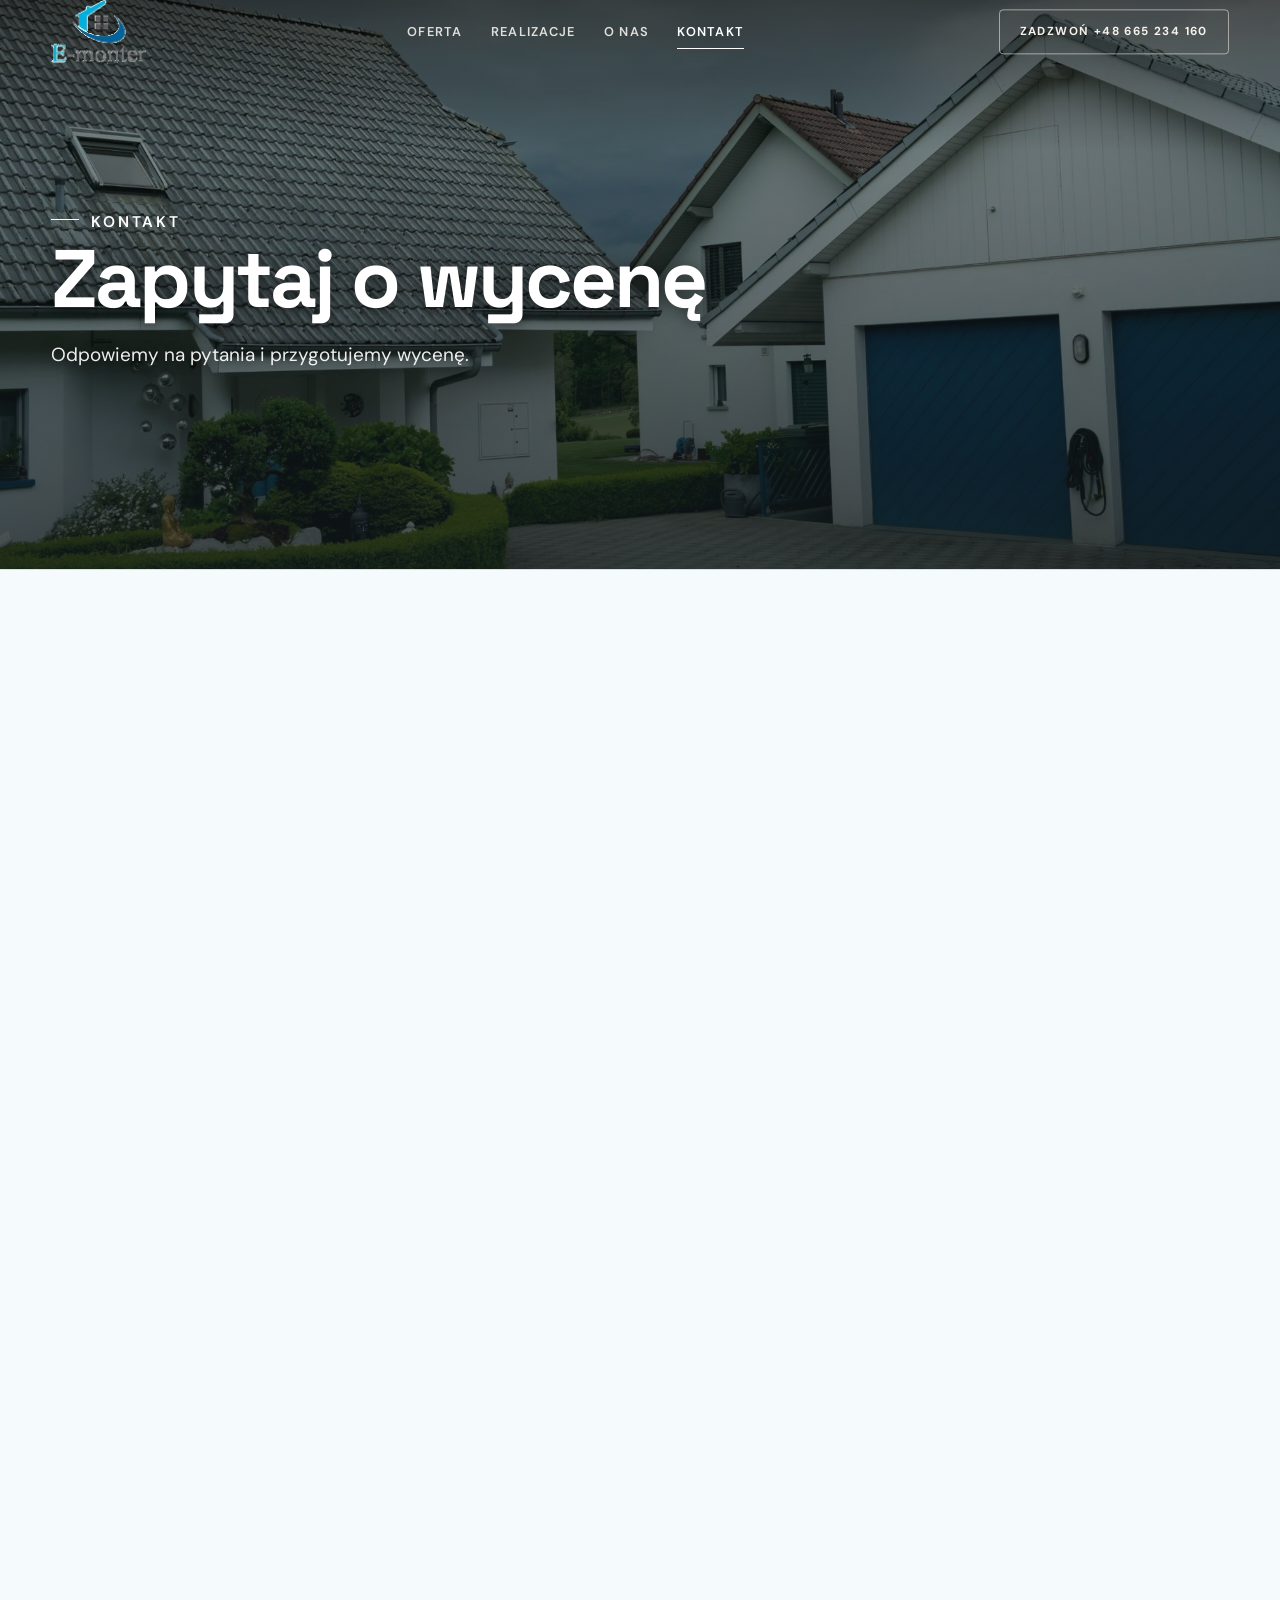
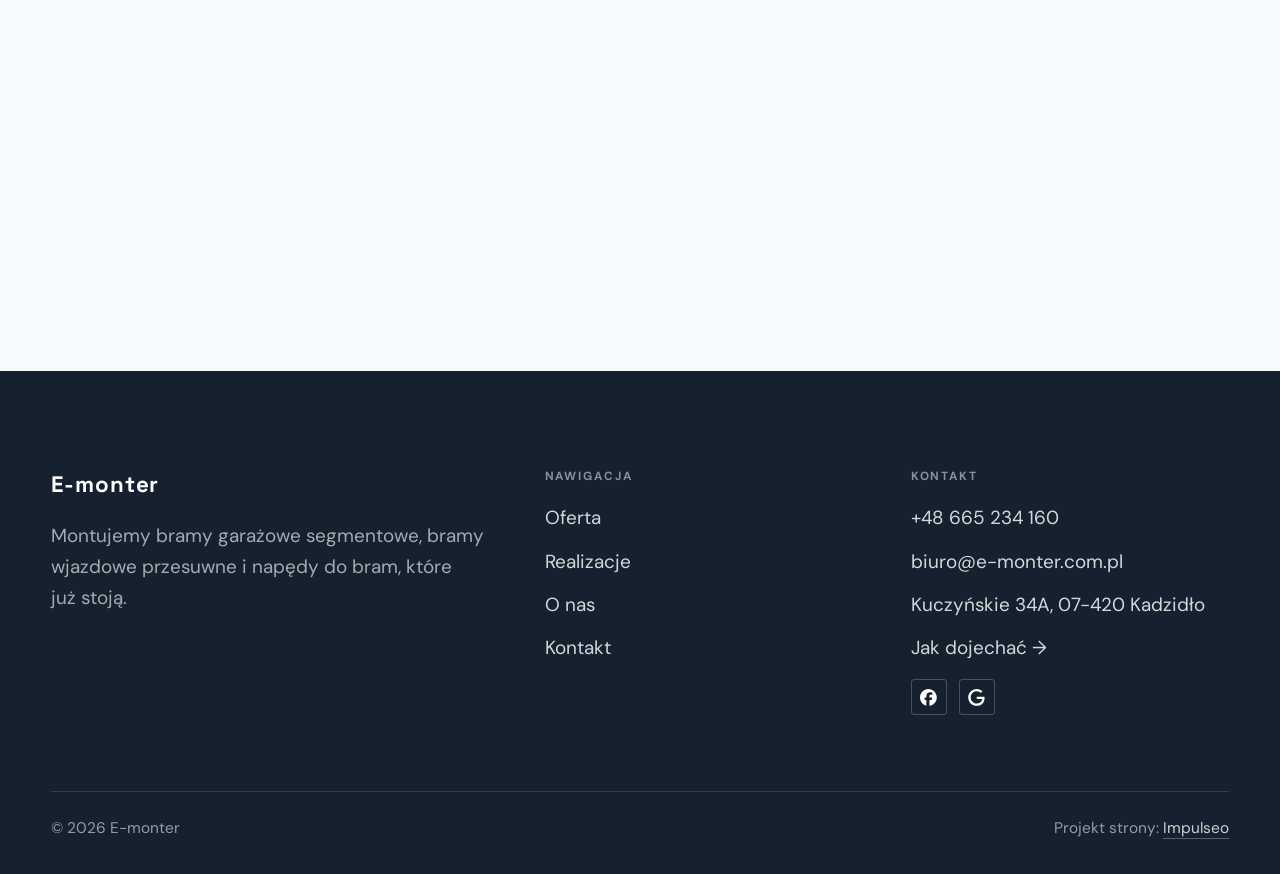
==== kontakt.html @ 19a07882 "Strona demo: e-monter" ====
<!DOCTYPE html>
<html lang="pl">
<head>
<meta charset="UTF-8">
<meta name="viewport" content="width=device-width, initial-scale=1.0">
<title>Kontakt - E-monter</title>
<meta name="description" content="Kontakt E-monter - Kuczyńskie 34A, 07-420 Kadzidło">
<link rel="canonical" href="https://kris20032.github.io/e-monter/kontakt.html">
<meta name="robots" content="noindex, nofollow">
<meta property="og:type" content="website">
<meta property="og:locale" content="pl_PL">
<meta property="og:site_name" content="E-monter">
<meta property="og:title" content="Kontakt - E-monter">
<meta property="og:description" content="Kontakt E-monter - Kuczyńskie 34A, 07-420 Kadzidło">
<meta property="og:url" content="https://kris20032.github.io/e-monter/kontakt.html">
<meta property="og:image" content="https://kris20032.github.io/e-monter/img/og.jpg">
<meta property="og:image:width" content="1200">
<meta property="og:image:height" content="630">
<meta name="twitter:card" content="summary_large_image">
<link rel="preconnect" href="https://fonts.googleapis.com">
<link rel="preconnect" href="https://fonts.gstatic.com" crossorigin>
<link href="https://fonts.googleapis.com/css2?family=Space+Grotesk:wght@500;600;700&family=DM+Sans:opsz,wght@9..40,400;9..40,500;9..40,600&display=swap" rel="stylesheet">
<link rel="stylesheet" href="assets/styles.css?v=79d472e4">
</head>
<body>

<header class="nav">
  <div class="wrap nav-inner">
    <a class="brand brand-has-logo" href="index.html"><img class="brand-logo" src="img/logo.png" alt="E-monter" width="195" height="131" decoding="async"></a>
    <nav class="nav-links">
      <a href="oferta.html">Oferta</a>
      <a href="realizacje.html">Realizacje</a>
      <a href="o-nas.html">O nas</a>
      <a href="kontakt.html" class="active" aria-current="page">Kontakt</a>
      <a href="tel:+48665234160" class="btn btn-accent">Zadzwoń +48 665 234 160</a>
    </nav>
    <button class="nav-toggle" aria-label="Menu"><span></span><span></span><span></span></button>
  </div>
</header>

<main>
<section class="pagehead">
  <img src="img/g11.jpg" alt="E-monter - Zapytaj o wycenę" width="1818" height="1184" decoding="async">
  <div class="wrap">
    <span class="eyebrow">Kontakt</span>
    <h1>Zapytaj o wycenę</h1>
    <p>Odpowiemy na pytania i przygotujemy wycenę.</p>
  </div>
</section>
<section>
  <div class="wrap contact-grid">
    <div class="reveal">
      <span class="eyebrow">Dane kontaktowe</span>
      <h2 style="margin:var(--space-4) 0 var(--space-6)">E-monter</h2>
      <div class="info-list">
        <div class="info-row"><div class="ic"><svg class="ico-tel" width="16" height="16" viewBox="0 0 24 24" fill="none" aria-hidden="true"><path d="M6.6 10.8a15.5 15.5 0 0 0 6.6 6.6l2.2-2.2a1 1 0 0 1 1-.24 11.4 11.4 0 0 0 3.6.58 1 1 0 0 1 1 1V20a1 1 0 0 1-1 1A17 17 0 0 1 3 4a1 1 0 0 1 1-1h3.5a1 1 0 0 1 1 1c0 1.25.2 2.46.58 3.6a1 1 0 0 1-.25 1l-2.23 2.2Z" fill="currentColor"/></svg></div><div><div class="lbl">Telefon</div><a class="val" href="tel:+48665234160">+48 665 234 160</a></div></div>
        <div class="info-row"><div class="ic"><svg class="ico-mail" width="16" height="16" viewBox="0 0 24 24" fill="none" aria-hidden="true"><rect x="3.2" y="5.5" width="17.6" height="13" rx="1.6" stroke="currentColor" stroke-width="1.6"/><path d="M4 7l8 6 8-6" stroke="currentColor" stroke-width="1.6" stroke-linecap="round" stroke-linejoin="round"/></svg></div><div><div class="lbl">E-mail</div><a class="val" href="mailto:biuro@e-monter.com.pl">biuro@e-monter.com.pl</a></div></div>
        <div class="info-row"><div class="ic"><svg class="ico-pin" width="16" height="16" viewBox="0 0 24 24" fill="none" aria-hidden="true"><path d="M12 21s7-6.1 7-11.5A7 7 0 0 0 5 9.5C5 14.9 12 21 12 21Z" stroke="currentColor" stroke-width="1.6" fill="none"/><circle cx="12" cy="9.5" r="2.4" fill="currentColor"/></svg></div><div><div class="lbl">Adres</div><div class="val">Kuczyńskie 34A, 07-420 Kadzidło</div></div></div>
      </div>
    </div>
    <div class="reveal">
      <form class="form" action="https://formsubmit.co/biuro@e-monter.com.pl" method="POST">
        <input type="hidden" name="_subject" value="Zapytanie ze strony E-monter">
        <input type="hidden" name="_captcha" value="false">
        <input type="hidden" name="_template" value="table">
        <div class="fld"><label for="name">Imię / firma</label><input id="name" name="name" type="text" placeholder="np. Jan Kowalski" required></div>
        <div class="fld"><label for="email">E-mail</label><input id="email" name="email" type="email" placeholder="adres@email.pl" required></div>
        <div class="fld"><label for="phone">Telefon</label><input id="phone" name="phone" type="tel" placeholder="+48 ..."></div>
        <div class="fld"><label for="msg">Czego dotyczy zapytanie?</label><textarea id="msg" name="message" placeholder="Napisz krótko, w czym możemy pomóc" required></textarea></div>
        <button type="submit" class="btn btn-accent" style="width:100%;justify-content:center">Wyślij zapytanie <span class="arr">→</span></button>
        <p class="note">Wiadomość trafi bezpośrednio do nas. Można też zadzwonić: +48 665 234 160.</p>
      </form>
    </div>
  </div>
</section>
<section style="padding-top:0">
  <div class="wrap reveal">
    <iframe class="map" title="E-monter - Kadzidło" src="https://maps.google.com/maps?q=53.2176659%2C21.4356311&z=15&output=embed" loading="lazy" referrerpolicy="no-referrer-when-downgrade"></iframe>
  </div>
</section>
</main>

<footer>
  <div class="wrap">
    <div class="foot-grid">
      <div class="foot-brand">
        <div class="name">E-monter</div>
        <p>Montujemy bramy garażowe segmentowe, bramy wjazdowe przesuwne i napędy do bram, które już stoją.</p>
      </div>
      <div class="foot-col">
        <h4>Nawigacja</h4>
        <a href="oferta.html">Oferta</a>
        <a href="realizacje.html">Realizacje</a>
        <a href="o-nas.html">O nas</a>
        <a href="kontakt.html">Kontakt</a>
      </div>
      <div class="foot-col">
        <h4>Kontakt</h4>
        <a href="tel:+48665234160">+48 665 234 160</a>
        <a href="mailto:biuro@e-monter.com.pl">biuro@e-monter.com.pl</a>
        <p>Kuczyńskie 34A, 07-420 Kadzidło</p>
        <a href="https://maps.google.com/?cid=8042903749833878837&g_mp=Cidnb29nbGUubWFwcy5wbGFjZXMudjEuUGxhY2VzLlNlYXJjaFRleHQQAhgEIAA" target="_blank" rel="noopener">Jak dojechać →</a>
      <div class="foot-soc">
        <a class="soc" href="https://www.facebook.com/p/e-monter-Adrian-Bac%C5%82awski-100057310487404/" target="_blank" rel="noopener" aria-label="Facebook - E-monter"><svg viewBox="0 0 24 24" aria-hidden="true" focusable="false"><path d="M9.101 23.691v-7.98H6.627v-3.667h2.474v-1.58c0-4.085 1.848-5.978 5.858-5.978.401 0 .955.042 1.468.103a8.68 8.68 0 0 1 1.141.195v3.325a8.623 8.623 0 0 0-.653-.036 26.805 26.805 0 0 0-.733-.009c-.707 0-1.259.096-1.675.309a1.686 1.686 0 0 0-.679.622c-.258.42-.374.995-.374 1.752v1.297h3.919l-.386 2.103-.287 1.564h-3.246v8.245C19.396 23.238 24 18.179 24 12.044c0-6.627-5.373-12-12-12s-12 5.373-12 12c0 5.628 3.874 10.35 9.101 11.647Z" fill="currentColor"/></svg></a>
        <a class="soc" href="https://maps.google.com/?cid=8042903749833878837&g_mp=Cidnb29nbGUubWFwcy5wbGFjZXMudjEuUGxhY2VzLlNlYXJjaFRleHQQAhgEIAA" target="_blank" rel="noopener" aria-label="Google - E-monter"><svg viewBox="0 0 24 24" aria-hidden="true" focusable="false"><path d="M12.48 10.92v3.28h7.84c-.24 1.84-.853 3.187-1.787 4.133-1.147 1.147-2.933 2.4-6.053 2.4-4.827 0-8.6-3.893-8.6-8.72s3.773-8.72 8.6-8.72c2.6 0 4.507 1.027 5.907 2.347l2.307-2.307C18.747 1.44 16.133 0 12.48 0 5.867 0 .307 5.387.307 12s5.56 12 12.173 12c3.573 0 6.267-1.173 8.373-3.36 2.16-2.16 2.84-5.213 2.84-7.667 0-.76-.053-1.467-.173-2.053H12.48z" fill="currentColor"/></svg></a>
      </div>
      </div>
    </div>
    <div class="foot-bot">
      <span>© 2026 E-monter</span>
      <span>Projekt strony: <a class="foot-credit" href="https://impulseo.pl" target="_blank" rel="noopener">Impulseo</a></span>
    </div>
  </div>
</footer>
<div class="sticky-call"><a class="sc-call" href="tel:+48665234160"><svg class="ico-tel" width="16" height="16" viewBox="0 0 24 24" fill="none" aria-hidden="true"><path d="M6.6 10.8a15.5 15.5 0 0 0 6.6 6.6l2.2-2.2a1 1 0 0 1 1-.24 11.4 11.4 0 0 0 3.6.58 1 1 0 0 1 1 1V20a1 1 0 0 1-1 1A17 17 0 0 1 3 4a1 1 0 0 1 1-1h3.5a1 1 0 0 1 1 1c0 1.25.2 2.46.58 3.6a1 1 0 0 1-.25 1l-2.23 2.2Z" fill="currentColor"/></svg> Zadzwoń</a><a class="sc-quote" href="kontakt.html">Zapytaj o wycenę</a></div>
<div class="demo-wazne" data-do="2026-11-24" data-cykl="3" hidden><svg class="dw-ico" width="13" height="13" viewBox="0 0 24 24" fill="none" aria-hidden="true"><circle cx="12" cy="12" r="8.6" stroke="currentColor" stroke-width="1.8"/><path d="M12 7.2V12l3.3 2" stroke="currentColor" stroke-width="1.8" stroke-linecap="round"/></svg><span class="dw-txt"></span></div>

<script src="assets/main.js"></script>
</body>
</html>
---- assets/styles.css ----
/* ============================================================
   STOLBASZ — premium, architektoniczny B2B fit-out
   Jasna paleta, zero brązu. System wg premium-web-craft.
   Projekt strony: Impulseo (impulseo.pl)
   ============================================================ */

:root{
  /* PALETA — jasna, architektoniczna, chłodna */
  --paper:#F4F6F8;          /* główne tło */
  --paper-2:#E7EBEF;        /* sekcje alternatywne (chłodny jasny szary) */
  --paper-3:#E7EBEF;        /* delikatne wypełnienia */
  --ink:#15212E;            /* tekst główny — chłodny grafit */
  --ink-soft:#243443;       /* nagłówki drugorzędne */
  --muted:#6B7785;          /* tekst poboczny */
  --line:rgba(21,33,46,.12);/* hairline */
  --accent:#E8A317;         /* stonowany petrol-slate — jedyny akcent */
  --accent-d:#C9870C;
  --accent-soft:rgba(232,163,23,.10);
  --dark:#15212E;           /* sekcje ciemne (stopka/CTA) */

  /* HOVER ZDJĘĆ — JEDEN standard dla całego silnika (decyzja K. 04.08.2026, artefakt z wariantami).
     AKTUALNE (K.+Szymon 09.08.2026, wybór z artefaktu 6 wariantów): zoom 1.05 przy 1.4s -
     przy tak długim czasie mocniejszy kadr NIE skacze, tylko „oddycha". Poprzedni standard
     (1.02 / .55s z 04.08) odbierany jako dynamiczny i szybki.
     Spoczynek lekko przygaszony, ale TYLKO tam, gdzie jest mysz (@media hover:hover) —
     na telefonie zdjęcia zostają w pełnej jasności. */
  --img-zoom:1.05;                   /* K.+Szymon 09.08: wariant F z artefaktu porównawczego */
  --img-rest:brightness(.95) saturate(.99);
  --img-hot:brightness(1.06) saturate(1.05);
  --img-dur:1.4s;                    /* K.+Szymon 09.08 (wariant F): powoli = elegancko */
  --img-ease:cubic-bezier(.16,.84,.44,1);  /* miękki ogon, efekt „oddychania" */

  /* ODSTĘPY — skala 4/8 */
  --space-1:4px; --space-2:8px; --space-3:12px; --space-4:16px; --space-5:24px;
  --space-6:32px; --space-7:48px; --space-8:64px; --space-9:96px; --space-10:128px;

  /* TYPOGRAFIA — fluid clamp() (skala podbita 16.07.2026: większe, czytelniejsze litery — uwaga Adama) */
  --text-sm:clamp(.9rem,.87rem + .12vw,1rem);
  --text-base:clamp(1.08rem,1.04rem + .18vw,1.2rem);
  --text-lg:clamp(1.24rem,1.15rem + .34vw,1.44rem);
  --text-h3:clamp(1.34rem,1.22rem + .55vw,1.66rem);
  --text-h2:clamp(2.1rem,1.66rem + 2.1vw,3.1rem);
  --text-h1:clamp(2.9rem,2.1rem + 4vw,5.1rem);

  /* PROMIENIE — architektoniczne, raczej ostre */
  --r-sm:3px; --r-md:6px; --r-lg:10px;

  /* RUCH */
  --ease:cubic-bezier(.25,.46,.45,.94); --dur:.24s;

  /* CIENIE — miękkie, warstwowe */
  --sh-sm:0 1px 2px rgba(16,24,32,.04), 0 2px 8px rgba(16,24,32,.05);
  --sh-md:0 2px 6px rgba(16,24,32,.05), 0 12px 28px -8px rgba(16,24,32,.12);
  --sh-lg:0 6px 14px rgba(16,24,32,.07), 0 26px 56px -18px rgba(16,24,32,.22);

  --hairline:1px solid var(--line);

  --font-display:'Space Grotesk','Inter',sans-serif;
  --font-body:'DM Sans','Inter',sans-serif;
}

*{box-sizing:border-box;margin:0;padding:0}
html{scroll-behavior:smooth}
body{
  font-family:var(--font-body);
  font-size:var(--text-base);
  line-height:1.65;
  color:var(--ink);
  background:var(--paper);
  -webkit-font-smoothing:antialiased;
  text-rendering:optimizeLegibility;
}
img{max-width:100%;height:auto;display:block}  /* height:auto = width/height z atrybutów trzyma proporcje (TOP#12) */
a{color:inherit;text-decoration:none}

.wrap{width:min(92%,1180px);margin-inline:auto}
section{padding-block:clamp(52px,6.5vw,96px)}

h1,h2,h3{font-family:var(--font-display);font-weight:700;line-height:1.08;letter-spacing:-.02em;color:var(--ink)}
h1{font-size:var(--text-h1);letter-spacing:-.035em}
h2{font-size:var(--text-h2);letter-spacing:-.025em}
h3{font-size:var(--text-h3)}
/* MIARA — długość wiersza. WCAG 2.2 SC 1.4.8: max 80 znaków; Butterick: 45–90.
   68ch daje realnie 72–78 znaków polskiego tekstu, czyli z zapasem pod granicą.
   Wcześniej limit miał TYLKO <p> — <li>, <blockquote> i <dd> nie miały żadnego,
   i to jedyny powód, dla którego 23 bloki na dwóch oddanych stronach jadą po
   83–106 znaków w wierszu (pomiar 07.08.2026, bramka `miara`).
   ⚠️ Listy i definicje ograniczamy TYLKO bez klasy: `ul`/`ol` z klasą to u nas
   układ (siatki kafli, menu), a nie tekst ciągły — tam miarę wyznacza układ. */
/* 60ch, nie 68ch (K. 10.08): po zmianie fontów na węższe kroje (DM Sans i spółka)
   w 68ch mieściło się ~90 znaków - bramka pikselowa słusznie zgłaszała przekroczenie
   granicy 80. Pomiar na żywej przeglądarce: 60ch = 90 znaków, 53ch = ~78 znaków, czyli normę WCAG 1.4.8. */
:root{ --miara:53ch }
p{max-width:min(100%,var(--miara))}
blockquote,
ul:not([class])>li, ol:not([class])>li,
dl:not([class])>dd{max-width:min(100%,var(--miara))}

/* ⚠️ Świadomie BEZ wyjątku `.tile p,.card p,.svc p{max-width:none}`, choć nasuwa się sam:
   te akapity BYŁY już ograniczone (stare `p{max-width:65ch}`), więc „wyjątek" nie odblokowałby
   niczego nowego — tylko ROZLUŹNIŁ stan sprzed zmiany na wszystkich demach naraz.
   `figcaption` żadna z reguł wyżej nie dotyczy, więc też nie potrzebuje zwolnienia. */

/* ŁAMANIE. `balance` wyrównuje długości wierszy w nagłówku, `pretty` pilnuje ostatniego
   wiersza akapitu, żeby nie został w nim jeden wyraz. Obsługiwane od Chrome 117 /
   Safari 17.5; starsze przeglądarki po prostu ignorują tę własność.
   `text-wrap:pretty` nie występowało dotąd ANI RAZ w silniku ani w repo klientów. */
h1,h2,h3,.lead,.lede{text-wrap:balance}
p,li,blockquote,dd{text-wrap:pretty}

.eyebrow{
  font-family:var(--font-body);
  font-size:var(--text-sm);
  font-weight:600;
  letter-spacing:.18em;
  text-transform:uppercase;
  color:var(--accent);
  display:inline-flex;align-items:center;gap:var(--space-3);
}
/* flex:none + margin-top = kreska trzyma się PIERWSZEJ linii. Wcześniej align-items:center
   centrowało ją względem całego bloku i przy zawinięciu (długi kicker typu
   „…WNĘTRZ · LESZNO · OD 2019") druga linia lądowała z brzydkim wcięciem. */
.eyebrow{align-items:flex-start}
.eyebrow>*,.eyebrow{text-wrap:balance}   /* dlugi kicker lamal sie na sierote typu samo „2019" w drugiej linii */
.eyebrow::before{content:"";width:28px;height:1px;background:var(--accent);display:inline-block;flex:none;margin-top:.62em}

.muted{color:var(--muted)}
.lead{font-size:var(--text-lg);line-height:1.55;color:var(--ink-soft);max-width:50ch}

/* ---------- BUTTONS ---------- */
.btn{
  display:inline-flex;align-items:center;gap:var(--space-2);
  font-weight:600;font-size:var(--text-sm);letter-spacing:.02em;
  padding:var(--space-4) var(--space-6);
  border-radius:var(--r-sm);
  transition:transform var(--dur) var(--ease),box-shadow var(--dur) var(--ease),background var(--dur) var(--ease);
  cursor:pointer;border:1px solid transparent;
}
.btn-accent{background:var(--accent);color:#fff;box-shadow:var(--sh-sm)}
.btn-accent:hover{background:var(--accent-d);transform:translateY(-2px);box-shadow:var(--sh-md)}
.btn-accent:active{transform:translateY(0);box-shadow:var(--sh-sm)}
.btn-ghost{background:transparent;color:var(--ink);border-color:var(--line)}
.btn-ghost:hover{border-color:var(--accent);color:var(--accent);transform:translateY(-2px)}
.btn-light{background:#fff;color:var(--ink);box-shadow:var(--sh-sm)}
.btn-light:hover{transform:translateY(-2px);box-shadow:var(--sh-md)}
.btn .arr{transition:transform var(--dur) var(--ease)}
.btn:hover .arr{transform:translateX(4px)}

/* ---------- NAV ---------- */
.nav{
  position:sticky;top:0;z-index:50;
  background:color-mix(in srgb,var(--paper) 88%,transparent);
  backdrop-filter:saturate(140%) blur(10px);
  border-bottom:var(--hairline);
}
.nav-inner{display:flex;align-items:center;justify-content:space-between;gap:var(--space-5);height:72px}
/* ANTY-NACHODZENIE (K. 05.08.2026): długa nazwa firmy + przycisk z pełnym numerem nie mieściły się w pasku
   i flex ściskał linki PONIŻEJ ich treści - "Kontakt" wchodził na ramkę "Zadzwoń +48 ...". Teraz ustępuje
   nazwa marki (skrót wielokropkiem), a menu i przycisk nigdy się nie kurczą ani nie zachodzą na siebie. */
.brand{display:flex;flex-direction:column;line-height:1;min-width:0;flex:0 1 auto}
.brand .name{font-family:var(--font-display);font-weight:800;font-size:1.35rem;letter-spacing:.04em;white-space:nowrap;overflow:hidden;text-overflow:ellipsis}
.brand .sub{font-size:.62rem;letter-spacing:.34em;text-transform:uppercase;color:var(--muted);margin-top:5px;white-space:nowrap;overflow:hidden;text-overflow:ellipsis}
.nav-links{display:flex;align-items:center;gap:var(--space-6);flex:0 0 auto}
.nav-links a{font-size:var(--text-sm);font-weight:500;color:var(--ink-soft);position:relative;padding-block:4px;white-space:nowrap;transition:color var(--dur) var(--ease)}
.nav-links a::after{content:"";position:absolute;left:0;bottom:0;width:0;height:1.5px;background:var(--accent);transition:width var(--dur) var(--ease)}
.nav-links a:hover,.nav-links a.active{color:var(--ink)}
.nav-links a:hover::after,.nav-links a.active::after{width:100%}
.nav-links .btn{padding:var(--space-2) var(--space-5)}
/* przyciski w nav: właściwy kolor (przebij .nav-links a) + bez podkreślenia */
.nav-links a.btn-accent{color:#fff}
.nav-links a.btn-ghost,.nav-links a.btn-light{color:var(--ink)}
/* CTA w pasku: NIE podkreślenie spod linków menu, ale ten sam przelatujący błysk,
   co na wszystkich innych przyciskach (zgłoszenie K. 13.08.2026 - „na hero jest efekt
   światła przechodzącego przez przycisk, na navbarze go nie ma, a mają być identyczne").
   Reguła `.nav-links a::after` jest silniejsza od `.btn::after`, więc trzeba jej
   geometrię wyzerować i wpisać połysk z nazwy - samo `display:none` gasiło efekt. */
.nav-links a.btn::after{
  display:block;content:"";position:absolute;inset:0;z-index:-1;pointer-events:none;
  width:auto;height:auto;border-radius:inherit;   /* kasuje geometrię podkreślenia (width:0;height:1.5px) */
  background:linear-gradient(100deg,transparent 32%,rgba(255,255,255,.20) 50%,transparent 68%);
  translate:-120% 0}
@media (prefers-reduced-motion:no-preference){
  .nav-links a.btn:hover::after{translate:120% 0;transition:translate .75s var(--mt-ease,cubic-bezier(.16,.84,.44,1))}
}
.nav-toggle{display:none;background:none;border:none;cursor:pointer;flex-direction:column;gap:5px;padding:8px}
.nav-toggle span{width:24px;height:2px;background:var(--ink);transition:var(--dur)}
/* Ciasny zakres MIĘDZY menu mobilnym a pełnym pulpitem: zbijamy odstępy i nazwę marki,
   żeby wszystko zmieściło się naturalnie, zanim w ogóle dojdzie do skracania wielokropkiem. */
@media(max-width:1280px) and (min-width:921px){
  .nav-links{gap:var(--space-4)}
  .nav-links .btn{padding:var(--space-2) var(--space-4)}
  .brand .name{font-size:1.15rem}
}

/* ---------- HERO (split) ---------- */
.hero{position:relative;overflow:hidden;border-bottom:var(--hairline)}
.hero-grid{display:grid;grid-template-columns:1.05fr .95fr;gap:clamp(24px,4vw,60px);align-items:center;
  padding-block:clamp(36px,4.5vw,64px)}
.hero-copy .eyebrow{margin-bottom:var(--space-5)}
.hero-copy h1{margin-bottom:var(--space-5)}
.hero-copy .lead{margin-bottom:var(--space-7)}
.hero-actions{display:flex;flex-wrap:wrap;gap:var(--space-4)}
.hero-art{position:relative;aspect-ratio:4/3;border-radius:var(--r-lg);overflow:hidden;box-shadow:var(--sh-lg)}
.hero-art img{width:100%;height:100%;object-fit:cover}
.hero-art::after{content:"";position:absolute;inset:0;background:linear-gradient(180deg,transparent 55%,rgba(18,24,28,.28))}
.hero-badge{position:absolute;left:var(--space-5);bottom:var(--space-5);z-index:2;
  background:rgba(252,252,251,.94);backdrop-filter:blur(4px);
  border-radius:var(--r-md);padding:var(--space-4) var(--space-5);box-shadow:var(--sh-md);max-width:78%}
.hero-badge strong{display:block;font-family:var(--font-display);font-size:1rem;letter-spacing:-.01em}
.hero-badge span{font-size:var(--text-sm);color:var(--muted)}

/* ---------- HERO duży / kinowy (strona główna) ---------- */
.hero-cine{position:relative;min-height:clamp(560px,82vh,840px);min-height:clamp(560px,82svh,840px);display:flex;align-items:center;overflow:hidden;border-bottom:var(--hairline)}
.hero-cine>img{position:absolute;inset:0;width:100%;height:100%;object-fit:cover;z-index:0}
.hero-cine::after{content:"";position:absolute;inset:0;z-index:1;
  background:linear-gradient(95deg,rgba(13,18,23,.86) 0%,rgba(13,18,23,.64) 32%,rgba(13,18,23,.24) 62%,rgba(13,18,23,.04) 100%)}
.hero-cine .wrap{position:relative;z-index:2;padding-block:var(--space-8)}
.hero-cine .hero-copy{max-width:660px}
.hero-cine .eyebrow{color:#fff;margin-bottom:var(--space-5)}
.hero-cine .eyebrow::before{background:#fff}
.hero-cine h1{color:#fff;margin-bottom:var(--space-5);font-size:clamp(2.9rem,2rem + 4.4vw,5.2rem);text-wrap:balance}
.hero-cine .lead{color:rgba(255,255,255,.92);max-width:48ch;margin-bottom:var(--space-7)}
.hero-cine .hero-actions{display:flex;flex-wrap:wrap;gap:var(--space-4)}
/* NISKIE OKNO (laptop z dokiem i paskami przeglądarki ma ~700-780 px wysokości widoku):
   H1 do 5.2rem + długi lead nie mieściły się i przyciski wypadały POD krawędź ekranu -
   klient widział stronę bez ani jednego CTA. Skalujemy w dół, zamiast przycinać treść. */
@media(min-width:821px) and (max-height:820px){
  .hero-cine{min-height:clamp(520px,94svh,780px)}
  .hero-cine .wrap{padding-block:var(--space-6)}
  .hero-cine h1{font-size:clamp(2.2rem,1.5rem + 2.6vw,3.6rem);margin-bottom:var(--space-4)}
  .hero-cine .eyebrow{margin-bottom:var(--space-4)}
  .hero-cine .lead{margin-bottom:var(--space-5);max-width:44ch}
}
@media(max-width:680px){
  .hero-cine{min-height:clamp(520px,76vh,640px);min-height:clamp(520px,76svh,640px);align-items:flex-end}
  .hero-cine::after{background:linear-gradient(0deg,rgba(13,18,23,.9) 6%,rgba(13,18,23,.45) 55%,rgba(13,18,23,.25) 100%)}
  .hero-cine .wrap{padding-bottom:var(--space-9)}
  /* TELEFON (~90% oglądających): lead potrafił zająć 8 linii i zepchnąć CTA poza pierwszy ekran.
     Zwężamy interlinię i skalę - treści nie ucinamy, bo to ona sprzedaje. */
  .hero-cine .lead{font-size:.98rem;line-height:1.5;margin-bottom:var(--space-5)}
  .hero-cine .eyebrow{font-size:.72rem;letter-spacing:.13em;margin-bottom:var(--space-4)}
  .hero-cine .eyebrow::before{width:20px}
  .hero-cine h1{margin-bottom:var(--space-4)}
}

/* full-bleed hero variant (podstrony) */
.pagehead{position:relative;min-height:46vh;min-height:46svh;display:flex;align-items:flex-end;overflow:hidden;border-bottom:var(--hairline)}
.pagehead img{position:absolute;inset:0;width:100%;height:100%;object-fit:cover}
/* 10.08.2026 (decyzja K.): mocniejsze przyciemnienie + cień pod tekstem. Bramka mierzyła na
   nagłówkach podstron 3,38-3,43:1 przy wymaganych 4,5 — jasne zdjęcie (hala, śnieg, niebo)
   podchodziło pod biały tekst. Zdjęcia klientów są różne, więc kontrast musi dawać WARSTWA,
   a nie szczęśliwy dobór kadru. */
.pagehead::after{content:"";position:absolute;inset:0;background:linear-gradient(180deg,rgba(18,24,28,.40),rgba(18,24,28,.76))}
.pagehead .wrap{position:relative;z-index:2;padding-block:var(--space-9);color:#fff}
.pagehead h1{color:#fff;max-width:18ch;text-shadow:0 2px 16px rgba(0,0,0,.55)}
.pagehead .eyebrow{color:#fff}
.pagehead .eyebrow::before{background:#fff}
.pagehead p{color:rgba(255,255,255,.92);margin-top:var(--space-4);max-width:54ch;text-shadow:0 1px 12px rgba(0,0,0,.5)}

/* ---------- STRIP (pasek skrótów / liczby) ---------- */
.strip{background:var(--dark);color:#fff}
/* PASEK HASEŁ — standard 04.08.2026 (decyzja K.): 5 haseł w JEDNYM rzędzie, tekst WYŚRODKOWANY,
   węższe marginesy boczne niż reszta strony (pasek ma iść szerzej), równe wysokości kolumn. */
.strip .wrap{width:min(96%,1440px);display:grid;grid-template-columns:repeat(5,1fr);
  gap:var(--space-5);padding-block:var(--space-7);align-items:stretch}
.strip .item .k{font-family:var(--font-display);font-size:clamp(1.05rem,.82rem + .85vw,1.55rem);
  font-weight:800;letter-spacing:-.02em;color:#fff;line-height:1.18;text-wrap:balance}
.strip .item .v{font-size:var(--text-sm);color:rgba(255,255,255,.66);margin-top:var(--space-2);line-height:1.4}
.strip .item{border-left:2px solid var(--accent);padding-inline:var(--space-4);
  text-align:center;display:flex;flex-direction:column;justify-content:center}
/* liczba kolumn = liczba haseł, żeby ostatnie nie zostawało samo w drugim rzędzie.
   Klasę n-N nadaje multipage.py; domyślnie (bez klasy) pasek jest 5-kolumnowy. */
.strip.n-2 .wrap{grid-template-columns:repeat(2,1fr)}
.strip.n-3 .wrap{grid-template-columns:repeat(3,1fr)}
.strip.n-4 .wrap{grid-template-columns:repeat(4,1fr);gap:var(--space-6)}
.strip.n-4 .item .k{font-size:clamp(1.3rem,1rem + 1.1vw,2rem)}
.strip.n-6 .wrap{grid-template-columns:repeat(6,1fr);gap:var(--space-4)}
.strip.n-6 .item .k{font-size:clamp(.98rem,.8rem + .7vw,1.35rem)}
/* równe łamanie: zamiast "długa linia + jedno słowo" obie linie zbliżonej długości */
.strip .item .k{text-wrap:balance}

/* ---------- SECTION HEAD ---------- */
.head{max-width:48rem;margin-bottom:var(--space-8)}
.head.center{margin-inline:auto;text-align:center}
.head .eyebrow{margin-bottom:var(--space-4)}
.head h2{margin-bottom:var(--space-4)}
.head p{color:var(--muted);font-size:var(--text-lg);line-height:1.55}
.head.center p{margin-inline:auto}

/* ---------- INTRO SPLIT ---------- */
.split{display:grid;grid-template-columns:.92fr 1.08fr;gap:clamp(28px,5vw,80px);align-items:center}
.split.rev{grid-template-columns:1.08fr .92fr}
.split.rev .split-art{order:-1}
.split-art{position:relative;aspect-ratio:5/4;border-radius:var(--r-lg);overflow:hidden;box-shadow:var(--sh-lg)}
.split-art img{width:100%;height:100%;object-fit:cover}
.split-copy h2{margin-bottom:var(--space-5)}
.split-copy p+p{margin-top:var(--space-4)}
.split-copy .btn{margin-top:var(--space-6)}

/* ---------- SERVICES (zakres) ---------- */
.svc-grid{display:grid;grid-template-columns:repeat(auto-fit,minmax(280px,1fr));gap:var(--space-5)}
.svc{background:#fff;border:var(--hairline);border-radius:var(--r-md);padding:var(--space-7) var(--space-6);
  transition:transform var(--dur) var(--ease),box-shadow var(--dur) var(--ease),border-color var(--dur) var(--ease);
  position:relative;overflow:hidden}
.svc::before{content:"";position:absolute;left:0;top:0;width:3px;height:0;background:var(--accent);transition:height var(--dur) var(--ease)}
.svc:hover{transform:translateY(-4px);box-shadow:var(--sh-md);border-color:transparent}
.svc:hover::before{height:100%}
.svc .ic{font-family:var(--font-display);font-size:.8rem;font-weight:700;letter-spacing:.12em;color:var(--accent);margin-bottom:var(--space-4)}
.svc h3{margin-bottom:var(--space-3);font-size:1.22rem}
.svc p{color:var(--muted);font-size:var(--text-base);line-height:1.6}

/* big detailed service rows */
.svc-row{display:grid;grid-template-columns:.8fr 1.2fr;gap:clamp(20px,4vw,60px);align-items:center;padding-block:var(--space-8)}
.svc-row+.svc-row{border-top:var(--hairline)}
.svc-row.rev{grid-template-columns:1.2fr .8fr}
/* Naprzemienny układ wierszy oferty: co drugi wiersz ma zdjęcie po PRAWEJ.
   Było `order:-1` — martwy kod, bo zdjęcie i tak jest pierwszym dzieckiem w HTML,
   więc wszystkie wiersze wyglądały identycznie (zdjęcie zawsze z lewej), a `rev`
   zmieniało tylko szerokość kolumn. Znalezione 29.07.2026 przy różnicowaniu kierunków
   animacji (pomiar pozycji: art.mid 390/502 przy row.mid 756 — zawsze lewa strona). */
.svc-row.rev .svc-row-art{order:2}
.svc-row-art{aspect-ratio:4/3;border-radius:var(--r-md);overflow:hidden;box-shadow:var(--sh-md)}
.svc-row-art img{width:100%;height:100%;object-fit:cover}
.svc-row h3{font-size:1.5rem;margin-bottom:var(--space-4)}
.svc-row .num{font-family:var(--font-display);font-size:.85rem;font-weight:700;letter-spacing:.14em;color:var(--accent);display:block;margin-bottom:var(--space-3)}
.svc-row ul{list-style:none;margin-top:var(--space-4);display:flex;flex-direction:column;gap:var(--space-2)}
.svc-row li{position:relative;padding-left:var(--space-5);color:var(--muted);font-size:var(--text-base)}
.svc-row li::before{content:"";position:absolute;left:0;top:.62em;width:8px;height:1px;background:var(--accent)}

/* ---------- GALLERY (realizacje) ---------- */
.gallery{display:grid;grid-template-columns:repeat(12,1fr);gap:var(--space-4);grid-auto-rows:200px}
/* GALERIA MASONRY — pionowe zdjęcia (portrety beauty/wellness) bez przycinania: kolumny, height auto */
.gallery-masonry{column-count:3;column-gap:var(--space-4)}
@media(max-width:900px){.gallery-masonry{column-count:2}}
@media(max-width:560px){.gallery-masonry{column-count:1}}
.gallery-masonry .m-tile{break-inside:avoid;margin:0 0 var(--space-4);padding:0;position:relative;overflow:hidden;border-radius:var(--r-md);border:1px solid var(--line)}
.gallery-masonry .m-tile img{width:100%;height:auto;display:block}
.gallery-masonry .m-tile .cap{position:absolute;left:0;right:0;bottom:0;padding:var(--space-4);color:#fff;background:linear-gradient(0deg,rgba(0,0,0,.55),transparent);font-size:var(--text-sm)}
.gallery-masonry .m-tile .cap small{display:block;font-weight:400;opacity:.78;letter-spacing:.04em;text-transform:uppercase;font-size:.66rem;margin-top:3px}
.tile{position:relative;overflow:hidden;border-radius:var(--r-md);box-shadow:var(--sh-sm);
  transition:transform var(--dur) var(--ease),box-shadow var(--dur) var(--ease)}
.tile img{width:100%;height:100%;object-fit:cover;
  transition:transform var(--img-dur) var(--img-ease),filter var(--img-dur) var(--img-ease)}
.tile:hover{box-shadow:var(--sh-md)}
.tile .cap{position:absolute;left:0;right:0;bottom:0;padding:var(--space-5) var(--space-4) var(--space-4);
  /* mocniejszy spad + cien pod tekstem: na JASNYCH zdjeciach klienta (biale fronty, sciany)
     slaby gradient dawal kontrast ~1.5:1 zamiast wymaganych 3.6:1 (bramka wygladu, 10.08.2026) */
  background:linear-gradient(transparent 10%,rgba(18,24,28,.55) 40%,rgba(18,24,28,.88) 68%,rgba(18,24,28,.99));color:#fff;
  text-shadow:0 1px 2px rgba(0,0,0,.85),0 2px 10px rgba(0,0,0,.55);
  font-size:var(--text-sm);font-weight:600;letter-spacing:.01em;
  opacity:0;transform:translateY(8px);transition:var(--dur) var(--ease)}
.tile:hover .cap{opacity:1;transform:translateY(0)}
.tile .cap small{display:block;font-weight:400;opacity:.78;letter-spacing:.04em;text-transform:uppercase;font-size:.66rem;margin-top:3px}
/* bento spans */
.t-wide{grid-column:span 6}
.t-tall{grid-column:span 6;grid-row:span 2}
.t-std{grid-column:span 6}
.t-third{grid-column:span 4}
.t-two3{grid-column:span 8}

/* ---------- TRUST / WIARYGODNOŚĆ ---------- */
.trust{background:var(--paper-2)}
.trust-grid{display:grid;grid-template-columns:repeat(auto-fit,minmax(240px,1fr));gap:var(--space-5);margin-top:var(--space-7)}
.trust-card{background:#fff;border-radius:var(--r-md);padding:var(--space-7) var(--space-6);box-shadow:var(--sh-sm);border-top:3px solid var(--accent)}
.trust-card .big{font-family:var(--font-display);font-size:clamp(1.8rem,1.3rem + 1.6vw,2.6rem);font-weight:800;letter-spacing:-.02em;color:var(--ink);line-height:1}
.trust-card h3{font-size:1.12rem;margin:var(--space-3) 0 var(--space-2)}
.trust-card p{color:var(--muted);font-size:var(--text-base);line-height:1.55}

/* ---------- CTA band ---------- */
.cta{background:var(--dark);color:#fff;position:relative;overflow:hidden}
/* telefon w CTA: na ciemnym tle biały (domyślnie), rodziny z JASNYM tłem CTA
   nadpisują to u siebie - wcześniej kolor siedział w stylu inline i wygrywał z rodziną. */
.cta .btn-ghost-cta{color:#fff;border-color:rgba(255,255,255,.3)}
.cta .wrap{display:grid;grid-template-columns:1.4fr .6fr;gap:var(--space-7);align-items:center;position:relative;z-index:2}
.cta h2{color:#fff;max-width:20ch}
.cta p{color:rgba(255,255,255,.74);margin-top:var(--space-4)}
.cta-actions{display:flex;flex-direction:column;gap:var(--space-3);align-items:flex-start}
.cta::before{content:"";position:absolute;right:-80px;top:-80px;width:360px;height:360px;border-radius:50%;
  background:radial-gradient(circle,var(--accent-soft),transparent 70%)}

/* ---------- CONTACT ---------- */
.contact-grid{display:grid;grid-template-columns:.85fr 1.15fr;gap:clamp(28px,4vw,56px);align-items:start}
.info-list{display:flex;flex-direction:column;gap:var(--space-2)}
.info-row{display:flex;gap:var(--space-4);align-items:flex-start;padding-block:var(--space-4);border-bottom:var(--hairline)}
.info-row .ic{flex:none;width:42px;height:42px;display:grid;place-items:center;border-radius:50%;
  background:var(--accent-soft);color:var(--accent);font-size:1.05rem}
.info-row .lbl{font-size:.72rem;letter-spacing:.14em;text-transform:uppercase;color:var(--muted)}
.info-row .val{font-weight:600;font-size:var(--text-base);margin-top:2px}
.info-row a.val:hover{color:var(--accent)}
.map{border:none;border-radius:var(--r-lg);box-shadow:var(--sh-md);width:100%;height:100%;min-height:380px;filter:grayscale(.2) contrast(1.02)}
.form{background:#fff;border:var(--hairline);border-radius:var(--r-lg);padding:clamp(24px,3vw,40px);box-shadow:var(--sh-sm)}
.form .fld{margin-bottom:var(--space-5)}
.form label{display:block;font-size:var(--text-sm);font-weight:600;margin-bottom:var(--space-2)}
.form input,.form textarea{width:100%;font-family:inherit;font-size:var(--text-base);color:var(--ink);
  padding:var(--space-4);border:var(--hairline);border-radius:var(--r-sm);background:var(--paper);transition:border-color var(--dur)}
.form input:focus,.form textarea:focus{outline:none;border-color:var(--accent);background:#fff}
.form textarea{resize:vertical;min-height:120px}
.form .note{font-size:var(--text-sm);color:var(--muted);margin-top:var(--space-3)}

/* ---------- FOOTER ---------- */
footer{background:var(--dark);color:#fff;padding-block:var(--space-9) var(--space-6)}
.foot-grid{display:grid;grid-template-columns:1.4fr 1fr 1fr;gap:var(--space-7);margin-bottom:var(--space-8)}
.foot-brand .name{font-family:var(--font-display);font-weight:800;font-size:1.4rem;letter-spacing:.04em}
.foot-brand p{color:rgba(255,255,255,.62);margin-top:var(--space-4);font-size:var(--text-base);max-width:38ch}
.foot-col h4{font-size:.74rem;letter-spacing:.16em;text-transform:uppercase;color:rgba(255,255,255,.5);margin-bottom:var(--space-4)}
.foot-col a,.foot-col p{display:block;color:rgba(255,255,255,.82);font-size:var(--text-base);margin-bottom:var(--space-3)}
.foot-col a:hover{color:#fff}
.foot-bot{border-top:1px solid rgba(255,255,255,.12);padding-top:var(--space-5);display:flex;justify-content:space-between;flex-wrap:wrap;gap:var(--space-3);
  font-size:var(--text-sm);color:rgba(255,255,255,.55)}
.foot-bot a:hover{color:#fff}
/* Podpis w stopce = klikalny link do impulseo.pl (31.07.2026). Ma być WIDOCZNIE klikalny,
   ale nie krzyczeć - stąd sam kolor jaśniejszy + delikatne podkreślenie na najeździe. */
.foot-bot a.foot-credit{color:rgba(255,255,255,.78);text-decoration:none;border-bottom:1px solid rgba(255,255,255,.28)}
.foot-bot a.foot-credit:hover{color:#fff;border-bottom-color:#fff}

/* ---------- REVEAL ---------- */
.reveal{opacity:0;transform:translateY(22px);transition:opacity .6s var(--ease),transform .6s var(--ease)}
.reveal.in{opacity:1;transform:none}

/* ---------- RESPONSIVE ---------- */
@media(max-width:920px){
  .hero-grid,.split,.split.rev,.svc-row,.svc-row.rev,.cta .wrap,.contact-grid,.foot-grid{grid-template-columns:1fr}
  .split.rev .split-art,.svc-row.rev .svc-row-art{order:0}
  .hero-art{aspect-ratio:16/10;max-height:420px}
  .strip .wrap,.strip.n-2 .wrap,.strip.n-3 .wrap,.strip.n-4 .wrap,.strip.n-6 .wrap{grid-template-columns:repeat(2,1fr);gap:var(--space-6)}
  .strip .item .k,.strip.n-6 .item .k{font-size:clamp(1.3rem,1.1rem + 1vw,2rem)}
  .gallery{grid-auto-rows:180px}
  .t-wide,.t-tall,.t-std,.t-third,.t-two3{grid-column:span 6}
  .t-tall{grid-row:span 1}
  .cta-actions{flex-direction:row;flex-wrap:wrap}
  .foot-grid{gap:var(--space-6)}
}
@media(max-width:680px){
  .nav-links{position:fixed;inset:72px 0 auto 0;background:var(--paper);flex-direction:column;align-items:stretch;
    gap:0;padding:var(--space-4) 6%;border-bottom:var(--hairline);box-shadow:var(--sh-md);
    transform:translateY(-120%);transition:transform var(--dur) var(--ease)}
  .nav-links.open{transform:translateY(0)}
  .nav-links a{padding-block:var(--space-4);border-bottom:var(--hairline)}
  .nav-links .btn{margin-top:var(--space-3);justify-content:center}
  .nav-toggle{display:flex}
  .strip .wrap,.strip.n-2 .wrap,.strip.n-3 .wrap,.strip.n-4 .wrap,.strip.n-6 .wrap{grid-template-columns:1fr}
  .gallery{grid-template-columns:repeat(6,1fr)}
  .foot-grid{grid-template-columns:1fr}
}
@media(prefers-reduced-motion:reduce){
  /* audyt 09.08 TOP#14: samo skrócenie duration przy animacji INFINITE = stroboskop
     (pętla .01ms miga ekranem); iteration-count:1 gasi pętlę naprawdę. Pseudoelementy
     też - tła hero (gastro/studio) animują ::before/img, blanket na * ich nie łapał. */
  *,*::before,*::after{animation-duration:.01ms!important;animation-iteration-count:1!important;animation-delay:0s!important;transition:none!important}
  .reveal{opacity:1!important;transform:none!important}
  html{scroll-behavior:auto}
}

/* ============================================================
   PREMIUM LAYER — destylat deep-researchu branż (anty-AI, spokój).
   Zmienne STOLBASZ (--accent/--ink/--paper/--line/--dark). Ruch ledwo
   zauważalny, krzywa cubic-bezier(.16,.84,.44,1); prefers-reduced-motion
   pokryte blanketem wyżej. Karty hairline zamiast cieni = #1 sygnał „nie-AI".
   ============================================================ */

/* więcej oddechu między sekcjami (liderzy: 110-130px) */
section{padding-block:clamp(64px,8vw,128px)}

/* 1) Aksamitny reveal — dłuższa, miękka krzywa zamiast „skoku" */
.reveal{transition:opacity .9s cubic-bezier(.16,.84,.44,1),transform .9s cubic-bezier(.16,.84,.44,1);will-change:opacity,transform}
/* stagger TYLKO w galerii (tam pozycja = porządek dzieci) */
.gallery .reveal:nth-child(2){transition-delay:.07s}
.gallery .reveal:nth-child(3){transition-delay:.14s}
.gallery .reveal:nth-child(4){transition-delay:.21s}
.gallery .reveal:nth-child(5){transition-delay:.28s}
.gallery .reveal:nth-child(6){transition-delay:.35s}

/* 2) Hero STATYCZNY na .hero-cine — Ken Burns CAŁKIEM WYŁĄCZONY 26.06 (3. zgłoszenie Szymona).
   GENEZA: animowanie scale na <img> hero z teksturami (cegły/framugi) re-samplinguje obraz
   klatka po klatce → na części ekranów drobne drganie/shimmer = „heroshot się trzęsie".
   translateY usunięto wcześniej, scale-only + will-change/GPU NIE wystarczyły do GWARANCJI gładkości.
   Krzysztof zażądał pewności („make sure, że błąd się nie pojawi") > efekt. Zero animacji = 0% drgania.
   Delikatny zoom zostaje TYLKO w pełnoekranowych hero gastro/studio (hg-bg/hs-bg — tło, inny
   mechanizm, chwalone, nigdy nie zgłaszane). NIE wracać do KB na .hero-cine bez realnego testu
   na sprzęcie klienta — to ryzyko regresji „trzęsienia”. */
/* BEZPIECZNY "wow" na hero = jednorazowy FADE-IN (opacity), nie zoom.
   opacity nie dotyka bitmapy → gładkie na KAŻDYM zdjęciu/ekranie/GPU, zero ryzyka migotania.
   Geometryczny ruch (scale/translate) na .hero-cine jest ZAKAZANY (bramka pilnuje). */
@keyframes heroFade{from{opacity:0}to{opacity:1}}
.hero-cine>img{transform:none;animation:heroFade 1.1s ease-out both}

/* 3) Akcentowy hairline pod nagłówkiem sekcji, który „rysuje się" przy wejściu */
.head h2{position:relative;padding-bottom:18px}
.head h2::after{content:"";position:absolute;left:0;bottom:0;height:1px;width:0;background:var(--accent);transition:width 1s cubic-bezier(.16,.84,.44,1) .15s}
.head.center h2::after{left:50%;transform:translateX(-50%)}
.head.reveal.in h2::after,.head.center.reveal.in h2::after{width:54px}

/* 4) Karty HAIRLINE zamiast cieni/zaokrągleń (najmocniejszy anty-AI detal) */
.svc{background:transparent;border:1px solid var(--line);border-radius:var(--r-sm);box-shadow:none}
.svc:hover{box-shadow:none;border-color:var(--accent);transform:translateY(-3px)}
.trust-card{background:transparent;box-shadow:none;border:1px solid var(--line);border-top:2px solid var(--accent);border-radius:var(--r-sm)}
.tile{box-shadow:none;border-radius:var(--r-sm)}
.tile:hover{box-shadow:none}

/* 5) Sticky-nav kondensuje się po przewinięciu (sygnał dopracowania) */
.nav{transition:box-shadow .4s ease,background .4s ease}
.nav.is-stuck{box-shadow:0 1px 0 var(--line),0 14px 30px -24px rgba(0,0,0,.45)}
.nav-inner{transition:height .35s var(--ease)}
.nav.is-stuck .nav-inner{height:60px}

/* 6) MANIFESTO — pełnoekranowy cytat-bohater (zastępuje generyczne „Dlaczego my") */
.manifesto{background:var(--paper-2);text-align:center}
.manifesto .wrap{max-width:60rem}
.manifesto p{font-family:var(--font-display);font-style:italic;font-size:clamp(1.6rem,1rem + 2.4vw,2.8rem);line-height:1.32;color:var(--ink-soft);margin-inline:auto;max-width:26ch;position:relative;padding-top:var(--space-8)}
.manifesto p::before{content:"";position:absolute;top:0;left:50%;transform:translateX(-50%);width:54px;height:1px;background:var(--accent)}
.manifesto p span{color:var(--accent);font-style:italic}

/* 7) GATEWAYS — 3 duże bramy-zdjęcia (zamiast paska menu usług) */
.gateways{display:grid;grid-template-columns:repeat(3,1fr);gap:var(--space-4)}
.gateway{position:relative;aspect-ratio:3/4;overflow:hidden;border-radius:var(--r-sm);display:block}
.gateway img{width:100%;height:100%;object-fit:cover;
  transition:transform var(--img-dur) var(--img-ease),filter var(--img-dur) var(--img-ease)}
.gateway::after{content:"";position:absolute;inset:0;background:linear-gradient(180deg,transparent 38%,rgba(18,24,28,.74))}
/* ===== HOVER ZDJĘĆ — jedno miejsce dla WSZYSTKICH kafli ze zdjęciem (K. 04.08.2026) ===== */
@media(hover:hover){
  .tile img,.gateway img,.m-tile img{filter:var(--img-rest)}
  .tile:hover img,
  .gateway:hover img,
  .m-tile:hover img{transform:scale(var(--img-zoom));filter:var(--img-hot)}
}
.m-tile img{transition:transform var(--img-dur) var(--img-ease),filter var(--img-dur) var(--img-ease)}
.gateway .g-ttl{position:absolute;left:0;right:0;bottom:0;z-index:2;padding:var(--space-6) var(--space-5);color:#fff;font-family:var(--font-display);font-size:1.45rem;letter-spacing:-.01em;line-height:1.15}
.gateway .g-ttl small{display:block;font-family:var(--font-body);font-size:var(--text-sm);font-weight:400;opacity:.82;letter-spacing:.03em;margin-top:5px}
@media(max-width:760px){.gateways{grid-template-columns:1fr}.gateway{aspect-ratio:16/10}}

/* 8) LOGO klienta w nagłówku (gdy podane --logo) */
/* 52px domyślnie (feedback Bartka 06.07.2026: 40px ginęło, uwaga padła 3x; ~56px sprawdzone na żywym demie anna-borowiec-makeup) */
.brand-logo{height:64px;width:auto;max-width:300px;object-fit:contain;display:block}
.nav.is-stuck .brand-logo{height:52px}
@media(max-width:680px){.brand-logo{height:46px;max-width:210px}}


/* === RWD: nagłówki na wąskich ekranach (dodane 17.07.2026 razem z fixem clamp) ===
   Po przywróceniu działania clamp() dolna granica --text-h1 (2.9rem) rozpychała
   dokument przy długich polskich słowach na telefonach. Tu ją zjeżdżamy. */
@media (max-width:560px){
  :root{
    --text-h1:clamp(1.9rem, 1.15rem + 4.4vw, 2.7rem);
    --text-h2:clamp(1.5rem, 1rem + 3vw, 2.1rem);
  }
  .hero-cine h1{font-size:clamp(1.9rem, 1.15rem + 4.4vw, 2.7rem)}
  h1,h2{overflow-wrap:break-word}
}

/* GODZINY (godziny_grid z briefu) — dzień po lewej, godziny po prawej. Wcześniej BRAK stylu
   powodował sklejenie "Poniedziałek-Piątek8:00-20:00" (dodane 2026-07-21). Neutralne dla dem bez grafiku. */
.godz{display:flex;flex-direction:column;gap:2px;max-width:440px;margin-top:8px}
.godz-row{display:flex;justify-content:space-between;align-items:baseline;gap:24px;padding:10px 0;border-bottom:1px solid var(--line)}
.godz-row:last-child{border-bottom:0}
.godz-row b{font-weight:600;color:var(--ink)}
.godz-row span{color:var(--muted);white-space:nowrap}

/* === FAQ (lekcja 08.08.2026) ===
   Sekcja faq_klinika() trafia NIE tylko do rodziny „klinika" (multipage.py: także układ FACHOWCY),
   a style leżały wyłącznie w families/klinika.css — u hydraulika/dekarza FAQ renderowało się jako
   goła lista <details> z domyślnym trójkącikiem przeglądarki (wpadka: demo Instalatorstwo Gała).
   Dlatego baza. Rodzina może to nadpisać na wierzchu. */
.faq-list{max-width:48rem;margin:var(--space-8) auto 0;display:flex;flex-direction:column;gap:var(--space-3)}
.faq-item{border:1px solid var(--line);border-radius:var(--r-md);background:var(--paper);padding:var(--space-4) var(--space-5)}
.faq-item summary{font-family:var(--font-display);font-weight:600;color:var(--ink);cursor:pointer;list-style:none;display:flex;justify-content:space-between;gap:1rem}
.faq-item summary::-webkit-details-marker{display:none}
.faq-item summary::after{content:"+";color:var(--accent-d);font-weight:700;font-size:1.2rem;line-height:1}
.faq-item[open] summary::after{content:"-"}
.faq-item p{color:var(--ink-soft);font-size:var(--text-base);line-height:1.6;margin:var(--space-3) 0 0}

/* === LICZBA OPINII PRZY SEKCJI OPINII (08.08.2026, wzorzec irismeble.pl, decyzja K.) ===
   Trzy cytaty bez kontekstu czyta się jak „firma ma trzy opinie". Ta linijka mówi wprost,
   ile ich jest naprawdę - dane i tak przychodzą z reconu i szły dotąd wyłącznie do hero.
   Baza, nie rodzina: sekcja opinii renderuje się we WSZYSTKICH układach, a style opinii
   leżą per rodzina - bez tego u części rodzin linijka byłaby gołym tekstem (ta sama pułapka
   co z FAQ wyżej). Rodzina może nadpisać na wierzchu. */
.op-meta{
  text-align:center;margin:calc(var(--space-3) * -1) 0 var(--space-6);
  color:var(--muted);font-size:var(--text-base);letter-spacing:.01em;
}
.op-meta .ico-star{color:var(--accent-d);margin-right:2px}

/* --- licznik ważności DEMA (pomysł K. 09.08) - tylko wersje pokazowe --- */
.demo-wazne{position:fixed;top:calc(var(--nav-h, 64px) + 14px);right:14px;z-index:95;
  display:inline-flex;align-items:center;gap:.45em;
  background:rgba(21,25,28,.82);color:#fff;font-size:.72rem;font-weight:600;letter-spacing:.01em;
  padding:.42em .8em .42em .62em;border-radius:999px;backdrop-filter:saturate(140%) blur(8px);
  border:1px solid rgba(255,255,255,.14);box-shadow:0 10px 24px -14px rgba(0,0,0,.6);
  pointer-events:none;
  /* NIE pokazuje się przy wejściu (K. 09.08) - wjeżdża dopiero po zejściu z hero */
  opacity:0;transform:translateY(-10px);
  transition:opacity .7s var(--ease),transform .7s var(--ease)}
.demo-wazne.is-on{opacity:1;transform:none}
.demo-wazne .dw-ico{flex:none;opacity:.85}
.demo-wazne b{font-weight:700;font-variant-numeric:tabular-nums;color:#FFD9A3}
.demo-wazne .dw-zeg{font-variant-numeric:tabular-nums;font-feature-settings:"tnum";
  opacity:.72;margin-left:.15em;letter-spacing:.01em}
.demo-wazne.is-pilne{background:rgba(150,32,28,.9);border-color:rgba(255,255,255,.2)}
.demo-wazne .dw-pilne{color:#FFE0DE}
@media(max-width:820px){.demo-wazne{top:auto;bottom:70px;right:10px}}

/* --- pasek mini-opinii pod hero (audyt 09.08 TOP#27) - tylko przy realnych recenzjach --- */
.opinie-mini{padding-block:0;border-bottom:var(--hairline)}
.opinie-mini .om-row{display:grid;grid-template-columns:repeat(3,1fr);gap:var(--space-6);padding-block:var(--space-5)}
.opinie-mini .om-item blockquote{font-size:var(--text-sm);color:var(--ink-soft);line-height:1.5;margin:0}
.opinie-mini .om-autor{display:block;margin-top:var(--space-2);font-size:.78rem;font-weight:600;color:var(--muted);letter-spacing:.04em}
@media(max-width:820px){.opinie-mini .om-row{grid-template-columns:1fr;gap:var(--space-4)}
  .opinie-mini .om-item:nth-child(n+3){display:none}}

/* --- AKCENT-TEKST (audyt 09.08 TOP#11/12, decyzja K.) ---------------------------
   Kolor firmowy jest jasny, dopóki nie musi być literą. --accent zostaje żywy
   (kreski, przyciski, pasek haseł); litera akcentowa na JASNYM tle bierze
   --accent-text (dokleja palette_auto; domyślnie accent-d). Tylko color -
   border/background/pseudo zostają żywe. Ciemna sekcja CTA = wyjątek. */
:root{--accent-text:var(--accent-d)}
.eyebrow, .svc .ic, .svc-row .num, .info-row .ic, .info-row a.val:hover,
.manifesto p span, .faq-item summary::after, .op-meta .ico-star, .op-star,
.fu-cta, .obszar-list li:hover, .btn-ghost:hover, .nav.nav-solid .brand .sub,
.proces-os .pc-cur, .os-on .proces-os .proces-line > li.os-done .pno { color:var(--accent-text) }
.cta .eyebrow { color:var(--accent) }

/* --- dostępność (audyt 09.08 TOP#23, podzbiór bezpieczny) --- */
html{scroll-padding-top:84px}                       /* kotwice nie chowają się pod sticky-nav */
:focus-visible{outline:2px solid var(--accent-text);outline-offset:2px}  /* widoczny fokus tylko z klawiatury */
main{display:block}

/* --- kafelek „Zobacz opinie w Google" (K. 09.08) - znak marki zamiast gołego linku --- */
.op-meta{text-align:center;max-width:none;margin-inline:auto}
.op-google{display:inline-flex;align-items:center;gap:.6em;
  padding:.62em 1.15em;border:1px solid var(--line);border-radius:999px;
  background:var(--paper);color:var(--ink);font-size:var(--text-sm);font-weight:600;
  transition:border-color var(--dur) var(--ease),box-shadow var(--dur) var(--ease),transform var(--dur) var(--ease)}
.op-google .op-g-ico{flex:none}                        /* oficjalny 4-kolorowy znak Google */
.op-google .arr{transition:transform var(--dur) var(--ease)}
.op-google:hover{border-color:var(--accent);box-shadow:var(--sh-sm);transform:translateY(-1px)}
.op-google:hover .arr{transform:translateX(3px)}

/* ============================================================
   HOVER KART I KAFLI - JEDEN STANDARD DLA WSZYSTKICH RODZIN (K. 10.08:
   „każde demo ma wyglądać tak premium"). Wcześniej premium-hover miała tylko
   rodzina fachowców (.fu-row), reszta rodzin renderowała karty bez reakcji.
   Zasada ta sama: reakcja NATYCHMIAST (0s), gaśnięcie łagodne; ledwie widoczne
   tło, kreska akcentu z lewej, strzałka rusza. Zero cieni-poduszek.
   ⛔ Świadomie POMIJAMY kafle ze zdjęciem (.tile/.gateway/.m-tile) - tam działa
   już zoom 1.05/1.4s i dokładanie ramek by go zabiło.
   ============================================================ */
.card, .svc, .gateway-txt, .menu-cat, .prod-card, .pak-card, .faq-item, .obj-tile{
  position:relative;transition:background .22s ease-out,border-color .22s ease-out}
.card::before, .menu-cat::before, .prod-card::before, .pak-card::before{
  content:"";position:absolute;left:0;top:0;bottom:0;width:3px;background:var(--accent);
  transform:scaleY(0);transform-origin:top;transition:transform .09s ease-out;border-radius:2px}
@media(hover:hover){
  .card:hover, .svc:hover, .menu-cat:hover, .prod-card:hover, .pak-card:hover{
    background:color-mix(in srgb,var(--accent) 9%,transparent);
    border-color:color-mix(in srgb,var(--accent) 45%,var(--line));
    transition-duration:0s}
  .card:hover::before, .menu-cat:hover::before,
  .prod-card:hover::before, .pak-card:hover::before{transform:scaleY(1)}
  .card:hover .arr, .svc:hover .arr, .menu-cat:hover .arr{transform:translateX(.3rem)}
}
.card .arr, .svc .arr, .menu-cat .arr{display:inline-block;transition:transform .1s ease-out}

/* ============================================================
   PLAKIETKA OPINII GOOGLE (K. 13.08.2026, wzór od Marcelego)
   Jedna forma we WSZYSTKICH układach hero (hg/hk/hs/ha/hd/tb/kt) zamiast
   gołego tekstu „★ Ocena 4,4 w Google · 7 opinii". Cudza ocena to najmocniejszy
   dowód zaufania na stronie - ma wyglądać jak odznaka, nie jak podpis.
   Tło i obwódka liczone z KOLORU TEKSTU, więc ta sama plakietka działa na
   ciemnym zdjęciu (biały napis → jasna mgiełka) i na jasnej sekcji (ciemny
   napis → delikatny szary). Zero osobnych wariantów do utrzymania.
   ============================================================ */
.g-badge{
  display:inline-flex;align-items:center;gap:.62em;
  padding:.52em 1em;border-radius:999px;
  background:color-mix(in srgb,currentColor 8%,transparent);
  border:1px solid color-mix(in srgb,currentColor 20%,transparent);
  -webkit-backdrop-filter:blur(6px);backdrop-filter:blur(6px);
  font-size:.98rem;line-height:1;font-weight:500;letter-spacing:.01em;
  white-space:nowrap;vertical-align:middle;max-width:100%}
.g-badge .gb-ico,.g-badge .gb-stars{flex:none}
.g-badge .gb-ocena{font-weight:700;font-size:1.08em;letter-spacing:.01em}
.g-badge .gb-txt{opacity:.92}
@media(max-width:560px){
  .g-badge{gap:.45em;padding:.45em .8em;font-size:.86rem}
  .g-badge .gb-stars{width:62px;height:12.4px}
  .g-badge .gb-ico{width:16px;height:16px}
}

/* === rodzina: fachowcy === */
/* ============================================================
   RODZINA: FACHOWCY (hydraulik/elektryk/remont/brukarstwo/ogrodzenia)
   Doklejane NA WIERZCH base.css. Dziedziczy paletę/fonty skórki (trade/elektryk).
   Filozofia: telefon-bohater + zaufanie + „bezpłatna wycena". Spokój, nie krzyk.
   (count-up i podwójny iframe mapy świadomie pominięte - krytyka blueprintu.)
   ============================================================ */

/* --- PROCES - oś „jak pracujemy" (podpis rodziny, czego nie ma w meblach) --- */
.proces{background:var(--paper-2)}
.proces-line{list-style:none;display:grid;grid-template-columns:repeat(4,1fr);gap:var(--space-5);position:relative;margin:0;padding:0}
.proces-line li{position:relative;padding-top:var(--space-7)}
.proces-line li::before{content:"";position:absolute;top:14px;left:0;right:0;height:1px;background:var(--line)}
.proces-line li:last-child::before{right:50%}
.proces-line li:first-child::before{left:50%}
.proces-line li::after{content:"";position:absolute;top:9px;left:calc(50% - 6px);width:11px;height:11px;border-radius:50%;background:var(--accent);box-shadow:0 0 0 4px var(--paper-2)}
.proces-line .pno{font-family:var(--font-display);font-weight:800;font-size:1.5rem;color:var(--accent);letter-spacing:-.02em;display:block;margin-bottom:var(--space-3);text-align:center}
.proces-line h3{font-size:1.1rem;margin-bottom:var(--space-2);text-align:center}
.proces-line p{color:var(--muted);font-size:var(--text-sm);line-height:1.5;text-align:center;max-width:26ch;margin-inline:auto}
@media(max-width:820px){
  .proces-line{grid-template-columns:1fr;gap:0}
  .proces-line li{padding:var(--space-5) 0 var(--space-5) var(--space-7)}
  .proces-line li::before{left:5px;right:auto;top:0;bottom:0;width:1px;height:auto}
  .proces-line li:first-child::before,.proces-line li:last-child::before{left:5px;right:auto}
  .proces-line li::after{top:var(--space-6);left:0}
  .proces-line .pno,.proces-line h3,.proces-line p{text-align:left;margin-inline:0}
}

/* --- OBSZAR DZIAŁANIA - lokalność (chipy z REALNEGO miasta, bez drugiego iframe) --- */
.obszar .head{text-align:center;margin-inline:auto}
.obszar .head .eyebrow{justify-content:center}
.obszar-list{list-style:none;display:flex;flex-wrap:wrap;justify-content:center;gap:var(--space-3);margin:0;padding:0;max-width:60rem;margin-inline:auto}
.obszar-list li{border:1px solid var(--line);border-radius:999px;padding:var(--space-2) var(--space-5);
  font-size:var(--text-sm);font-weight:600;color:var(--ink-soft);transition:border-color .24s var(--ease),color .24s var(--ease)}
.obszar-list li:hover{border-color:var(--accent);color:var(--accent)}
.obszar-list li.is-home{background:var(--accent);border-color:var(--accent);color:#fff}

/* --- STICKY-CALL - dolny pasek mobile (najważniejszy konwerter tej rodziny) --- */
.sticky-call{display:none}
@media(max-width:820px){
  .sticky-call{display:grid;grid-template-columns:1fr 1fr;gap:1px;position:fixed;left:0;right:0;bottom:0;z-index:90;
    background:var(--line);box-shadow:0 -6px 20px -10px rgba(0,0,0,.4);padding-bottom:env(safe-area-inset-bottom,0px);transition:transform .25s ease,opacity .25s ease}
  .sticky-call.schowany{transform:translateY(110%);opacity:0;pointer-events:none}
  .sticky-call a{padding:15px 8px;text-align:center;font-weight:700;font-size:.95rem;letter-spacing:.01em}
  .sc-call{background:var(--accent);color:#fff}
  .sc-quote{background:var(--paper);color:var(--ink)}
  body{padding-bottom:calc(64px + env(safe-area-inset-bottom,0px))}
}

/* --- Blok „Awaria? Dzwoń” (opcjonalny, hydraulik/elektryk) --- */
.awaria{background:var(--dark);color:#fff}
.awaria .wrap{display:flex;flex-wrap:wrap;align-items:center;justify-content:space-between;gap:var(--space-5);padding-block:var(--space-7)}
.awaria h3{color:#fff;font-size:clamp(1.3rem,1rem + 1.2vw,1.8rem)}
.awaria p{color:rgba(255,255,255,.72);margin-top:var(--space-2)}
.awaria .btn-accent{white-space:nowrap}

/* === CERTYFIKATY / CZYM PRACUJEMY (gated: renderuje sie tylko gdy brief poda certy/marki/gwarancja) - mocny lever dla dekarzy === */
.auto-marki .marki-list{display:flex;flex-wrap:wrap;justify-content:center;gap:clamp(.8rem,2.5vw,1.6rem);list-style:none;margin:var(--space-7) 0 0;padding:0}
.auto-marki .marki-list li{font-family:var(--font-display);text-transform:uppercase;letter-spacing:.12em;font-weight:600;
  font-size:clamp(.82rem,1.5vw,1rem);color:var(--ink-soft);padding:.5rem 1rem;border:1px solid var(--line);border-radius:var(--r-sm)}
.marki-gwar{text-align:center;color:var(--muted);font-size:var(--text-sm);margin-top:var(--space-6)}

/* ============================================================
   FAZA 3 - OSOBNY UKŁAD FACHOWCY (research wf_e4ed63db + krytyka z policzonym WCAG). Doklejane na wierzch.
   Tożsamość: ZAUFANIE + DUŻY TELEFON + DOWÓD. Dwublok hero (zdjęcie | lity panel), bezpośrednio, solidnie.
   ============================================================ */

/* --- P0 KONTRAST: bursztyn jako TEKST na jasnym = 2.0 FAIL (policzone). Naprawy (bursztyn->ciemny tekst / ink). --- */
.btn-accent{color:#14171c}                                  /* bursztyn + ciemny tekst = 8.28 PASS */
.sticky-call .sc-call{color:#14171c}                        /* sticky bursztyn + ciemny tekst */
.obszar-list li.is-home{background:var(--ink);border-color:var(--ink);color:#fff}  /* było bursztyn+biel 2.17 -> ink+biel 16.29 */
.proces-line .pno{color:var(--ink-soft)}                    /* numery procesu: było bursztyn 2.0 -> ink-soft (czytelne); kropka osi zostaje bursztyn (grafika) */

/* --- Ikona telefonu (uzywana w hero hf-phone-num; nav styluje silnik NAV NOBU) --- */
.ico-tel{vertical-align:-2px;margin-right:.3em}

/* === HERO FACHOWCY — WARIANT A „PEŁNY EKRAN" (wybór K. 27.07.2026; zastąpił dwublok 46%/54%).
   Powód zmiany: stary dwublok nie dobijał do końca ekranu (zostawał pusty pas nad promise-bar),
   zdjęcie było ucięte w wąski pasek, a dowód (ocena/gwarancja) siedział dopiero niżej w trust-bar.
   Teraz: zdjęcie na pełny ekran + gradient od lewej (tekst czytelny NIE przez wycięty panel,
   tylko przez policzony overlay), gigant-telefon, dowód w pierwszym ekranie.
   Zdjęcie zostaje PIERWSZYM dzieckiem sekcji (blur-guard + mobilny fallback). STATYCZNE, bez Ken Burns.
   Poprzednia wersja: fachowcy.css.bak-20260727-201952-przed-heroA === */
.hero-fach{position:relative;isolation:isolate;display:flex;align-items:center;
  min-height:clamp(560px,92vh,900px);min-height:clamp(560px,92svh,900px)}
.hf-photo{position:absolute;inset:0;width:100%;height:100%;object-fit:cover;display:block;
  background:var(--dark);z-index:-2}                          /* EAGER, bez animacji (zero janku) */
/* Gradient trzyma ciemno DO ~62% szerokości, bo dotąd sięga najdłuższa linia tekstu (.hf-inner 46rem).
   Wcześniejsza wersja jaśniała już od 34% i końcówki linii lądowały na jasnym tle. */
/* 08.08.2026 (lekcja 2026-08-08-010, K.: „czemu hero jest takie ciemne?"): zasłona rozjaśniona.
   Poprzednio 0.95→0.26 przykrywało CAŁY kadr i zdjęcie było ledwo widoczne — a lekcja 2026-08-06-004
   mówi wprost: „nigdy pełne przyciemnienie zdjęcia, zabija kadr". Teraz ciemno tylko POD TEKSTEM
   (lewa część, gdzie stoi .hf-inner), prawa strona prawie odsłonięta. Czytelność napisów dokłada
   text-shadow niżej — cień zamiast koca na całym zdjęciu. */
.hero-fach::after{content:"";position:absolute;inset:0;z-index:-1;
  background:linear-gradient(102deg,rgba(14,17,21,.86) 0%,rgba(14,17,21,.78) 30%,rgba(14,17,21,.52) 55%,rgba(14,17,21,.2) 78%,rgba(14,17,21,.06) 100%)}
/* Cień pod napisami hero — pozwala trzymać zasłonę lekką, a tekst nadal czytelny na jaśniejszym kadrze. */
.hf-kicker,.hf-title,.hf-lead,.hf-phone,.hf-trust{text-shadow:0 1px 2px rgba(0,0,0,.55),0 2px 12px rgba(0,0,0,.35)}
.hf-panel{width:min(92%,1180px);margin-inline:auto;color:#fff;   /* ta sama miara co .wrap w base.css */
  padding:clamp(6.5rem,13vh,9rem) 0 clamp(2.6rem,6vh,3.6rem)}
.hf-inner{max-width:46rem}
/* Akcent SKÓRKI rozjaśniony do czytelności na ciemnym tle. NIE hardkodować bursztynu:
   każda skórka ma swój akcent (elektryk=niebieski, dach=czerwony...), a stały kolor rozjeżdżał
   się z przyciskami. Pierwsza deklaracja = fallback dla przeglądarek bez color-mix.
   Dwa poziomy, bo WCAG stawia różne progi: --accent-lit dla MAŁEGO tekstu (kicker, próg 4.5:1;
   62% daje 7.5 na tle hero), --accent-strong dla DUŻEGO (akcent w H1, próg 3:1; 74% daje 6.1
   i jest wyraźnie widoczny - przy 62% ginął i wyglądał po prostu na biały). Policzone, nie na oko. */
.hero-fach{--accent-lit:rgba(255,255,255,.92);--accent-strong:rgba(255,255,255,.96)}
@supports (color:color-mix(in srgb,red,#fff)){
  .hero-fach{--accent-lit:color-mix(in srgb,var(--accent) 62%,#fff);
             --accent-strong:color-mix(in srgb,var(--accent) 74%,#fff)}
}
.hf-kicker{font-family:var(--font-display);font-weight:700;text-transform:uppercase;letter-spacing:.2em;
  font-size:clamp(.74rem,1.4vw,.88rem);color:var(--accent-lit);display:flex;align-items:center;gap:.8rem}
.hf-kicker::before{content:"";width:34px;height:2px;background:var(--accent-lit);flex:none}
.hf-title{color:#fff;font-family:var(--font-display);font-weight:800;line-height:1.02;letter-spacing:-.022em;
  font-size:clamp(2.3rem,1.6rem + 3.2vw,4.3rem);margin:var(--space-4) 0 var(--space-4);text-wrap:balance}
.hf-title em{font-style:normal;color:var(--accent-strong)}        /* druga część H1 = akcent skórki, rozjaśniony */
.hf-lead{color:rgba(255,255,255,.86);font-size:clamp(1rem,.96rem + .3vw,1.18rem);line-height:1.6;max-width:38rem}
.hf-phone{display:inline-flex;flex-direction:column;gap:.2rem;margin:var(--space-6) 0 var(--space-5);width:fit-content}
.hf-phone-lab{font-size:.74rem;text-transform:uppercase;letter-spacing:.18em;color:rgba(255,255,255,.62);font-weight:600}
.hf-phone-num{font-family:var(--font-display);font-weight:800;color:#fff;font-variant-numeric:tabular-nums;white-space:nowrap;
  font-size:clamp(2rem,1.5rem + 2.4vw,3.05rem);line-height:1;display:inline-flex;align-items:center}
.hf-phone-num .ico-tel{width:.7em;height:.7em;color:var(--accent);margin-right:.35em}   /* ikona bursztyn, cyfry białe */
.hf-phone:hover .hf-phone-num{color:var(--accent-lit)}
.hf-actions{display:flex;flex-wrap:wrap;gap:var(--space-3)}
.hf-ghost{color:#fff;border-color:rgba(255,255,255,.5)}
.hf-trust{margin-top:var(--space-6);padding-top:var(--space-4);border-top:1px solid rgba(255,255,255,.18);
  color:rgba(255,255,255,.9);font-weight:600;font-size:var(--text-sm);letter-spacing:.01em;max-width:38rem}
@media(max-width:820px){
  .hero-fach{min-height:clamp(520px,88svh,760px)}
  /* 08.08.2026: na telefonie było .72→.95, czyli zdjęcia praktycznie nie było widać. Teraz góra kadru
     zostaje odsłonięta, ciemnieje dopiero pod tekstem (tekst na telefonie stoi na dole). */
  .hero-fach::after{background:linear-gradient(178deg,rgba(14,17,21,.28) 0%,rgba(14,17,21,.6) 55%,rgba(14,17,21,.86) 100%)}
  .hf-panel{padding-top:clamp(5.5rem,16vh,7rem)}
  .hf-lead{font-size:1rem}
}
@media(prefers-reduced-motion:reduce){.hero-fach *{animation:none!important}}

/* === PROMISE BAR: zawsze-obecna sygnatura usługowa (anty recon-collapse) === */
.fach-promise{background:var(--paper-2);border-bottom:var(--hairline);padding-block:0}
.fach-promise .wrap{padding-block:var(--space-4)}
.fp-row{list-style:none;margin:0;padding:0;display:flex;flex-wrap:wrap;justify-content:center;align-items:center;gap:clamp(.6rem,2.4vw,2rem)}
.fp-row li{font-family:var(--font-display);font-weight:700;text-transform:uppercase;letter-spacing:.08em;
  font-size:clamp(.72rem,1.3vw,.85rem);color:var(--ink-soft);display:flex;align-items:center}
.fp-row li:not(:last-child)::after{content:"";width:6px;height:6px;border-radius:50%;background:var(--accent);margin-left:clamp(.6rem,2.4vw,2rem)}

/* === TRUST BAR (gated): jasne pasmo, cyfry INK (NIE bursztyn=2.0 FAIL), bursztyn jako kreska pod liczbą === */
.trust-bar{background:var(--paper);border-bottom:var(--hairline)}
.trust-bar .wrap{display:flex;flex-wrap:wrap;align-items:center;justify-content:center;gap:clamp(1rem,3vw,2.6rem);padding-block:var(--space-7)}
.tb-stats{display:flex;flex-wrap:wrap;gap:clamp(1rem,3vw,2.6rem)}
.tb-stat{display:flex;flex-direction:column;align-items:center;text-align:center;padding-bottom:var(--space-2);border-bottom:3px solid var(--accent)}
.tb-num{font-family:var(--font-display);font-weight:800;font-size:clamp(2rem,3vw,2.8rem);line-height:1;color:var(--ink);font-variant-numeric:tabular-nums}
.tb-lab{font-size:.74rem;text-transform:uppercase;letter-spacing:.08em;color:var(--muted);margin-top:.3rem}
.tb-google{font-weight:700;color:var(--ink);font-size:var(--text-base);background:var(--paper-2);border:var(--hairline);border-radius:999px;padding:.5rem 1.1rem;font-variant-numeric:tabular-nums}
.tb-seal{font-family:var(--font-display);font-weight:700;text-transform:uppercase;letter-spacing:.06em;font-size:.85rem;
  color:var(--ink);border:1px solid var(--accent);border-radius:var(--r-sm);padding:.5rem 1rem}

/* === LISTA USŁUG (zamiast bram-nastrojowych): konkret "co + zakres + wycena" === */
.fach-uslugi .fu-list{list-style:none;margin:var(--space-8) 0 0;padding:0;display:flex;flex-direction:column}
.fu-row{display:grid;grid-template-columns:minmax(11rem,1fr) 2fr auto;gap:clamp(1rem,3vw,2.5rem);align-items:center;
  padding-block:var(--space-5);border-top:1px solid var(--line)}
.fu-row:last-child{border-bottom:1px solid var(--line)}
.fu-name{font-family:var(--font-display);font-weight:700;font-size:1.15rem;color:var(--ink)}
.fu-desc{color:var(--muted);font-size:var(--text-sm);line-height:1.55}
.fu-cta{font-weight:700;font-size:var(--text-sm);color:var(--accent-text);white-space:nowrap}
.fu-cta .arr{display:inline-block;transition:transform .1s ease-out}

/* HOVER WIERSZA USŁUGI (K. 09.08: „żeby więcej się działo, ale nie do przesady").
   Cały wiersz jest linkiem, więc reaguje CAŁY: ledwo widoczne rozjaśnienie tła, nazwa
   przesuwa się o włos w stronę czytania, kreska akcentu wjeżdża z lewej, strzałka rusza.
   Zero cieni i ramek - premium to spokojny ruch, nie podświetlony kafel. */
/* reakcja NATYCHMIASTOWA (K. 09.08: „mniejsze opóźnienie") - kursor jest na wierszu,
   więc podświetlenie ma nadążać za palcem; powolne tempo zostaje dla ZDJĘĆ, nie dla UI */
/* Podświetlenie zapala się NATYCHMIAST (0s) i gaśnie łagodnie (.22s) - klasyczny chwyt
   z dobrych interfejsów: reakcja ma wyprzedzać oko, a znikanie nie może mrugać.
   Szybciej już się nie da - to jest zero. */
.fu-row{position:relative;transition:background .22s ease-out}
.fu-row::before{content:"";position:absolute;left:0;top:-1px;bottom:0;width:3px;
  background:var(--accent);transform:scaleY(0);transform-origin:top;
  transition:transform .09s ease-out}
.fu-row .fu-name{transition:transform .1s ease-out,color .1s ease-out}
@media(hover:hover){
  .fu-row:hover{background:color-mix(in srgb,var(--accent) 11%,transparent);transition-duration:0s}
  .fu-row:hover::before{transform:scaleY(1)}
  .fu-row:hover .fu-name{transform:translateX(.42rem)}
  .fu-row:hover .fu-cta{color:var(--accent-text)}
  .fu-row:hover .fu-cta .arr{transform:translateX(.3rem)}
}
.fu-row:focus-within{background:color-mix(in srgb,var(--accent) 11%,transparent)}
.fu-row:focus-within::before{transform:scaleY(1)}
@media(max-width:760px){.fu-row{grid-template-columns:1fr;gap:var(--space-2)}.fu-cta{justify-self:start}}

/* === OPINIE (gated): realne cytaty z reconu === */
.opinie-grid{display:grid;grid-template-columns:repeat(auto-fit,minmax(16rem,1fr));gap:var(--space-6);margin-top:var(--space-8)}
.op-card{margin:0;background:var(--paper);border:1px solid var(--line);border-radius:var(--r-md);padding:var(--space-6);display:flex;flex-direction:column;gap:var(--space-3)}
.op-star{color:var(--accent-d);letter-spacing:.1em;font-size:.95rem}
.op-card blockquote{margin:0;color:var(--ink-soft);font-size:var(--text-base);line-height:1.6}
.op-autor{font-family:var(--font-display);font-weight:700;color:var(--ink);font-size:.95rem}

/* === SUWAK PRZED/PO (kopia z auto.css - CSS nie dziedziczy się między rodzinami; krytyka 5b) === */
.auto-ba .ba-slider{position:relative;--ba-pos:50%;max-width:62rem;margin:var(--space-8) auto 0;aspect-ratio:16/9;
  overflow:hidden;border-radius:var(--r-sm);border:1px solid var(--line);touch-action:none;user-select:none;cursor:ew-resize}
.ba-slider img{position:absolute;inset:0;width:100%;height:100%;object-fit:cover;display:block}
.ba-before-wrap{position:absolute;inset:0;clip-path:inset(0 calc(100% - var(--ba-pos)) 0 0)}
.ba-lab{position:absolute;top:var(--space-4);z-index:3;font-family:var(--font-display);text-transform:uppercase;
  letter-spacing:.1em;font-size:.7rem;color:#fff;background:rgba(10,12,15,.6);padding:.3rem .6rem;border-radius:2px}
.ba-lab-l{left:var(--space-4)}
.ba-lab-r{right:var(--space-4)}
.ba-handle{position:absolute;top:0;bottom:0;left:var(--ba-pos);width:2px;background:var(--accent);transform:translateX(-1px);z-index:4;pointer-events:none}
.ba-handle span{position:absolute;top:50%;left:50%;transform:translate(-50%,-50%);width:38px;height:38px;border-radius:50%;
  background:var(--accent);box-shadow:0 2px 12px rgba(0,0,0,.4);display:flex;align-items:center;justify-content:center}
.ba-handle span::before,.ba-handle span::after{content:"";position:absolute;width:0;height:0;border-block:5px solid transparent}
.ba-handle span::before{left:9px;border-right:6px solid #14171c}
.ba-handle span::after{right:9px;border-left:6px solid #14171c}
.ba-podpis{text-align:center;color:var(--muted);font-size:var(--text-sm);margin-top:var(--space-5)}

/* ============================================================
   SEKCJA OBJAWÓW "Co się dzieje?" (audyt 09.08 TOP#31, klepnięta przez K.).
   Kafle-objawy pod paskiem obietnic; GATED na pack["objawy"].
   ZERO wypełnień kolorem - akcent tylko jako kreska i strzałka.
   Dół 0: odstęp do pasa zdjęć robi padding kolejnej sekcji.
   ============================================================ */
.objawy{padding-block:clamp(48px,6vw,80px) 0}
.objawy .obj-grid{display:grid;grid-template-columns:repeat(3,1fr);gap:var(--space-4)}
.obj-tile{display:flex;flex-direction:column;gap:var(--space-4);
  min-height:6.6rem;padding:var(--space-5);
  background:#fff;border:1px solid var(--line);border-radius:var(--r-md);
  color:var(--ink);text-decoration:none;
  transition:border-color var(--dur) var(--ease),box-shadow var(--dur) var(--ease),transform var(--dur) var(--ease)}
.obj-tile::before{content:"";width:22px;height:1px;background:var(--accent);flex:none;
  transition:width var(--dur) var(--ease)}
.ot-row{margin-top:auto;display:flex;align-items:flex-end;justify-content:space-between;gap:var(--space-4)}
.ot-name{font-family:var(--font-display);font-weight:700;font-size:1.08rem;line-height:1.25;
  letter-spacing:-.01em;text-wrap:balance}
.ot-arr{flex:none;color:var(--accent-text);font-size:1.05rem;line-height:1.25;
  transition:transform var(--dur) var(--ease)}
.obj-tile:hover{border-color:var(--accent);box-shadow:var(--sh-sm);transform:translateY(-2px)}
.obj-tile:hover::before{width:100%}   /* K. 09.08: kreska ma przejechać cały kafel, nie drgnąć */
.obj-tile:hover .ot-arr{transform:translateX(4px)}
.obj-tile:focus-visible{outline:2px solid var(--accent);outline-offset:3px}
@media(max-width:900px){
  .objawy .obj-grid{grid-template-columns:repeat(2,1fr)}
  .obj-tile{min-height:6.4rem}
}

/* === NAV NOBU (silnik): fachowcy === */
.nav{position:fixed;left:0;right:0;backdrop-filter:none;border-bottom:1px solid transparent;z-index:100;transition:transform .35s var(--ease),background .35s ease,box-shadow .35s ease}
.nav.nav-hidden{transform:translateY(-100%)}
.nav.is-stuck{background:transparent;box-shadow:none;border-bottom-color:transparent}
.nav.is-stuck .nav-inner{height:64px}
.nav .brand{flex-direction:row;align-items:baseline;gap:.6rem;line-height:1}
.nav .brand .name{font-family:var(--font-display);font-weight:600;font-size:1.5rem;text-transform:uppercase;letter-spacing:.14em}
.nav .brand .sub{margin-top:0;padding-left:.65rem;border-left:1px solid currentColor;font-size:.66rem;font-weight:600;letter-spacing:.22em;text-transform:uppercase}
.nav .nav-links a{font-size:.8rem;font-weight:600;text-transform:uppercase;letter-spacing:.1em;padding-block:6px}
.nav .nav-links a::after{height:1px}
.nav .nav-links a.btn-accent{font-size:.73rem;font-weight:700;text-transform:uppercase;letter-spacing:.12em;padding:.5rem 1.1rem;border-radius:4px;box-shadow:none}
.nav .nav-links a.btn-accent{background:var(--accent);border:1px solid var(--accent);color:#14171c}
.nav .nav-links a.btn-accent:hover{background:var(--accent);border-color:var(--accent);color:#14171c;filter:brightness(1.07)}
.nav{background:transparent}
.nav::after{content:"";position:absolute;left:0;right:0;top:0;height:150px;z-index:-1;pointer-events:none;transition:opacity .35s ease;background:linear-gradient(180deg,rgba(8,6,4,.55) 0%,rgba(8,6,4,0) 100%)}
.nav.nav-solid::after{opacity:0}
.nav .brand .name{color:#f5f1ea}
.nav .brand .sub{color:rgba(245,241,234,.82)}
.nav .nav-links a:not(.btn-accent){color:rgba(245,241,234,.9)}
.nav .nav-links a:not(.btn-accent):hover,.nav .nav-links a.active:not(.btn-accent){color:#fff}
.nav .nav-links a:not(.btn-accent)::after{background:#fff}
.nav .nav-toggle span{background:#f5f1ea}
.nav.nav-solid{background:color-mix(in srgb,var(--paper) 94%,transparent);backdrop-filter:saturate(140%) blur(10px);border-bottom:var(--hairline)}
.nav.nav-solid .brand .name{color:var(--ink)}
.nav.nav-solid .brand .sub{color:var(--accent-d)}
.nav.nav-solid .nav-links a:not(.btn-accent){color:var(--ink-soft)}
.nav.nav-solid .nav-links a:not(.btn-accent):hover,.nav.nav-solid .nav-links a.active:not(.btn-accent){color:var(--ink)}
.nav.nav-solid .nav-links a:not(.btn-accent)::after{background:var(--accent-d)}
.nav.nav-solid .nav-toggle span{background:var(--ink)}
.nav.nav-solid.nav-hidden{background:transparent;box-shadow:none;border-bottom-color:transparent}
@media(min-width:681px){
.nav .nav-inner{position:relative;height:64px}
.nav .nav-links{flex:1;justify-content:center;gap:clamp(1rem,2.2vw,1.9rem);padding-right:15.5rem}
.nav .nav-links a.btn-accent{position:absolute;right:0;top:50%;transform:translateY(-50%);--klocek-stoi:translateY(-50%);margin:0}
.nav:not(.nav-solid) .nav-links a.btn-accent{background:transparent;border-color:rgba(245,241,234,.55);color:#f5f1ea}
.nav:not(.nav-solid) .nav-links a.btn-accent:hover{background:var(--accent);border-color:var(--accent);color:#14171c;transform:translateY(-50%)}
}
@media(max-width:680px){
.nav .nav-links:not(.open){transform:translateY(-160%);visibility:hidden}
.nav .nav-links.open{visibility:visible}
.nav .brand .name{font-size:1.12rem;letter-spacing:.1em;line-height:1.15}
.nav .brand .sub{display:none}
.nav .brand{min-width:0;overflow:hidden;padding-right:.6rem}
.nav .nav-links{background:var(--paper)}
.nav .nav-links a:not(.btn-accent){color:var(--ink-soft)}
.nav .nav-links a:not(.btn-accent):hover,.nav .nav-links a.active:not(.btn-accent){color:var(--ink)}
}
@media(max-width:430px){
.nav .brand .name{font-size:.95rem;letter-spacing:.06em}
}

/* === WARSTWA PREMIUM (silnik, 08.08.2026) === */
/* ============================================================
   OŚ PROCESU „PREMIUM" + OKNO NA NIERUCHOME TŁO + ODZNAKI + POWRÓT NA GÓRĘ
   (08.08.2026 — wdrożenie decyzji K. z warsztatu ruchu II)

   ⚠️ TEN PLIK JEST DOKLEJANY **PO** PLIKU RODZINY.
   Powód: strukturę `.proces-line` stylują cztery rodziny (fachowcy, dom, klinika,
   studio) jako poziomy rząd kart. Nowy układ musi je nadpisać, a base.css ładuje
   się PRZED rodziną, więc tam by przegrał. Kolejność w multipage.py:
       base.css → rodzina → TEN PLIK → motion.css → hero-fit.css

   ZASADA BEZPIECZEŃSTWA (jak w całej warstwie ruchu):
   stany „ukryte" nadaje WYŁĄCZNIE JavaScript przez klasę na <html>. Bez skryptu
   albo przy jego błędzie strona wygląda jak przed tą zmianą — nigdy pusty ekran.
   ============================================================ */

/* ---------------- 1) OŚ PROCESU ---------------- */
.proces-os .proc-grid{
  display:grid;grid-template-columns:34% 1fr;gap:var(--space-8);align-items:start;
}
.proces-os .proc-side{position:sticky;top:calc(72px + var(--space-6))}
.proces-os .proc-side .head{text-align:left;margin:0}
.proces-os .proc-side .head h2{margin-bottom:var(--space-3)}
.proces-os .proc-side .head p{margin:0}

.proces-os .proc-count{display:flex;align-items:baseline;gap:var(--space-2);margin-top:var(--space-6)}
.proces-os .pc-cur{
  font-family:var(--font-display);font-size:2.6rem;line-height:1;color:var(--accent-d);
  font-variant-numeric:tabular-nums;
}
.proces-os .pc-all{font-size:var(--text-base);color:var(--muted);font-variant-numeric:tabular-nums}
.proces-os .proc-bar{
  height:2px;background:var(--line);border-radius:2px;overflow:hidden;
  max-width:14rem;margin-top:var(--space-3);
}
.proces-os .proc-bar > i{display:block;height:100%;width:0;background:var(--accent-d)}
.proces-os .proc-now{
  color:var(--muted);font-size:var(--text-sm);margin:var(--space-3) 0 0;min-height:2.4em;
}

/* ⚠️ TWARDY RESET OZDOBNIKÓW RODZINY (naprawa po teście 08.08.2026, demo hydraulika)
   Rodziny nie tylko układają kroki w rząd — DORYSOWUJĄ do nich własną grafikę:
   fachowcy.css ma poziomą kreskę (li::before), kropkę na osi (li::after), środkowanie
   tekstu i `.pno` jako wielki numer nad tytułem. Po nałożeniu pionowej osi zostawało
   z tego pobojowisko: numery w kółkach po lewej, a tytuły wyśrodkowane po prawej
   z wiszącymi kropkami i liniami.
   Nadpisujemy z `!important`, bo to jedyny sposób, żeby ta warstwa wygrała z CZTEREMA
   rodzinami naraz (fachowcy, dom, klinika, studio), a każda dorysowuje coś innego.
   Zasięg jest wąski — wyłącznie wnętrze `.proces-os`. */
.proces-os .proces-line > li::before,
.proces-os .proces-line > li::after{content:none !important;display:none !important}
.proces-os .proces-line > li{padding:0 !important;position:relative}
.proces-os .proces-line > li .pno,
.proces-os .proces-line > li h3,
.proces-os .proces-line > li p{text-align:left !important;margin-inline:0 !important;max-width:min(100%,var(--miara)) !important}
.proces-os .proces-line > li .pno{
  font-family:var(--font-body,inherit) !important;font-weight:500 !important;
  font-size:var(--text-sm) !important;letter-spacing:0 !important;margin-bottom:0 !important;
}

/* lista: z poziomego rzędu rodziny na pionową oś */
/* DROGA PRZEWIJANIA NA KROK (K. 09.08: „przy scrollu mega szybko przeskakuje").
   NIE spowalniamy animacji - podświetlenie musi trzymać się palca, inaczej strona
   sprawia wrażenie zacinającej się. Zamiast tego każdy krok dostaje własny kawałek
   ekranu do przewinięcia: 4 kroki x ~34vh = ~1,4 ekranu zamiast jednego machnięcia.
   Tylko duży ekran - na telefonie sticky-kolumna i tak jest wyłączona, a rozciąganie
   sekcji zamieniłoby ją w tunel. */
.proces-os .proces-line{
  display:flex;flex-direction:column;gap:var(--space-5);
  position:relative;margin:0;padding:0;list-style:none;counter-reset:none;
  grid-template-columns:none;
}
.proces-os .proces-line:before{
  content:"";position:absolute;left:1.19rem;top:1.2rem;bottom:1.2rem;width:1px;background:var(--line);
}
/* nakładka: ta sama linia, ale w kolorze akcentu, dociągnięta do aktywnego kroku.
   Wysokość ustawia skrypt (--os-fill) - oś POKAZUJE postęp zamiast tylko podświetlać kropkę. */
.proces-os .proces-line:after{
  content:"";position:absolute;left:1.19rem;top:1.2rem;width:1px;background:var(--accent);
  height:var(--os-fill, 0%);transition:height .7s cubic-bezier(.16,.84,.44,1);
  opacity:.85;pointer-events:none;
}
.proces-os .proces-line > li{
  display:grid;grid-template-columns:2.4rem 1fr;gap:var(--space-4);align-items:start;
  background:none;border:0;padding:0;margin:0;box-shadow:none;
}
.proces-os .proces-line > li .pno{
  grid-row:1 / span 3;width:2.4rem;height:2.4rem;border-radius:50%;
  display:flex;align-items:center;justify-content:center;
  background:var(--paper);border:1px solid var(--line);color:var(--muted);
  font-size:var(--text-sm);font-variant-numeric:tabular-nums;position:relative;z-index:1;
  top:auto;left:auto;right:auto;bottom:auto;transform:none;
}
.proces-os .proces-line > li h3,
.proces-os .proces-line > li p{grid-column:2;margin:0}
.proces-os .proces-line > li h3{margin-bottom:var(--space-2)}
.proces-os .proces-line > li p{color:var(--ink-soft);max-width:min(100%,var(--miara))}

/* karta kroku — tło i ramka na kolumnie treści, nie na całym <li> */
.proces-os .proces-line > li h3,
.proces-os .proces-line > li p{padding-left:0}
.proces-os .proces-line > li > h3{
  padding-top:.15rem;
}

/* ---- stany sterowane skryptem (klasa .os-on na <html>) ---- */
.os-on .proces-os .proces-line > li{
  opacity:.3;
  transition:opacity .8s cubic-bezier(.16,.84,.44,1);
}
/* krok przeczytany zostaje czytelny, ale ustępuje aktywnemu - hierarchia zamiast migotania */
.os-on .proces-os .proces-line > li.os-seen{opacity:.62}
.os-on .proces-os .proces-line > li.os-live{opacity:1}
.os-on .proces-os .proces-line > li h3,
.os-on .proces-os .proces-line > li p{
  transform:translateX(var(--os-dx, 1.4rem));
  transition:transform .65s cubic-bezier(.16,.84,.44,1);
}
.os-on .proces-os .proces-line > li.os-seen{opacity:1}
.os-on .proces-os .proces-line > li.os-seen h3,
.os-on .proces-os .proces-line > li.os-seen p{transform:translateX(0)}
.os-on .proces-os .proces-line > li.os-live .pno{
  background:var(--accent-d);border-color:var(--accent-d);color:var(--paper);
  transition:background .45s ease,color .45s ease,border-color .45s ease;
}
.os-on .proces-os .proces-line > li.os-done .pno{border-color:var(--accent-d);color:var(--accent-d)}
.os-on .proces-os .proc-bar > i{transition:width .45s cubic-bezier(.16,.84,.44,1)}

@media (min-width:901px){
  /* Droga przewijania na krok - ale treść ZAWSZE razem z numerem (błąd 09.08: kropka
     przyklejona do środka ekranu odrywała się od swojego nagłówka = chaos).
     Zapas robimy padding-bottom pod treścią, nie rozpychaniem wiersza. */
  .proces-os .proces-line{gap:0}
  .proces-os .proces-line > li{padding-bottom:clamp(150px, 26vh, 280px) !important}
  .proces-os .proces-line > li:last-child{padding-bottom:0 !important}
}
@media (max-width:900px){
  .proces-os .proc-grid{grid-template-columns:1fr;gap:var(--space-6)}
  .proces-os .proc-side{position:static}          /* przyklejony tytuł zjadałby górę ekranu */
  .proces-os .proc-count{margin-top:var(--space-4)}
  .proces-os .proc-now{display:none}
  .os-on .proces-os .proces-line > li h3,
  .os-on .proces-os .proces-line > li p{transform:none}   /* wjazd z boków tylko na dużym ekranie */
}
@media (prefers-reduced-motion:reduce){
  .os-on .proces-os .proces-line > li{opacity:1}
  .os-on .proces-os .proces-line > li h3,
  .os-on .proces-os .proces-line > li p{transform:none}
}

/* ---------------- 2) OKNO NA NIERUCHOME TŁO ----------------
   `clip-path` na sekcji tworzy kontekst przycinający, więc dziecko `position:fixed`
   przykleja się do OKNA PRZEGLĄDARKI, ale rysuje się wyłącznie w obrębie sekcji.
   ⛔ NIE `background-attachment:fixed` (tak robi irismeble.pl) — to nie działa na iOS,
   a dema oglądane są głównie na telefonie. */
.stopklatka{
  position:relative;height:min(78vh,620px);overflow:hidden;
  clip-path:inset(0);            /* to jest cały mechanizm — nie usuwać */
  background:var(--ink);
  margin:var(--space-10) 0;
}
.stopklatka .stk-bg{
  position:fixed;inset:0;background-size:cover;background-position:center;
  will-change:transform;
}
.stopklatka .stk-cap{
  position:absolute;left:0;right:0;bottom:0;margin:0;
  padding:var(--space-6) var(--space-6) var(--space-5);
  color:#fff;font-family:var(--font-display);font-size:var(--text-lg);
  background:linear-gradient(0deg,rgba(0,0,0,.55),transparent);
}
/* Telefon: pełna wysokość okna wyglądałaby jak przypadkowa pusta przerwa między sekcjami. */
@media (max-width:700px){ .stopklatka{height:52vh;margin:var(--space-8) 0} }
/* Bezpiecznik: gdy ktoś kiedyś doda transform na przodku sekcji, przyszpilenie się gubi
   i zdjęcie „ucieka". Wtedy lepiej mieć zwykłe, nieruchome tło niż rozjechany kadr. */
@supports not (clip-path: inset(0)){
  .stopklatka .stk-bg{position:absolute}
}

/* ---------------- 3) ODZNAKI / WYRÓŻNIENIA ---------------- */
.odznaki{padding:var(--space-9) 0}
.odznaki .odz-row{
  list-style:none;margin:0;padding:0;
  display:flex;flex-wrap:wrap;justify-content:center;align-items:center;
  gap:var(--space-8) var(--space-10);
}
.odznaki .odz img{
  display:block;height:5.2rem;width:auto;max-width:11rem;object-fit:contain;
}
/* ⛔ Bez wyblakłego szarego filtra, jaki ma irismeble.pl — odznaka to najmocniejszy
   dowód, jaki firma ma; przygaszona marnuje się (decyzja K. 08.08.2026). */
@media (max-width:700px){
  .odznaki{padding:var(--space-7) 0}
  .odznaki .odz-row{gap:var(--space-6)}
  .odznaki .odz img{height:4rem}
}

/* ---------------- 4) IKONY SPOŁECZNOŚCIOWE W STOPCE ---------------- */
.foot-soc{display:flex;gap:var(--space-3);margin-top:var(--space-4)}
.foot-soc .soc{
  width:2.25rem;height:2.25rem;border-radius:var(--r-sm);
  display:inline-flex;align-items:center;justify-content:center;
  border:1px solid rgba(255,255,255,.22);color:inherit;
  transition:border-color .2s ease,transform .2s ease,background .2s ease;
}
.foot-soc .soc svg{width:1.05rem;height:1.05rem;display:block}
.foot-soc .soc:hover{border-color:var(--accent);background:rgba(255,255,255,.06);transform:translateY(-1px)}
.foot-soc .soc:focus-visible{outline:2px solid var(--accent);outline-offset:2px}

/* ---------------- 5) POWRÓT NA GÓRĘ ---------------- */
.to-top{
  position:fixed;right:var(--space-5);bottom:var(--space-5);z-index:40;
  width:2.75rem;height:2.75rem;border-radius:var(--r-sm);
  display:flex;align-items:center;justify-content:center;
  background:var(--paper);color:var(--ink);border:1px solid var(--line);
  box-shadow:0 4px 16px rgba(0,0,0,.14);cursor:pointer;
  opacity:0;visibility:hidden;transform:translateY(6px);
  transition:opacity .25s ease,transform .25s ease,visibility .25s;
}
.to-top.show{opacity:1;visibility:visible;transform:translateY(0)}
.to-top svg{width:1.1rem;height:1.1rem}
.to-top:hover{border-color:var(--accent)}
.to-top:focus-visible{outline:2px solid var(--accent);outline-offset:2px}
/* Nie wolno zasłonić przyklejonego paska „Zadzwoń" na telefonie — tam siada wyżej. */
@media (max-width:680px){
  body:has(.sticky-call) .to-top,
  body:has(.sticky-reserve) .to-top{bottom:calc(var(--space-5) + 4.5rem)}
}

/* ---------------- 6) NAZWA FIRMY NA PIERWSZYM EKRANIE ----------------
   Wariant „nazwa ustępuje miejsca" (wybór K. z warsztatu ruchu II):
   nazwa wchodzi duża, po chwili siada do swojego rozmiaru i robi miejsce
   nagłówkowi sprzedażowemu. Marka i sprzedaż mieszczą się w jednym ekranie.

   Rozmiar zależy od DŁUGOŚCI nazwy (klasę wylicza multipage.py: bm-l / bm-m / bm-s),
   a nazwy dłuższe niż 30 znaków nie dostają tej sekcji wcale — patrz brandmark().
   Skalowanie dotyczy TEKSTU, nie zdjęcia: zakaz ruchu geometrycznego na .hero-cine>img
   (shimmer na teksturach) pozostaje nienaruszony. */
.hero-cine .brandmark{
  display:block;line-height:.95;margin:0 0 var(--space-4);
  font-family:var(--font-display);font-weight:600;color:#fff;
  text-shadow:0 2px 30px rgba(0,0,0,.38);
  letter-spacing:.14em;
}
.hero-cine .brandmark .bm-line{display:block;overflow:hidden}
.hero-cine .brandmark .bm-line > span{display:block}
.hero-cine .brandmark.bm-l{font-size:clamp(2.4rem,7.4vw,5.2rem)}
.hero-cine .brandmark.bm-m{font-size:clamp(1.9rem,5.2vw,3.6rem);letter-spacing:.1em}
.hero-cine .brandmark.bm-s{font-size:clamp(1.5rem,3.6vw,2.4rem);letter-spacing:.07em}
/* Bardzo wąskie ekrany: nazwa musi się złamać, a nie wyjechać poza kadr. */
.hero-cine .brandmark{overflow-wrap:anywhere}

/* stany startowe nadaje TYLKO skrypt (klasa .bm-on na <html>) */
.bm-on .hero-cine .brandmark{opacity:0;transform:scale(1.42);transform-origin:left center}
.bm-on .hero-cine .hero-copy .eyebrow,
.bm-on .hero-cine .hero-copy h1,
.bm-on .hero-cine .hero-copy .lead,
.bm-on .hero-cine .hero-copy .hero-actions{opacity:0}
.bm-on .hero-cine .brandmark.bm-in{
  opacity:1;transform:scale(1);
  transition:opacity .6s ease, transform 1s cubic-bezier(.16,.84,.44,1) .38s;
}
.bm-on .hero-cine .brandmark.bm-in ~ .eyebrow{opacity:1;transition:opacity .6s ease .9s}
.bm-on .hero-cine .brandmark.bm-in ~ h1{opacity:1;transition:opacity .6s ease 1s}
.bm-on .hero-cine .brandmark.bm-in ~ .lead{opacity:1;transition:opacity .6s ease 1.1s}
.bm-on .hero-cine .brandmark.bm-in ~ .hero-actions{opacity:1;transition:opacity .6s ease 1.2s}
@media (prefers-reduced-motion:reduce){
  .bm-on .hero-cine .brandmark{opacity:1;transform:none}
  .bm-on .hero-cine .hero-copy > *{opacity:1 !important;transition:none !important}
}

/* ============================================================
   1b) MECHANIKA PREMIUM DLA RODZIN Z WŁASNYM KSZTAŁTEM PROCESU
   (10.08.2026 — zgłoszenie K. po demie Patris: „czemu nie ma tego procesu,
   który ustaliliśmy w weekend?")

   Rodziny AUTO (poziomy rząd kart) i DOM (wiersze katalogowe) mają kształty
   dobrane celowo, żeby dema nie wyglądały jak rodzeństwo — więc nie przerabiamy
   ich na pionową oś. Dostają za to to samo, co robi oś premium: licznik kroków,
   pasek postępu, nazwę aktywnego etapu i zapalanie kroków przy przewijaniu.
   Sterowanie: `.os-mech` + `[data-os-steps]` w proces-os.js (tryb poziomy).

   Bezpiecznik bez zmian: stan „przygaszony" wchodzi WYŁĄCZNIE z klasą `.os-on`,
   którą nadaje JS. Bez skryptu sekcja wygląda dokładnie jak przed tą zmianą.
   ============================================================ */
.os-mech .proc-count{display:flex;align-items:baseline;gap:var(--space-2);margin-top:var(--space-5)}
.os-mech .pc-cur{
  font-family:var(--font-display);font-size:2.1rem;line-height:1;color:var(--accent-d);
  font-variant-numeric:tabular-nums;
}
.os-mech .pc-all{font-size:var(--text-base);color:var(--muted);font-variant-numeric:tabular-nums}
.os-mech .proc-bar{
  height:2px;background:var(--line);border-radius:2px;overflow:hidden;
  max-width:14rem;margin-top:var(--space-3);
}
.os-mech .proc-bar > i{display:block;height:100%;width:0;background:var(--accent-d);
  transition:width .5s cubic-bezier(.16,.84,.44,1)}
.os-mech .proc-now{color:var(--muted);font-size:var(--text-sm);margin:var(--space-3) 0 0;min-height:1.6em}

/* kroki: wjazd i przygaszenie tych jeszcze nieobejrzanych — bez ruszania siatki */
.os-on .os-mech [data-os-steps] > li{
  opacity:.45;transform:translateY(1rem);
  transition:opacity .55s cubic-bezier(.16,.84,.44,1),transform .55s cubic-bezier(.16,.84,.44,1);
  transition-delay:calc(var(--os-i,0) * 90ms);   /* kaskada: karty zapalają się po kolei */
}
.os-on .os-mech [data-os-steps] > li.os-seen{opacity:1;transform:none}
.os-on .os-mech [data-os-steps] > li.os-live .ap-no,
.os-on .os-mech [data-os-steps] > li.os-live .dp-no{color:var(--accent-d)}

/* SYGNATURA: kreska nad krokiem dopełnia się akcentem, gdy krok wchodzi na ekran.
   Obie rodziny mają ją już w swoim arkuszu (auto 42%, dom 38%) — tu tylko ożywa. */
.os-on .os-mech [data-os-steps] > li::before{
  transition:width .6s cubic-bezier(.16,.84,.44,1);
}
.os-on .os-mech [data-os-steps] > li.os-seen::before{width:100%}

@media (prefers-reduced-motion: reduce){
  .os-on .os-mech [data-os-steps] > li{opacity:1;transform:none;transition:none}
  .os-on .os-mech [data-os-steps] > li::before{transition:none}
  .os-mech .proc-bar > i{transition:none}
}


/* === MOTION LAYER v2 (silnik) === */
/* ============================================================
   MOTION LAYER v2 — warstwa RUCHU wspólna dla wszystkich rodzin (2026-07-26)
   ------------------------------------------------------------
   PO CO: dema były technicznie poprawne, ale statyczne („za mało efektowne",
   K. 26.07). Ta warstwa dokłada to, co dziś odróżnia stronę premium od
   porządnej: maskowane wejście nagłówków, zdjęcia odsłaniane kurtyną + zoom-out,
   parallax sterowany scrollem (CSS scroll-driven, zero JS w pętli scrolla),
   płynne przejścia MIĘDZY podstronami (View Transitions), stagger siatek.

   ZASADY BEZPIECZEŃSTWA (wynikają z realnych wpadek — NIE łamać):
   1. ⛔ ZERO ruchu geometrycznego na `.hero-cine>img` — skalowanie teksturowanej
      bitmapy = shimmer („heroshot się trzęsie", 3x Szymon). Hero rusza się TYLKO
      tekstem i tylko raz. Bramka predeploy tego pilnuje.
   2. Stan początkowy (ukrycie) ustawia ZAWSZE JavaScript przez klasę `.mt-on`
      na <html>. Bez JS / przy błędzie JS strona wygląda dokładnie jak przed tą
      warstwą — nigdy pusty ekran (wpadka Zmalovane 29.06).
   3. Używamy osobnych właściwości `scale:` / `translate:` zamiast `transform:` —
      dzięki temu wejście NIE kasuje istniejących hoverów (które jadą na transform).
   4. Każdy efekt „drogi" (parallax) tylko desktop + tylko gdy przeglądarka umie
      scroll-driven animations. Mobile dostaje sam fade/mask (bateria, jank).
   5. prefers-reduced-motion wyłącza wszystko (blanket w base.css + własne guardy).
   ============================================================ */

:root{
  --mt-ease:cubic-bezier(.16,.84,.44,1);
  --mt-step:70ms;          /* odstęp między kolejnymi elementami siatki */
}

/* ---------- 1) STAGGER — kolejne elementy siatki wchodzą po sobie ----------
   JS ustawia --i (numer w grupie). Podbita specyficzność (:nth-child(n)) bije
   sztywne delaye galerii z base.css, nie ruszając tamtego pliku. */
.reveal{transition-delay:calc(var(--i,0) * var(--mt-step))}
.gallery .reveal:nth-child(n),
.gateways .reveal:nth-child(n),
.svc-grid .reveal:nth-child(n){transition-delay:calc(var(--i,0) * var(--mt-step))}

/* dłuższy, bardziej „aksamitny" dojazd + delikatny zoom-out całej karty */
.mt-on .reveal{transition-duration:1s,1s}

/* ---------- 2) NAGŁÓWKI — wjazd linia po linii zza maski ----------
   JS dzieli tekst na realne linie (po pomiarze) i owija w .mt-line>i.
   Efekt „szuflady": litery wjeżdżają z dołu, obcięte krawędzią linii. */
/* 27.07.2026: zapas .08em był za mały - JS mierzy linie ZANIM doładuje się webfont, więc po
   podmianie fontu tekst rośnie i maska ucina dolną część linii (na telefonie widać było ucięte
   „pomiaru po montaż." nachodzące na akapit). Większy zapas + maska znika po wjeździe,
   bo wtedy nie jest już do niczego potrzebna. */
.mt-lines .mt-line{display:block;overflow:hidden;padding-bottom:.2em;margin-bottom:-.2em}
.mt-lines.mt-in .mt-line{animation:mt-unmask 0s linear 1.4s forwards}
@keyframes mt-unmask{to{overflow:visible}}
.mt-lines .mt-line > i{
  display:block;font-style:inherit;
  translate:0 108%;
  transition:translate 1.05s var(--mt-ease) var(--mt-d,0s);
}
.mt-lines.mt-in .mt-line > i{translate:0 0}

/* wariant awaryjny (nagłówek ma zagnieżdżony markup → nie dzielimy na linie) */
.mt-fade{opacity:0;translate:0 18px;transition:opacity .9s var(--mt-ease) var(--mt-d,0s),translate .9s var(--mt-ease) var(--mt-d,0s)}
.mt-fade.mt-in{opacity:1;translate:0 0}

/* ---------- 3) ZDJĘCIA — odsłanianie „kurtyną" + zoom-out do naturalnej skali ----
   clip-path jedzie od dołu do góry, jednocześnie obraz schodzi z 1.10 do 1.
   Uwaga: `scale:` (nie transform) → hover .tile:hover img{transform:scale(var(--img-zoom))}
   nadal działa i nie kłóci się z wejściem (standard hoveru: base.css, K. 04.08.2026). */
.mt-on .mt-ph > img,
.mt-on .mt-ph > picture > img{
  clip-path:inset(0 0 100% 0);
  scale:1.10;
  transition:clip-path 1.15s var(--mt-ease) var(--mt-d,0s),
             scale 1.6s var(--mt-ease) var(--mt-d,0s),
             /* BEZ tych dwóch linii deklaracja kasowała przejście hovera z base.css
                i powiększenie skakało NATYCHMIAST (znalezione 09.08 przez K. na żywym
                demie: w artefakcie płynnie, na stronie nie - różnicą była ta warstwa). */
             transform var(--img-dur) var(--img-ease),
             filter var(--img-dur) var(--img-ease);
}
.mt-on .mt-ph.in > img,
.mt-on .in .mt-ph > img,
.mt-on .mt-ph.mt-in > img,
.mt-on .mt-ph.in > picture > img,
.mt-on .in .mt-ph > picture > img{clip-path:inset(0 0 0 0);scale:1}

/* ---------- 3b) KIERUNEK KURTYNY — RÓŻNICOWANY (29.07.2026, pomysł K.) ----------
   Było: KAŻDE zdjęcie na stronie odsłaniało się identycznie, z góry w dół. Przy 15 zdjęciach
   ten sam ruch 15 razy czyta się jak szablon.

   Research (Emil Kowalski „The Magic of Clip Path" + praktyka scroll-reveal):
   reveal ma być ODSŁONIĘCIEM treści, nie ozdobą — więc kierunek nie może być losowy.
   Losowanie przy każdym wejściu sprawia, że ta sama sekcja zachowuje się inaczej po powrocie
   i strona robi się nerwowa. Dlatego kierunek wynika Z UKŁADU (deterministycznie):

   • zdjęcie OBOK TEKSTU (split/oferta)  → kurtyna pozioma, jedzie OD STRONY TEKSTU ku zdjęciu:
     oko już tam wędruje, więc ruch kontynuuje czytanie zamiast z nim walczyć;
   • KAFLE W SIATCE  → lustrzanie: lewa kolumna odsłania się od lewej, prawa od prawej,
     środek pionowo. Siatka „otwiera się" na zewnątrz, zamiast 6 razy powtórzyć ten sam gest;
   • pojedyncze zdjęcie w treści → pionowo (zgodnie z kierunkiem przewijania).

   Jedna scena = jeden spójny system, nigdy 4 różne kierunki obok siebie.
   Technicznie: tylko clip-path + scale (kompozytor, bez layoutu), ten sam czas i easing
   co dotąd — zmienia się WYŁĄCZNIE oś. */
.mt-on .mt-ph[data-dir="right"] > img,
.mt-on .mt-ph[data-dir="right"] > picture > img{clip-path:inset(0 100% 0 0)}   /* widać najpierw lewą krawędź */
.mt-on .mt-ph[data-dir="left"] > img,
.mt-on .mt-ph[data-dir="left"] > picture > img{clip-path:inset(0 0 0 100%)}    /* widać najpierw prawą krawędź */
.mt-on .mt-ph[data-dir="up"] > img,
.mt-on .mt-ph[data-dir="up"] > picture > img{clip-path:inset(100% 0 0 0)}      /* wychodzi z dołu do góry */
.mt-on .mt-ph[data-dir] .in > img,
.mt-on .mt-ph[data-dir].in > img,
.mt-on .in .mt-ph[data-dir] > img,
.mt-on .mt-ph[data-dir].mt-in > img,
.mt-on .mt-ph[data-dir].in > picture > img,
.mt-on .in .mt-ph[data-dir] > picture > img{clip-path:inset(0 0 0 0)}
/* dryf skali w OSI kurtyny — obraz „dojeżdża" w tę samą stronę, w którą się odsłania.
   Bez tego pozioma kurtyna przy pionowym zoomie wygląda jak dwa niezgrane ruchy. */
.mt-on .mt-ph[data-dir="right"] > img{transform-origin:left center}
.mt-on .mt-ph[data-dir="left"] > img{transform-origin:right center}
.mt-on .mt-ph[data-dir="up"] > img{transform-origin:center bottom}

/* podpis kafla — delikatnie widoczny od razu, pełny na hover (mniej „martwych" kafli) */
.mt-on .tile .cap{opacity:.001}
.mt-on .tile.in .cap{opacity:.9;translate:0 0;transform:none}
.mt-on .tile.in:hover .cap{opacity:1}

/* ---------- 4) PARALLAX — sterowany scrollem, natywnym CSS (bez JS) ----------
   animation-timeline:view() = przeglądarka sama liczy postęp elementu w oknie.
   Zero listenerów scrolla → zero janku. Desktop only, tylko gdy wspierane. */
@supports (animation-timeline: view()){
  @media (prefers-reduced-motion:no-preference) and (min-width:900px){
    /* 🔴 NAZWANA OŚ JEST KONIECZNA (zmierzone 22.08.2026 na demie meble-wieczorek).
       `animation-timeline: view()` bierze NAJBLIŻSZY kontener przewijania przodka SUBIEKTU.
       Subiektem jest tutaj <img>, a jego najbliższym przodkiem jest `.mt-para` z
       `overflow:hidden` — czyli sam jest kontenerem przewijania i NIGDY się nie przewija.
       Skutek: postęp animacji stał zamrożony na 49,99% niezależnie od pozycji strony,
       więc parallax kafli NIE DZIAŁAŁ w żadnym demie od 26.07.2026 (widać było tylko
       stałe przesunięcie o -7%, które braliśmy za „delikatny ruch").
       Nazwana oś zakłada się na `.mt-para`, a JEJ kontenerem przewijania jest już dokument.
       ⚠️ Ta sama pułapka dotyczy KAŻDEGO `view()` wewnątrz `overflow:hidden` — zanim
       dodasz nową animację na osi przewijania, zmierz `getAnimations()[0].currentTime`. */
    .mt-para{overflow:hidden;view-timeline-name:--mt-para-okno}
    .mt-para > img{
      height:114%;
      position:relative;top:-7%;
      animation:mtPara linear both;
      animation-timeline:--mt-para-okno;
      animation-range:cover 0% cover 100%;
      will-change:translate;
    }
    @keyframes mtPara{from{translate:0 -4.5%}to{translate:0 4.5%}}

    /* sekcje wchodzą z lekkim „oddechem" — zanika przy wyjeździe z ekranu */
    .mt-breathe{
      animation:mtBreathe linear both;
      animation-timeline:view();
      animation-range:entry 0% entry 70%;
    }
    @keyframes mtBreathe{from{opacity:.35}to{opacity:1}}
  }
}

/* ---------- 4b) ŻYWY NAGŁÓWEK — przenikanie kadrów ----------
   Warstwy leżą DOKŁADNIE na zdjęciu hero i różnią się tylko przezroczystością.
   ⛔ Żadnego scale/translate — to skalowanie bitmapy dawało migotanie na teksturach.
   Warstwy wstawia JS; bez niego nic się nie dzieje i nagłówek jest statyczny jak dotąd. */
.mt-hero-layer{
  position:absolute;inset:0;width:100%;height:100%;
  object-fit:cover;object-position:inherit;
  opacity:0;transition:opacity 1.6s ease-in-out;
  pointer-events:none;z-index:1;
}
/* ⚠️ KONIECZNE: warstwa jest zwykłym <img> wewnątrz hero, więc łapie ją reguła
   `.hero-cine > img{animation:heroFade both}` z base.css. Animacja CSS ma pierwszeństwo przed
   zwykłymi deklaracjami — trzymała przezroczystość na klatce startowej i przenikanie nie działało.
   Zdejmujemy JEDYNIE to jednorazowe pojawienie się (heroFade), celowo BEZ !important, żeby
   rodziny z delikatnym zoomem tła (gastro/auto/dom/studio) mogły go warstwie przekazać. */
.hero-cine > img.mt-hero-layer{animation:none}
.mt-hero-layer.mt-show{opacity:1}
/* gdy pokazujemy kadr z rotacji, oryginalne zdjęcie zostaje pod spodem (nigdy nie znika
   całkowicie — gdyby warstwa nie doszła, pod spodem zawsze jest pełne zdjęcie) */
img[data-rotate].mt-under{opacity:1}
/* treść nagłówka musi zostać NAD warstwami */
.hero-cine > .wrap,.hero-cine .hero-copy,
.hg-copy,.ha-copy,.hd-copy,.hs-copy,.hf-copy,.hk-copy,.hero-spa .wrap{position:relative;z-index:3}
/* 🔴 FIX 31.07.2026 (zgłoszenie K. na demie M4M): przy zmianie kadru ZNIKAŁ napis w nagłówku.
   Powód: warstwa rotacji miała z-index:1, czyli leżała NAD przyciemnieniem (z-index:-1) i - w
   rodzinie „fachowcy" - nad panelem z tekstem (.hf-panel nie miał własnego z-index, więc szedł
   normalnym flow). Efekt: kadr się pojawiał i zasłaniał tytuł, kadr znikał i tytuł wracał.
   Naprawa jest dwustronna, żeby nie zależeć od jednej reguły:
   1) warstwa ląduje DOKŁADNIE tam, gdzie zdjęcie tła danej rodziny (z-index:-2),
   2) wszystkie kontenery treści nagłówka dostają twardy z-index:3.
   Skutek: zmieniają się WYŁĄCZNIE zdjęcia w tle, napis stoi nieruchomo cały czas.
   (hero-cine nie ruszamy - tam img ma z-index:0, a ::after/wrap leżą wyżej i działało dobrze.) */
.hero-fach > img.mt-hero-layer,.hero-gastro > img.mt-hero-layer,.hero-auto > img.mt-hero-layer,
.hero-dom > img.mt-hero-layer,.hero-studio > img.mt-hero-layer{z-index:-2}
.hf-panel,.hf-inner,.hd-panel,.hk-panel,.ha-inner,.hs-inner,.hg-inner{position:relative;z-index:3}
@media(prefers-reduced-motion:reduce){
  .mt-hero-layer{display:none}
}

/* ---------- 5) PRZEJŚCIA MIĘDZY PODSTRONAMI (View Transitions) ----------
   Klik w menu przestaje być białym mignięciem — strony przenikają, a pasek
   nawigacji zostaje w miejscu (nazwany element). Przeglądarki bez wsparcia
   nawigują normalnie — zero ryzyka. */
@view-transition{navigation:auto}
@media (prefers-reduced-motion:no-preference){
  ::view-transition-old(root){animation:mtVtOut .26s ease both}
  ::view-transition-new(root){animation:mtVtIn .42s var(--mt-ease) both}
  @keyframes mtVtOut{from{opacity:1}to{opacity:0}}
  @keyframes mtVtIn{from{opacity:0}to{opacity:1}}
}
.nav{view-transition-name:mt-nav}
footer{view-transition-name:mt-foot}

/* ---------- 6) PASEK POSTĘPU CZYTANIA — 2px w kolorze marki ----------
   Też scroll-driven (bez JS). Wstawiany przez JS tylko gdy przeglądarka umie. */
.mt-progress{
  position:fixed;top:0;left:0;z-index:60;
  height:2px;width:100%;
  background:var(--accent);
  transform-origin:0 50%;
  scale:0 1;
  pointer-events:none;
}
@supports (animation-timeline: scroll()){
  .mt-progress{animation:mtProg linear both;animation-timeline:scroll(root block)}
  @keyframes mtProg{from{scale:0 1}to{scale:1 1}}
}

/* ---------- 7) PRZYCISKI — przelot światła + magnes (JS) ----------
   Nakładka jest przezroczysta i przelotowa → NIE zmienia kontrastu tekstu
   (kontrasty WCAG policzone dla wszystkich rodzin zostają w mocy). */
.btn{position:relative;overflow:hidden;isolation:isolate}
.btn::after{
  content:"";position:absolute;inset:0;z-index:-1;pointer-events:none;
  background:linear-gradient(100deg,transparent 32%,rgba(255,255,255,.20) 50%,transparent 68%);
  translate:-120% 0;
}
@media (prefers-reduced-motion:no-preference){
  .btn:hover::after{translate:120% 0;transition:translate .75s var(--mt-ease)}
}
.btn{transition:transform var(--dur) var(--ease),box-shadow var(--dur) var(--ease),
               background var(--dur) var(--ease),translate .25s ease-out}

/* ---------- 8) LINKI NAWIGACJI / LISTY — mikro-detale ---------- */
.mt-on .svc,.mt-on .trust-card{transition:transform .5s var(--mt-ease),border-color .35s ease,box-shadow .35s ease}
.mt-on .svc:hover{transform:translateY(-4px)}

/* kotwice nie chowają się pod przyklejonym paskiem */
:target,[id]{scroll-margin-top:96px}

/* ---------- 9) LICZBY (count-up) ---------- */
.mt-num{font-variant-numeric:tabular-nums}

/* ---------- 9b) ZWALNIANIE WARSTW GPU (27.07 — zgłoszenie „zamula na komputerze") ----------
   `.reveal{will-change:opacity,transform}` z base.css każe przeglądarce trzymać dla KAŻDEGO
   pojawiającego się elementu osobną warstwę w pamięci karty graficznej. Deklaracja jest stała —
   warstwa nigdy nie jest zwalniana, więc na typowej podstronie wisi ich ~26 przy ~157 elementach.
   Na komputerze ze zintegrowaną grafiką to realny koszt (pamięć + praca kompozytora).
   Element, który już wjechał, nie będzie się więcej animował → warstwa jest zbędna.
   ⚠️ KLUCZOWE: NIE wolno tego wiązać z klasą `.in` — ona pojawia się w chwili STARTU przejścia,
   więc zdjęlibyśmy warstwę dokładnie wtedy, gdy jest potrzebna. Klasę `mt-settled` dokłada JS
   dopiero po `transitionend`, czyli gdy ruch faktycznie się skończył. Brak JS = zostaje jak było. */
.reveal.mt-settled{will-change:auto}
.mt-settled > img,.mt-settled > picture > img{will-change:auto}

/* ---------- 10) WYŁĄCZNIK GLOBALNY ----------
   Gdy user woli mniej ruchu — zdejmujemy wszystko, łącznie ze scroll-driven
   (blanket z base.css nie obejmuje animation-timeline). */
@media (prefers-reduced-motion:reduce){
  .mt-lines .mt-line > i{translate:0 0}
  .mt-fade{opacity:1;translate:0 0}
  .mt-on .mt-ph > img,.mt-on .mt-ph > picture > img{clip-path:none;scale:1}
  .mt-para > img{animation:none;height:100%;top:0}
  .mt-breathe{animation:none}
  .mt-progress{display:none}
  .mt-on .tile .cap{opacity:0}
}


/* === JEDNA ANIMACJA NA KLOCKACH (silnik, 13.08.2026) === */
/* ============================================================
   JEDNA ANIMACJA NA WSZYSTKICH KLOCKACH — silnik dem
   Wdrożone 13.08.2026 (decyzja K.), wzorzec przeniesiony z dema
   Stolarstwo Drewniok, gdzie powstał pod trzema zgłoszeniami z rzędu.

   PO CO TEN PLIK ISTNIEJE
   Agata zgłosiła trzy razy to samo: „tylko przycisk w prawym górnym rogu ma
   tę animację, wszystkie klocki mają mieć taką samą". Dwie pierwsze poprawki
   nie trafiły, bo porównywałem WYGLĄD PO najechaniu (kolor, obwódka, cień) —
   a te się zgadzały. Różniła się ANIMACJA, czyli droga do tego wyglądu.
   Pomiar na przeglądarce pokazał, że na jednej stronie żyły naraz:
     • przyciski w hero      0,72 s + przelot światła
     • karty                 0,35 s + podskok o 4 px, bez światła
     • CTA w pasku górnym    0,24 s, bez światła (bo `.nav-links a::after`
                             to podkreślenie linków menu i bije `.btn::after`)
     • numer telefonu        0 s (skok koloru)
   Świeże demo prosto z silnika miało 7 różnych reakcji na 14 klockach.
   Oko tego nie zsumuje — dlatego pilnuje tego bramka `hover_diag.mjs`.

   ZASADA
   Klocek STOI W MIEJSCU i się podświetla — jednym tempem, z tym samym
   przelotem światła. Nic nie podskakuje, nic nie wyjeżdża.

   ⛔ ŚWIADOMIE POZA WZORCEM: kafle ze zdjęciem (.tile/.gateway/.m-tile).
      Tam działa powolny zoom 1,05 / 1,4 s (standard z 09.08) — to kadr,
      nie klocek, i dokładanie mu ramek zabiłoby efekt.

   ⚠️ KOLEJNOŚĆ: plik MUSI być doklejany PO motion.css, bo to warstwa ruchu
      dokłada kartom podskok i własne tempo (`.mt-on .svc` i pokrewne).
      Wpięty w multipage.py zaraz za blokiem MOTION LAYER.
   ============================================================ */

:root{
  --cta-dur:.72s;                              /* było ~0,25 s — stąd wrażenie „szarpania" */
  --cta-ease:cubic-bezier(.16,.84,.44,1);
  --reveal-dur:1s;                             /* czas ODSŁANIANIA przy przewijaniu (warstwa ruchu) */
}

/* ---------- 1) JEDNO TEMPO ----------
   Każdy klocek dostaje ten sam czas i tę samą krzywą. Selektory z `.mt-on`
   i `.nav .nav-links` są tu nie przez przypadek: te dwa miejsca miały własne,
   mocniejsze reguły tempa i to one wyłamywały się z reszty.

   ⚠️ `opacity` i `transform` MUSZĄ zostać na liście, choć hover ich nie rusza.
   Pisząc `transition` nadpisujemy CAŁĄ listę własności — a te dwie odpowiadają
   za ODSŁANIANIE karty przy przewijaniu (`.reveal`). Pierwsza wersja tego pliku
   ich nie miała i karty zaczęły wskakiwać skokowo, zamiast się wyłaniać
   (wykryte pomiarem tego samego dnia: transition-property bez opacity). */
.btn,
.card,.svc,.menu-cat,.prod-card,.pak-card,.faq-item,.obj-tile,
.gateway-txt,.trust-card,.op-google,
.sticky-reserve a,
.nav .nav-links a.btn,
.mt-on .svc,.mt-on .trust-card,.mt-on .card,
.mt-on .menu-cat,.mt-on .prod-card,.mt-on .pak-card{
  transition:box-shadow var(--cta-dur) var(--cta-ease),
             border-color var(--cta-dur) var(--cta-ease),
             filter var(--cta-dur) var(--cta-ease),
             background var(--cta-dur) var(--cta-ease),
             color var(--cta-dur) var(--cta-ease),
             opacity var(--reveal-dur) var(--cta-ease),
             transform var(--reveal-dur) var(--cta-ease)}

/* Warstwa ruchu ustawia `.mt-on .reveal{transition-duration:1s,1s}` — specyficzność 0,2,0,
   czyli WIĘCEJ niż selektor klasy klocka. Skutkiem był hover trwający 1 s zamiast 0,72 s
   na każdym klocku, który jest odsłaniany przy przewijaniu (czyli na większości kart).
   Powtarzamy tu czasy w tej samej kolejności co lista własności wyżej. */
.mt-on .card,.mt-on .svc,.mt-on .menu-cat,.mt-on .prod-card,.mt-on .pak-card,
.mt-on .faq-item,.mt-on .obj-tile,.mt-on .gateway-txt,.mt-on .trust-card,
.mt-on .op-google,.mt-on .btn{
  transition-duration:var(--cta-dur),var(--cta-dur),var(--cta-dur),var(--cta-dur),
                      var(--cta-dur),var(--reveal-dur),var(--reveal-dur)}
/* numer telefonu w wierszu kontaktowym zmieniał kolor natychmiast (0 s) —
   jedyne miejsce, gdzie coś jeszcze „strzelało" */
.info-row a.val{transition:color var(--cta-dur) var(--cta-ease)}

/* ---------- 2) NIC SIĘ NIE RUSZA ----------
   Podskok kart dokładała warstwa ruchu (`.mt-on .svc:hover`), unoszenie
   przycisków — base.css (`translateY(-2px)`). Oba gasimy w jednym miejscu. */
.btn:hover,.btn:focus-visible,
.card:hover,.svc:hover,.menu-cat:hover,.prod-card:hover,.pak-card:hover,
.faq-item:hover,.obj-tile:hover,.gateway-txt:hover,.trust-card:hover,
.op-google:hover,.op-google:focus-visible,
.sticky-reserve a:hover,
.mt-on .svc:hover{transform:var(--klocek-stoi,none);translate:0 0}
/* strzałki i kreska z lewej krawędzi karty też stoją — każde z nich było
   osobną, drugą animacją na tym samym klocku */
.btn:hover .arr,.btn:focus-visible .arr,
.card:hover .arr,.svc:hover .arr,.menu-cat:hover .arr,
.op-google:hover .arr,.gateway-txt:hover .arr,
.sticky-reserve a:hover .ico-tel{transform:none}
.card:hover::before,.menu-cat:hover::before,
.prod-card:hover::before,.pak-card:hover::before{transform:scaleY(0)}
.svc:hover::before{height:0}

/* ---------- 3) JEDEN STAN PODŚWIETLENIA ----------
   Wypełnienie ciemnym wariantem akcentu + biały napis + pierścień + cień.
   `--accent-d` jest z definicji CIEMNY, więc to nie jest „jaskrawa
   płaszczyzna" z zakazu K. z 05.08 — biały tekst na nim ma pełny kontrast. */
@media(hover:hover){
  .btn:hover,.btn:focus-visible,
  .btn-on-dark:hover,.btn-on-dark:focus-visible,
  .cta .btn:hover,.cta .btn:focus-visible,
  .nav .nav-links a.btn:hover,.nav .nav-links a.btn:focus-visible,
  .nav .nav-links a.btn-accent:hover,.nav .nav-links a.btn-accent:focus-visible,
  .sticky-reserve a:hover,.sticky-reserve a:focus-visible,
  .card:hover,.svc:hover,.menu-cat:hover,.prod-card:hover,.pak-card:hover,
  .faq-item:hover,.obj-tile:hover,.gateway-txt:hover,.trust-card:hover,
  .op-google:hover,.op-google:focus-visible{
    background:var(--accent-d);
    border-color:var(--accent-d);
    color:#fff;
    filter:brightness(1.1);
    box-shadow:0 0 0 3px var(--accent-soft),0 8px 20px -14px rgba(0,0,0,.5)}
  /* cała treść klocka idzie za kolorem napisu — inaczej ciemny tekst zostaje
     na ciemnym tle i karta robi się nieczytelna */
  .btn:hover .arr,.btn:focus-visible .arr,
  .sticky-reserve a:hover .ico-tel,
  .card:hover *,.svc:hover *,.menu-cat:hover *,.prod-card:hover *,
  .pak-card:hover *,.faq-item:hover *,.obj-tile:hover *,
  .gateway-txt:hover *,.trust-card:hover *,.op-google:hover *{
    color:#fff;border-color:rgba(255,255,255,.35)}
  /* znak Google jest 4-kolorowy z definicji — jego NIE przemalowujemy */
  .op-google:hover .op-g-ico *,
  .g-badge .gb-ico *{color:inherit}
}
/* spoczynek klocka obrysowanego na ciemnym zdjęciu */
.btn-on-dark{color:#fff;border-color:rgba(255,255,255,.45)}

/* ---------- 3b) TEN SAM PUNKT WYJŚCIA, NIE TYLKO TEN SAM CEL ----------
   Warstwa nawigacji (NAV NOBU) dawała CTA w pasku ciemniejszy wariant akcentu
   JUŻ W SPOCZYNKU. Skutek: przy najechaniu wszystkie inne przyciski zmieniały
   kolor z `--accent` na `--accent-d`, a ten jedynie jaśniał — czyli znowu
   „inna animacja", tyle że tym razem schowana w stanie wyjściowym, nie w hoverze.
   Wyrównujemy start: pasek zaczyna tam, gdzie reszta. */
.nav .nav-links a.btn-accent{background:var(--accent);border-color:var(--accent)}
/* Wariant „outline": na ciemnym hero CTA w pasku jest przezroczysty z białą obwódką
   (to świadome — inaczej zniknąłby na zdjęciu). Jego hover wypełniał się jednak
   JAŚNIEJSZYM `--accent`, gdy cała reszta klocków jedzie na `--accent-d`. Spoczynek
   zostaje bez zmian, wyrównujemy tylko kolor docelowy. Selektor musi mieć 0,4,1,
   bo tyle ma reguła nawigacji, którą przebijamy. */
.nav:not(.nav-solid) .nav-links a.btn-accent:hover,
.nav:not(.nav-solid) .nav-links a.btn-accent:focus-visible{
  background:var(--accent-d);border-color:var(--accent-d)}

/* ---------- 4) TEN SAM PRZELOT ŚWIATŁA ----------
   Motion layer dawał go tylko `.btn`. Karty go nie miały, a CTA w pasku miał
   go WYGASZONY, bo `.nav-links a::after` (podkreślenie linków menu) jest
   silniejsze od `.btn::after` — trzeba wyzerować jego geometrię i wpisać
   połysk z nazwy. Samo `display:none` gasiło efekt (tak było do 13.08). */
.nav .nav-links a.btn::after{
  display:block;content:"";position:absolute;inset:0;z-index:-1;pointer-events:none;
  width:auto;height:auto;border-radius:inherit;   /* kasuje width:0;height:1.5px podkreślenia */
  background:linear-gradient(100deg,transparent 32%,rgba(255,255,255,.20) 50%,transparent 68%);
  translate:-120% 0}
.card,.svc,.menu-cat,.prod-card,.pak-card,.trust-card,.gateway-txt,
.faq-item,.obj-tile,.op-google{
  position:relative;overflow:hidden;isolation:isolate}
.card::after,.svc::after,.menu-cat::after,.prod-card::after,.pak-card::after,
.trust-card::after,.gateway-txt::after,.obj-tile::after,.op-google::after{
  content:"";position:absolute;inset:0;z-index:-1;pointer-events:none;
  background:linear-gradient(100deg,transparent 32%,rgba(255,255,255,.20) 50%,transparent 68%);
  translate:-120% 0}
@media (prefers-reduced-motion:no-preference){
  .nav .nav-links a.btn:hover::after,
  .card:hover::after,.svc:hover::after,.menu-cat:hover::after,
  .prod-card:hover::after,.pak-card:hover::after,.trust-card:hover::after,
  .gateway-txt:hover::after,.obj-tile:hover::after,.op-google:hover::after{
    translate:120% 0;transition:translate .75s var(--mt-ease,cubic-bezier(.16,.84,.44,1))}
}

/* ---------- 4b) KARTY ZE ZDJĘCIEM W RODZINACH ----------
   `.doc` (wellness, klinika), `.dom-card` (dom), `.artist` (studio) to karty
   z fotografią w środku. Należą do standardu KAFLA ZE ZDJĘCIEM (powolny zoom
   1,05 / 1,4 s z 09.08), więc świadomie NIE dostają wypełnienia akcentem —
   zalanie kolorem zabiłoby zdjęcie, po które ta karta w ogóle istnieje.
   Ale PODSKOK już nie: unoszenie o 3-5 px to ta sama trzecia animacja, którą
   usunęliśmy wszędzie indziej, i nie jest częścią standardu kafla. */
.doc:hover,.dom-card:hover,.artist:hover{transform:var(--klocek-stoi,none);translate:0 0}

/* ---------- 5) DROBIAZG, KTÓRY WRACAŁ ----------
   CTA w pasku brał 4 px odstępu z reguły dla linków menu (bije `.btn`
   specyficznością) i napis kleił się do krawędzi — lekcja 2026-08-06-012. */
.nav .nav-links a.btn{padding:12px 20px}


/* === HERO-FIT (29.07.2026) — hero DOPASOWUJE SIĘ do wysokości okna =========================
   Zgłoszenie K. 29.07: na jego laptopie przyciski CTA w hero były ucięte dolną krawędzią
   (Modern House). Pomiar headless (1512x879 → realny widok 792 px): dolna krawędź CTA
   wypadała 123 px POD ekranem. Nawet przy maksymalnym oknie (982) było -20 px.

   DLACZEGO POPRZEDNI FIX NIE DZIAŁAŁ: 27.07 dołożyliśmy @media(max-height:820px) — próg.
   Widok K. ma ~792-895 px, czyli TUŻ NAD progiem → reguła w ogóle się nie włączała.
   Progi są kruche: każdy inny laptop/dok/pasek zakładek przesuwa granicę.

   ROZWIĄZANIE: zero progów. Każdy rozmiar, który decyduje o wysokości hero (typografia,
   odstępy, padding), dostaje `min(dotychczasowa-wartość, X svh)` — czyli na wysokim ekranie
   nic się nie zmienia, a im niższe okno, tym płynniej mniejsze. Treści NIE ucinamy.

   Doklejane na SAM KONIEC styles.css (po motion) → wygrywa kaskadę, nie rusza reguł w miejscu.
   Weryfikacja: tools-retrofit/measure_fold.py (mierzy zapas pod CTA dla 720/800/879/982). */

/* ---------- HERO KINOWY (strona główna, rodziny „editorial") ---------- */
.hero-cine .wrap{padding-block:min(var(--space-8),4svh)}
.hero-cine .eyebrow{margin-bottom:min(var(--space-5),2svh)}
.hero-cine h1{font-size:min(clamp(2.9rem,2rem + 4.4vw,5.2rem),7.6svh);
  margin-bottom:min(var(--space-5),2.4svh)}
.hero-cine .lead{font-size:min(1.125rem,2.3svh);line-height:1.55;
  margin-bottom:min(var(--space-7),3.2svh)}

/* ---------- HERO FACHOWCY — wariant A (pełny ekran) ---------- */
.hf-panel{padding-top:min(clamp(6.5rem,13vh,9rem),11svh);
  padding-bottom:min(clamp(2.6rem,6vh,3.6rem),4svh)}
.hf-title{font-size:min(clamp(2.3rem,1.6rem + 3.2vw,4.3rem),7svh);
  margin-top:min(var(--space-4),1.8svh);margin-bottom:min(var(--space-4),1.8svh)}
.hf-lead{font-size:min(1.18rem,2.3svh);line-height:1.5}
.hf-phone{margin-top:min(var(--space-6),2.8svh);margin-bottom:min(var(--space-5),2.2svh)}
.hf-phone-num{font-size:min(clamp(2rem,1.5rem + 2.4vw,3.05rem),5.2svh)}
.hf-trust{margin-top:min(var(--space-6),2.6svh);padding-top:min(var(--space-4),1.6svh)}

/* Telefon: tam liczy się czytelność, nie upychanie — skalowanie wysokością wyłączone,
   bo przy 844 px wysokości ekranu svh-limity zaczęłyby zmniejszać tekst bez potrzeby. */
@media(max-width:680px){
  .hero-cine h1{font-size:clamp(1.9rem,1.15rem + 4.4vw,2.7rem)}
  .hero-cine .lead{font-size:.98rem}
  .hf-title{font-size:clamp(2.1rem,1.6rem + 3.2vw,3rem)}
  .hf-lead{font-size:1rem}
  .hf-phone-num{font-size:clamp(1.9rem,1.5rem + 2.4vw,2.5rem)}
}
/* === /HERO-FIT === */

/* ---------- ZNAK FIRMOWY W HERO (08.08.2026) ----------
   Musi być TUTAJ, a nie tylko w proces-os.css: ten plik doklejamy na samym końcu i tylko on
   wiąże rozmiary z wysokością okna. Pomiar na demie ADIVER: hero z nazwą urosło do 1087 px
   przy oknie 893 px i przycisk wypadł pod krawędź — czyli wróciła wpadka, dla której hero-fit
   w ogóle powstał. `min(..., Xsvh)` sprawia, że na niskim ekranie nazwa maleje razem z resztą.
   Nazwa NIE ŁAMIE SIĘ na dwie linie (to zjadało kolejne 80 px) — przy dłuższych po prostu maleje. */
.hero-cine .brandmark{
  margin-bottom:min(var(--space-5),2.6svh);
  white-space:nowrap;
}
/* Rozmiar CELOWO mniejszy od nagłówka. Pierwsza wersja dała 62 px przy nagłówku 60 px —
   dwa napisy tej samej wagi jeden nad drugim, więc oko nie wiedziało, co czytać najpierw.
   Znak firmowy ma się przedstawiać, a sprzedawać ma nagłówek pod nim. */
.hero-cine .brandmark.bm-l{font-size:min(clamp(1.7rem,1.1rem + 2.2vw,2.7rem),5svh)}
.hero-cine .brandmark.bm-m{font-size:min(clamp(1.45rem,1rem + 1.7vw,2.2rem),4.2svh)}
.hero-cine .brandmark.bm-s{font-size:min(clamp(1.2rem,.9rem + 1.2vw,1.7rem),3.4svh)}
/* Wąski telefon: nazwa ma prawo się złamać, ale wtedy jest już mała. */
@media (max-width:560px){
  .hero-cine .brandmark{white-space:normal;overflow-wrap:anywhere}
}


/* === auto-paleta z marki klienta (źródło: logo) === */
:root{--accent:#007B9E;--accent-d:#006688;--accent-soft:rgba(0,123,158,0.10);--paper:#F5FBFD;--paper-2:#E8F2F6;--paper-3:#DCE9ED;--ink:#152327;--ink-soft:#3B4B51;--muted:#717E83;--line:rgba(21,35,39,.12);}
.btn-accent{color:#fff}
.nav .nav-links a.btn-accent{color:#fff}
.btn-accent[data-accent-d],.cta-d .btn-accent{color:#fff}

/* === szary tekst dociągnięty do czytelności (WCAG 4.5 na wszystkich tłach) === */
:root{--muted:#5E686D;}
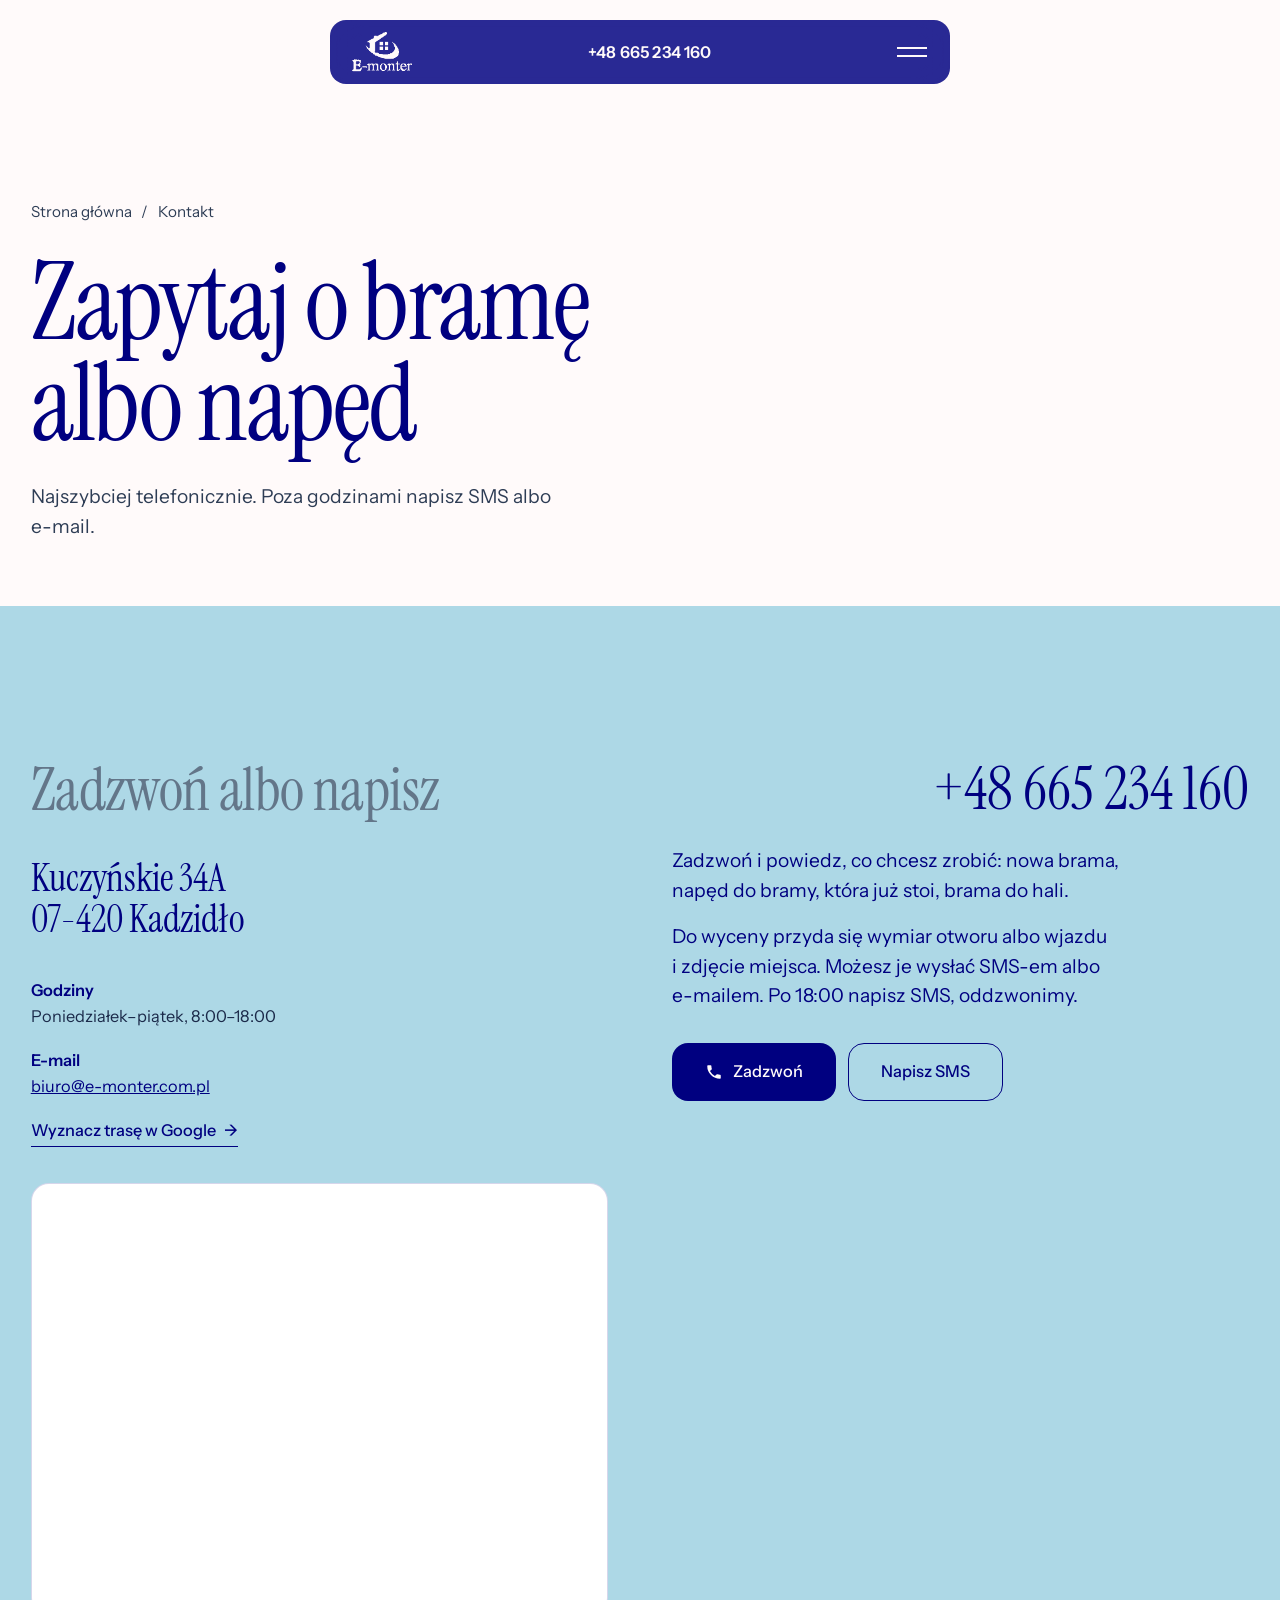
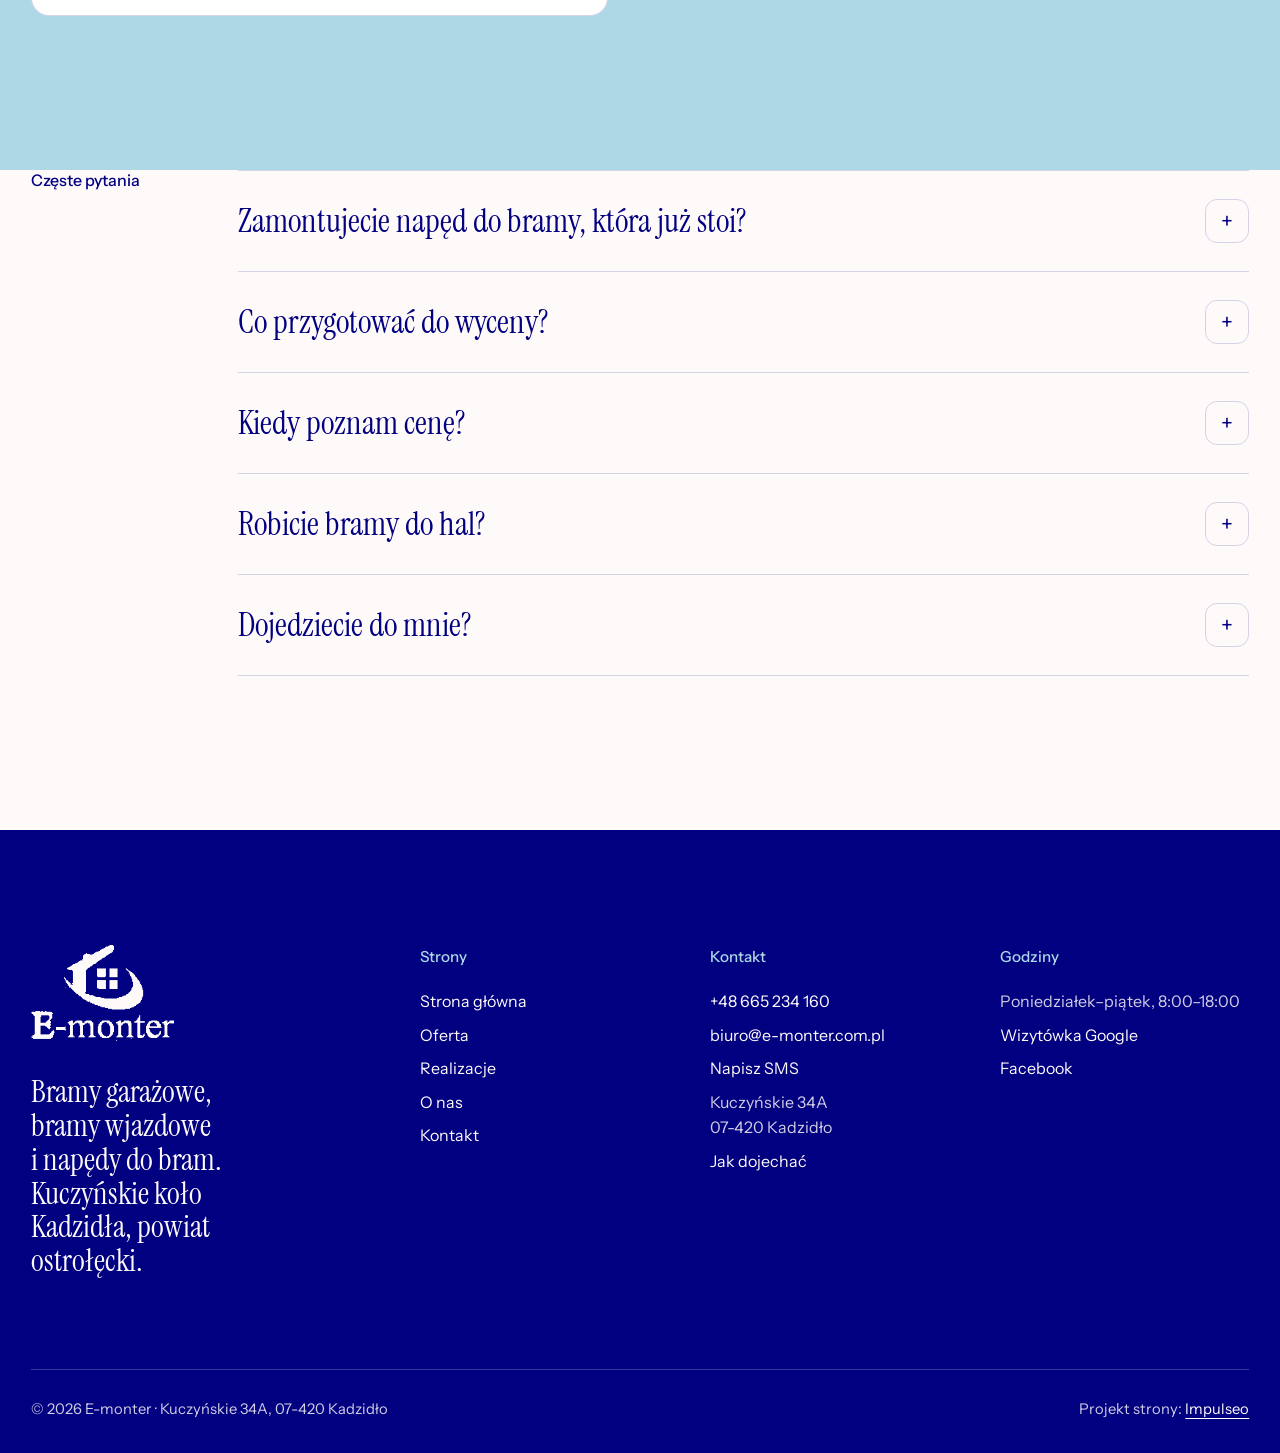
==== commit d04c184c: "Demo e-monter: układ thefitouter, paleta Frozen lake 60-30-10, tylko zdjęcia klienta Co-Authored-By:" ====
--- a/kontakt.html
+++ b/kontakt.html
@@ -3,118 +3,123 @@
 <head>
 <meta charset="UTF-8">
 <meta name="viewport" content="width=device-width, initial-scale=1.0">
-<title>Kontakt - E-monter</title>
-<meta name="description" content="Kontakt E-monter - Kuczyńskie 34A, 07-420 Kadzidło">
-<link rel="canonical" href="https://kris20032.github.io/e-monter/kontakt.html">
+<title>Kontakt · E-monter, Kuczyńskie 34A, Kadzidło</title>
+<meta name="description" content="Kontakt: E-monter, Kuczyńskie 34A, 07-420 Kadzidło, tel. 665 234 160, biuro@e-monter.com.pl. Poniedziałek–piątek 8–18.">
+<link rel="canonical" href="https://impulseo-pl.github.io/e-monter/kontakt.html">
 <meta name="robots" content="noindex, nofollow">
+<meta name="theme-color" content="#000080">
 <meta property="og:type" content="website">
 <meta property="og:locale" content="pl_PL">
 <meta property="og:site_name" content="E-monter">
-<meta property="og:title" content="Kontakt - E-monter">
-<meta property="og:description" content="Kontakt E-monter - Kuczyńskie 34A, 07-420 Kadzidło">
-<meta property="og:url" content="https://kris20032.github.io/e-monter/kontakt.html">
-<meta property="og:image" content="https://kris20032.github.io/e-monter/img/og.jpg">
+<meta property="og:title" content="Kontakt · E-monter, Kuczyńskie 34A, Kadzidło">
+<meta property="og:description" content="Kontakt: E-monter, Kuczyńskie 34A, 07-420 Kadzidło, tel. 665 234 160, biuro@e-monter.com.pl. Poniedziałek–piątek 8–18.">
+<meta property="og:url" content="https://impulseo-pl.github.io/e-monter/kontakt.html">
+<meta property="og:image" content="https://impulseo-pl.github.io/e-monter/img/og.jpg">
 <meta property="og:image:width" content="1200">
 <meta property="og:image:height" content="630">
 <meta name="twitter:card" content="summary_large_image">
+<link rel="icon" href="img/logo.png">
+<script type="application/ld+json">{"@context": "https://schema.org", "@type": "HomeAndConstructionBusiness", "name": "E-monter Adrian Bacławski", "url": "https://impulseo-pl.github.io/e-monter/", "telephone": "+48665234160", "email": "biuro@e-monter.com.pl", "image": "https://impulseo-pl.github.io/e-monter/img/og.jpg", "address": {"@type": "PostalAddress", "streetAddress": "Kuczyńskie 34A", "postalCode": "07-420", "addressLocality": "Kadzidło", "addressCountry": "PL"}, "openingHoursSpecification": [{"@type": "OpeningHoursSpecification", "dayOfWeek": ["Monday", "Tuesday", "Wednesday", "Thursday", "Friday"], "opens": "08:00", "closes": "18:00"}], "aggregateRating": {"@type": "AggregateRating", "ratingValue": "4.5", "reviewCount": "16"}, "founder": {"@type": "Person", "name": "Adrian Bacławski"}, "areaServed": "Kadzidło i powiat ostrołęcki", "sameAs": ["https://maps.google.com/?cid=8042903749833878837", "https://www.facebook.com/p/e-monter-Adrian-Bac%C5%82awski-100057310487404/"]}</script>
+<script>document.documentElement.classList.add('js')</script>
 <link rel="preconnect" href="https://fonts.googleapis.com">
 <link rel="preconnect" href="https://fonts.gstatic.com" crossorigin>
-<link href="https://fonts.googleapis.com/css2?family=Space+Grotesk:wght@500;600;700&family=DM+Sans:opsz,wght@9..40,400;9..40,500;9..40,600&display=swap" rel="stylesheet">
-<link rel="stylesheet" href="assets/styles.css?v=79d472e4">
+<link href="https://fonts.googleapis.com/css2?family=Instrument+Sans:wght@400..600&family=Instrument+Serif&display=swap" rel="stylesheet">
+<link rel="stylesheet" href="assets/styles.css?v=20261118a">
+<style>:root{--cacao:#000080;--bordeaux:#637689;--carmine:#000080;--brass:#ADD8E6;--bone:#FFFAFA;--bone-hi:#FFFFFF;--ink:#000080;--ink-2:#2E3D55;--on-dark:#FFFAFA;--on-dark-2:rgba(255,250,250,.82);--line:rgba(0,0,128,.16);--line-dark:rgba(255,250,250,.22)}.bordeaux{--on-dark-2:#FFFAFA}.ice,#oferta,#kontakt,.faq-sec{background:#ADD8E6}.ice .lead,#oferta .lead,#kontakt .lead,#oferta p,#kontakt p{color:#000080}#kontakt .contact-meta p,#oferta .svc-row p{color:#1B2A4A}.btn-main:hover{background:#637689}.pill{background:rgba(0,0,128,.84)}.pill.solid{background:rgba(0,0,128,.95)}.burger:hover{background:rgba(255,250,250,.12)}.js .reveal-text .w{color:rgba(255,250,250,.42)}.card::after{background:linear-gradient(180deg,rgba(0,0,0,.25) 0%,rgba(0,0,0,0) 30%,rgba(0,0,0,.78) 100%)}.card h3{text-shadow:0 2px 18px rgba(0,0,0,.7)}.form input::placeholder,.form textarea::placeholder{color:rgba(0,0,128,.7)}.lb{background:rgba(0,0,40,.94)}.btn-on-photo{background:rgba(0,0,0,.35)}.phead-img .poglad,.hero-cap,.card-cap{background:rgba(0,0,0,.6)}.pill-logo .mark{height:40px;width:auto}.foot-logo .mark{height:96px;width:auto}.hero-img{object-position:50% 70%}</style>
+<script src="assets/lenis.min.js?v=1.1.20" defer></script>
+<script src="assets/main.js?v=20261118a" defer></script>
 </head>
 <body>
-
-<header class="nav">
-  <div class="wrap nav-inner">
-    <a class="brand brand-has-logo" href="index.html"><img class="brand-logo" src="img/logo.png" alt="E-monter" width="195" height="131" decoding="async"></a>
-    <nav class="nav-links">
+<a class="skip" href="#tresc">Przejdź do treści</a>
+<header class="pill">
+  <a class="pill-logo" href="index.html" aria-label="E-monter - strona główna"><img class="mark" src="img/logo-jasne.png" width="195" height="131" alt=""></a>
+  <a class="pill-phone" href="tel:+48665234160">+48 665 234 160</a>
+  <button class="burger" type="button" aria-expanded="false" aria-controls="menu" aria-label="Otwórz menu"><i></i><i></i></button>
+</header>
+<div class="menu" id="menu" aria-hidden="true">
+  <div class="menu-grid">
+    <nav class="menu-links" aria-label="Menu główne">
+      <a href="index.html">Strona główna</a>
       <a href="oferta.html">Oferta</a>
       <a href="realizacje.html">Realizacje</a>
-      <a href="o-nas.html">O nas</a>
-      <a href="kontakt.html" class="active" aria-current="page">Kontakt</a>
-      <a href="tel:+48665234160" class="btn btn-accent">Zadzwoń +48 665 234 160</a>
+      <a href="o-nas.html">O nas</a>
+      <a href="kontakt.html" aria-current="page">Kontakt</a>
     </nav>
-    <button class="nav-toggle" aria-label="Menu"><span></span><span></span><span></span></button>
+    <div class="menu-side">
+      <div><b>Telefon</b><a href="tel:+48665234160">+48 665 234 160</a></div>
+      <div><b>Siedziba</b>Kuczyńskie 34A, 07-420 Kadzidło</div>
+      <div><b>Godziny</b>Poniedziałek–piątek, 8:00–18:00</div>
+    </div>
   </div>
-</header>
-
-<main>
-<section class="pagehead">
-  <img src="img/g11.jpg" alt="E-monter - Zapytaj o wycenę" width="1818" height="1184" decoding="async">
+</div>
+<main id="tresc">
+<section class="phead bone">
   <div class="wrap">
-    <span class="eyebrow">Kontakt</span>
-    <h1>Zapytaj o wycenę</h1>
-    <p>Odpowiemy na pytania i przygotujemy wycenę.</p>
+    <nav class="crumbs" aria-label="Okruszki"><a href="index.html">Strona główna</a><span aria-hidden="true">/</span><span aria-current="page">Kontakt</span></nav>
+    <h1>Zapytaj o&nbsp;bramę albo napęd</h1>
+    <p class="lead">Najszybciej telefonicznie. Poza godzinami napisz SMS albo e-mail.</p>
   </div>
 </section>
-<section>
-  <div class="wrap contact-grid">
-    <div class="reveal">
-      <span class="eyebrow">Dane kontaktowe</span>
-      <h2 style="margin:var(--space-4) 0 var(--space-6)">E-monter</h2>
-      <div class="info-list">
-        <div class="info-row"><div class="ic"><svg class="ico-tel" width="16" height="16" viewBox="0 0 24 24" fill="none" aria-hidden="true"><path d="M6.6 10.8a15.5 15.5 0 0 0 6.6 6.6l2.2-2.2a1 1 0 0 1 1-.24 11.4 11.4 0 0 0 3.6.58 1 1 0 0 1 1 1V20a1 1 0 0 1-1 1A17 17 0 0 1 3 4a1 1 0 0 1 1-1h3.5a1 1 0 0 1 1 1c0 1.25.2 2.46.58 3.6a1 1 0 0 1-.25 1l-2.23 2.2Z" fill="currentColor"/></svg></div><div><div class="lbl">Telefon</div><a class="val" href="tel:+48665234160">+48 665 234 160</a></div></div>
-        <div class="info-row"><div class="ic"><svg class="ico-mail" width="16" height="16" viewBox="0 0 24 24" fill="none" aria-hidden="true"><rect x="3.2" y="5.5" width="17.6" height="13" rx="1.6" stroke="currentColor" stroke-width="1.6"/><path d="M4 7l8 6 8-6" stroke="currentColor" stroke-width="1.6" stroke-linecap="round" stroke-linejoin="round"/></svg></div><div><div class="lbl">E-mail</div><a class="val" href="mailto:biuro@e-monter.com.pl">biuro@e-monter.com.pl</a></div></div>
-        <div class="info-row"><div class="ic"><svg class="ico-pin" width="16" height="16" viewBox="0 0 24 24" fill="none" aria-hidden="true"><path d="M12 21s7-6.1 7-11.5A7 7 0 0 0 5 9.5C5 14.9 12 21 12 21Z" stroke="currentColor" stroke-width="1.6" fill="none"/><circle cx="12" cy="9.5" r="2.4" fill="currentColor"/></svg></div><div><div class="lbl">Adres</div><div class="val">Kuczyńskie 34A, 07-420 Kadzidło</div></div></div>
+<section class="sec bone" id="kontakt">
+  <div class="wrap contact">
+    <div class="up">
+      <h2>Zadzwoń albo napisz</h2>
+      <p class="big-addr">Kuczyńskie 34A<br>07-420 Kadzidło</p>
+      <div class="contact-meta">
+        <p><b>Godziny</b>Poniedziałek–piątek, 8:00–18:00</p>
+        <p><b>E-mail</b><a href="mailto:biuro@e-monter.com.pl">biuro@e-monter.com.pl</a></p>
+        <p><a class="link" href="https://maps.google.com/?cid=8042903749833878837" target="_blank" rel="noopener">Wyznacz trasę w&nbsp;Google <span aria-hidden="true">→</span></a></p>
       </div>
+      <div class="map"><iframe src="https://maps.google.com/maps?q=E-monter%2C%20Kuczy%C5%84skie%2034A%2C%2007-420%20Kadzid%C5%82o&z=13&output=embed" title="Mapa dojazdu, Kuczyńskie 34A, 07-420 Kadzidło" loading="lazy" referrerpolicy="no-referrer-when-downgrade"></iframe></div>
     </div>
-    <div class="reveal">
-      <form class="form" action="https://formsubmit.co/biuro@e-monter.com.pl" method="POST">
-        <input type="hidden" name="_subject" value="Zapytanie ze strony E-monter">
-        <input type="hidden" name="_captcha" value="false">
-        <input type="hidden" name="_template" value="table">
-        <div class="fld"><label for="name">Imię / firma</label><input id="name" name="name" type="text" placeholder="np. Jan Kowalski" required></div>
-        <div class="fld"><label for="email">E-mail</label><input id="email" name="email" type="email" placeholder="adres@email.pl" required></div>
-        <div class="fld"><label for="phone">Telefon</label><input id="phone" name="phone" type="tel" placeholder="+48 ..."></div>
-        <div class="fld"><label for="msg">Czego dotyczy zapytanie?</label><textarea id="msg" name="message" placeholder="Napisz krótko, w czym możemy pomóc" required></textarea></div>
-        <button type="submit" class="btn btn-accent" style="width:100%;justify-content:center">Wyślij zapytanie <span class="arr">→</span></button>
-        <p class="note">Wiadomość trafi bezpośrednio do nas. Można też zadzwonić: +48 665 234 160.</p>
-      </form>
+    <div class="contact-right up" id="formularz">
+      <a class="big-phone" href="tel:+48665234160">+48 665 234 160</a>
+      <p class="lead">Zadzwoń i&nbsp;powiedz, co chcesz zrobić: nowa brama, napęd do&nbsp;bramy, która już stoi, brama do hali.</p>
+      <p class="lead" style="margin-top:16px">Do wyceny przyda się wymiar otworu albo wjazdu i&nbsp;zdjęcie miejsca. Możesz je wysłać SMS-em albo e-mailem. Po&nbsp;18:00 napisz SMS, oddzwonimy.</p>
+      <div class="contact-cta">
+        <a class="btn btn-main" href="tel:+48665234160"><svg class="ico" viewBox="0 0 24 24" fill="none" aria-hidden="true"><path d="M6.6 10.8a15.5 15.5 0 0 0 6.6 6.6l2.2-2.2a1 1 0 0 1 1-.24 11.4 11.4 0 0 0 3.6.58 1 1 0 0 1 1 1V20a1 1 0 0 1-1 1A17 17 0 0 1 3 4a1 1 0 0 1 1-1h3.5a1 1 0 0 1 1 1c0 1.25.2 2.45.57 3.57a1 1 0 0 1-.25 1L6.6 10.8Z" fill="currentColor"/></svg>Zadzwoń</a>
+        <a class="btn btn-line" href="sms:+48665234160?body=Dzie%C5%84%20dobry%2C%20pytam%20o%3A%20%28brama%20gara%C5%BCowa%2Fwjazdowa%2Fnap%C4%99d%29.%20Miejscowo%C5%9B%C4%87%3A%20...">Napisz SMS</a>
+      </div>
     </div>
   </div>
 </section>
-<section style="padding-top:0">
-  <div class="wrap reveal">
-    <iframe class="map" title="E-monter - Kadzidło" src="https://maps.google.com/maps?q=53.2176659%2C21.4356311&z=15&output=embed" loading="lazy" referrerpolicy="no-referrer-when-downgrade"></iframe>
+<section class="sec bone" style="padding-top:0">
+  <div class="wrap faq">
+    <h2 class="label">Częste pytania</h2>
+    <div>
+      <details><summary>Zamontujecie napęd do&nbsp;bramy, która już stoi?</summary><p>Tak. Montujemy napęd do&nbsp;nowej bramy albo do&nbsp;tej, która już jest.</p></details>
+      <details><summary>Co przygotować do wyceny?</summary><p>Wymiar otworu albo wjazdu i&nbsp;zdjęcie miejsca. Możesz je wysłać SMS-em albo e-mailem.</p></details>
+      <details><summary>Kiedy poznam cenę?</summary><p>Cenę i&nbsp;termin ustalamy, zanim zaczniemy pracę.</p></details>
+      <details><summary>Robicie bramy do&nbsp;hal?</summary><p>Tak, duże bramy segmentowe do&nbsp;hal, warsztatów i&nbsp;magazynów, także z&nbsp;drzwiami w&nbsp;skrzydle.</p></details>
+      <details><summary>Dojedziecie do&nbsp;mnie?</summary><p>Siedziba jest w&nbsp;Kuczyńskiem koło Kadzidła. Zadzwoń i&nbsp;podaj miejscowość, od&nbsp;razu powiemy.</p></details>
+    </div>
   </div>
 </section>
 </main>
-
-<footer>
+<footer class="foot dark">
   <div class="wrap">
-    <div class="foot-grid">
-      <div class="foot-brand">
-        <div class="name">E-monter</div>
-        <p>Montujemy bramy garażowe segmentowe, bramy wjazdowe przesuwne i napędy do bram, które już stoją.</p>
+    <div class="foot-top">
+      <div>
+        <a class="foot-logo" href="index.html" aria-label="E-monter - strona główna"><img class="mark" src="img/logo-jasne.png" width="195" height="131" alt=""></a>
+        <p class="foot-claim">Bramy garażowe, bramy wjazdowe i&nbsp;napędy do&nbsp;bram. Kuczyńskie koło Kadzidła, powiat ostrołęcki.</p>
       </div>
-      <div class="foot-col">
-        <h4>Nawigacja</h4>
-        <a href="oferta.html">Oferta</a>
-        <a href="realizacje.html">Realizacje</a>
-        <a href="o-nas.html">O nas</a>
-        <a href="kontakt.html">Kontakt</a>
-      </div>
-      <div class="foot-col">
-        <h4>Kontakt</h4>
-        <a href="tel:+48665234160">+48 665 234 160</a>
-        <a href="mailto:biuro@e-monter.com.pl">biuro@e-monter.com.pl</a>
-        <p>Kuczyńskie 34A, 07-420 Kadzidło</p>
-        <a href="https://maps.google.com/?cid=8042903749833878837&g_mp=Cidnb29nbGUubWFwcy5wbGFjZXMudjEuUGxhY2VzLlNlYXJjaFRleHQQAhgEIAA" target="_blank" rel="noopener">Jak dojechać →</a>
-      <div class="foot-soc">
-        <a class="soc" href="https://www.facebook.com/p/e-monter-Adrian-Bac%C5%82awski-100057310487404/" target="_blank" rel="noopener" aria-label="Facebook - E-monter"><svg viewBox="0 0 24 24" aria-hidden="true" focusable="false"><path d="M9.101 23.691v-7.98H6.627v-3.667h2.474v-1.58c0-4.085 1.848-5.978 5.858-5.978.401 0 .955.042 1.468.103a8.68 8.68 0 0 1 1.141.195v3.325a8.623 8.623 0 0 0-.653-.036 26.805 26.805 0 0 0-.733-.009c-.707 0-1.259.096-1.675.309a1.686 1.686 0 0 0-.679.622c-.258.42-.374.995-.374 1.752v1.297h3.919l-.386 2.103-.287 1.564h-3.246v8.245C19.396 23.238 24 18.179 24 12.044c0-6.627-5.373-12-12-12s-12 5.373-12 12c0 5.628 3.874 10.35 9.101 11.647Z" fill="currentColor"/></svg></a>
-        <a class="soc" href="https://maps.google.com/?cid=8042903749833878837&g_mp=Cidnb29nbGUubWFwcy5wbGFjZXMudjEuUGxhY2VzLlNlYXJjaFRleHQQAhgEIAA" target="_blank" rel="noopener" aria-label="Google - E-monter"><svg viewBox="0 0 24 24" aria-hidden="true" focusable="false"><path d="M12.48 10.92v3.28h7.84c-.24 1.84-.853 3.187-1.787 4.133-1.147 1.147-2.933 2.4-6.053 2.4-4.827 0-8.6-3.893-8.6-8.72s3.773-8.72 8.6-8.72c2.6 0 4.507 1.027 5.907 2.347l2.307-2.307C18.747 1.44 16.133 0 12.48 0 5.867 0 .307 5.387.307 12s5.56 12 12.173 12c3.573 0 6.267-1.173 8.373-3.36 2.16-2.16 2.84-5.213 2.84-7.667 0-.76-.053-1.467-.173-2.053H12.48z" fill="currentColor"/></svg></a>
-      </div>
-      </div>
+      <div><h4>Strony</h4><ul><li><a href="index.html">Strona główna</a></li><li><a href="oferta.html">Oferta</a></li><li><a href="realizacje.html">Realizacje</a></li><li><a href="o-nas.html">O nas</a></li><li><a href="kontakt.html">Kontakt</a></li></ul></div>
+      <div><h4>Kontakt</h4><ul>
+        <li><a href="tel:+48665234160">+48 665 234 160</a></li><li><a href="mailto:biuro@e-monter.com.pl">biuro@e-monter.com.pl</a></li><li><a href="sms:+48665234160?body=Dzie%C5%84%20dobry%2C%20pytam%20o%3A%20%28brama%20gara%C5%BCowa%2Fwjazdowa%2Fnap%C4%99d%29.%20Miejscowo%C5%9B%C4%87%3A%20...">Napisz SMS</a></li><li>Kuczyńskie 34A<br>07-420 Kadzidło</li><li><a href="https://maps.google.com/?cid=8042903749833878837" target="_blank" rel="noopener">Jak dojechać</a></li>
+      </ul></div>
+      <div><h4>Godziny</h4><ul>
+        <li>Poniedziałek–piątek, 8:00–18:00</li><li><a href="https://maps.google.com/?cid=8042903749833878837" target="_blank" rel="noopener">Wizytówka Google</a></li><li><a href="https://www.facebook.com/p/e-monter-Adrian-Bac%C5%82awski-100057310487404/" target="_blank" rel="noopener">Facebook</a></li>
+      </ul></div>
     </div>
-    <div class="foot-bot">
-      <span>© 2026 E-monter</span>
-      <span>Projekt strony: <a class="foot-credit" href="https://impulseo.pl" target="_blank" rel="noopener">Impulseo</a></span>
+    <div class="foot-bottom">
+      <span>© 2026 E-monter · Kuczyńskie 34A, 07-420 Kadzidło</span>
+      <span>Projekt strony: <a href="https://impulseo.pl" target="_blank" rel="noopener">Impulseo</a></span>
     </div>
   </div>
 </footer>
-<div class="sticky-call"><a class="sc-call" href="tel:+48665234160"><svg class="ico-tel" width="16" height="16" viewBox="0 0 24 24" fill="none" aria-hidden="true"><path d="M6.6 10.8a15.5 15.5 0 0 0 6.6 6.6l2.2-2.2a1 1 0 0 1 1-.24 11.4 11.4 0 0 0 3.6.58 1 1 0 0 1 1 1V20a1 1 0 0 1-1 1A17 17 0 0 1 3 4a1 1 0 0 1 1-1h3.5a1 1 0 0 1 1 1c0 1.25.2 2.46.58 3.6a1 1 0 0 1-.25 1l-2.23 2.2Z" fill="currentColor"/></svg> Zadzwoń</a><a class="sc-quote" href="kontakt.html">Zapytaj o wycenę</a></div>
-<div class="demo-wazne" data-do="2026-11-24" data-cykl="3" hidden><svg class="dw-ico" width="13" height="13" viewBox="0 0 24 24" fill="none" aria-hidden="true"><circle cx="12" cy="12" r="8.6" stroke="currentColor" stroke-width="1.8"/><path d="M12 7.2V12l3.3 2" stroke="currentColor" stroke-width="1.8" stroke-linecap="round"/></svg><span class="dw-txt"></span></div>
-
-<script src="assets/main.js"></script>
+<div class="callbar">
+  <a class="btn btn-main" href="tel:+48665234160"><svg class="ico" viewBox="0 0 24 24" fill="none" aria-hidden="true"><path d="M6.6 10.8a15.5 15.5 0 0 0 6.6 6.6l2.2-2.2a1 1 0 0 1 1-.24 11.4 11.4 0 0 0 3.6.58 1 1 0 0 1 1 1V20a1 1 0 0 1-1 1A17 17 0 0 1 3 4a1 1 0 0 1 1-1h3.5a1 1 0 0 1 1 1c0 1.25.2 2.45.57 3.57a1 1 0 0 1-.25 1L6.6 10.8Z" fill="currentColor"/></svg>Zadzwoń</a>
+  <a class="btn btn-line" href="sms:+48665234160?body=Dzie%C5%84%20dobry%2C%20pytam%20o%3A%20%28brama%20gara%C5%BCowa%2Fwjazdowa%2Fnap%C4%99d%29.%20Miejscowo%C5%9B%C4%87%3A%20...">Napisz SMS</a>
+</div>
 </body>
 </html>
--- a/assets/styles.css
+++ b/assets/styles.css
@@ -1,1849 +1,386 @@
-/* ============================================================
-   STOLBASZ — premium, architektoniczny B2B fit-out
-   Jasna paleta, zero brązu. System wg premium-web-craft.
-   Projekt strony: Impulseo (impulseo.pl)
-   ============================================================ */
-
+/* Silnik dem Impulseo (11.2026). Układ wg thefitouter.com: menu-pigułka, wielki szeryf, tekst odsłaniany słowo po słowie,
+   lista usług, karty rozwijane przy przewijaniu. Paleta 60-30-10: Bone (tło) / Bordeaux + Cacao (sekcje, stopka) / Carmine + Brass (przyciski).
+   Kroje: Instrument Serif + Instrument Sans. Dane klienta NIE trafiają do tego pliku (tylko do tresc.py i <style> w HTML). */
 :root{
-  /* PALETA — jasna, architektoniczna, chłodna */
-  --paper:#F4F6F8;          /* główne tło */
-  --paper-2:#E7EBEF;        /* sekcje alternatywne (chłodny jasny szary) */
-  --paper-3:#E7EBEF;        /* delikatne wypełnienia */
-  --ink:#15212E;            /* tekst główny — chłodny grafit */
-  --ink-soft:#243443;       /* nagłówki drugorzędne */
-  --muted:#6B7785;          /* tekst poboczny */
-  --line:rgba(21,33,46,.12);/* hairline */
-  --accent:#E8A317;         /* stonowany petrol-slate — jedyny akcent */
-  --accent-d:#C9870C;
-  --accent-soft:rgba(232,163,23,.10);
-  --dark:#15212E;           /* sekcje ciemne (stopka/CTA) */
-
-  /* HOVER ZDJĘĆ — JEDEN standard dla całego silnika (decyzja K. 04.08.2026, artefakt z wariantami).
-     AKTUALNE (K.+Szymon 09.08.2026, wybór z artefaktu 6 wariantów): zoom 1.05 przy 1.4s -
-     przy tak długim czasie mocniejszy kadr NIE skacze, tylko „oddycha". Poprzedni standard
-     (1.02 / .55s z 04.08) odbierany jako dynamiczny i szybki.
-     Spoczynek lekko przygaszony, ale TYLKO tam, gdzie jest mysz (@media hover:hover) —
-     na telefonie zdjęcia zostają w pełnej jasności. */
-  --img-zoom:1.05;                   /* K.+Szymon 09.08: wariant F z artefaktu porównawczego */
-  --img-rest:brightness(.95) saturate(.99);
-  --img-hot:brightness(1.06) saturate(1.05);
-  --img-dur:1.4s;                    /* K.+Szymon 09.08 (wariant F): powoli = elegancko */
-  --img-ease:cubic-bezier(.16,.84,.44,1);  /* miękki ogon, efekt „oddychania" */
-
-  /* ODSTĘPY — skala 4/8 */
-  --space-1:4px; --space-2:8px; --space-3:12px; --space-4:16px; --space-5:24px;
-  --space-6:32px; --space-7:48px; --space-8:64px; --space-9:96px; --space-10:128px;
-
-  /* TYPOGRAFIA — fluid clamp() (skala podbita 16.07.2026: większe, czytelniejsze litery — uwaga Adama) */
-  --text-sm:clamp(.9rem,.87rem + .12vw,1rem);
-  --text-base:clamp(1.08rem,1.04rem + .18vw,1.2rem);
-  --text-lg:clamp(1.24rem,1.15rem + .34vw,1.44rem);
-  --text-h3:clamp(1.34rem,1.22rem + .55vw,1.66rem);
-  --text-h2:clamp(2.1rem,1.66rem + 2.1vw,3.1rem);
-  --text-h1:clamp(2.9rem,2.1rem + 4vw,5.1rem);
-
-  /* PROMIENIE — architektoniczne, raczej ostre */
-  --r-sm:3px; --r-md:6px; --r-lg:10px;
-
-  /* RUCH */
-  --ease:cubic-bezier(.25,.46,.45,.94); --dur:.24s;
-
-  /* CIENIE — miękkie, warstwowe */
-  --sh-sm:0 1px 2px rgba(16,24,32,.04), 0 2px 8px rgba(16,24,32,.05);
-  --sh-md:0 2px 6px rgba(16,24,32,.05), 0 12px 28px -8px rgba(16,24,32,.12);
-  --sh-lg:0 6px 14px rgba(16,24,32,.07), 0 26px 56px -18px rgba(16,24,32,.22);
-
-  --hairline:1px solid var(--line);
-
-  --font-display:'Space Grotesk','Inter',sans-serif;
-  --font-body:'DM Sans','Inter',sans-serif;
-}
-
-*{box-sizing:border-box;margin:0;padding:0}
-html{scroll-behavior:smooth}
-body{
-  font-family:var(--font-body);
-  font-size:var(--text-base);
-  line-height:1.65;
-  color:var(--ink);
-  background:var(--paper);
-  -webkit-font-smoothing:antialiased;
-  text-rendering:optimizeLegibility;
-}
-img{max-width:100%;height:auto;display:block}  /* height:auto = width/height z atrybutów trzyma proporcje (TOP#12) */
-a{color:inherit;text-decoration:none}
-
-.wrap{width:min(92%,1180px);margin-inline:auto}
-section{padding-block:clamp(52px,6.5vw,96px)}
-
-h1,h2,h3{font-family:var(--font-display);font-weight:700;line-height:1.08;letter-spacing:-.02em;color:var(--ink)}
-h1{font-size:var(--text-h1);letter-spacing:-.035em}
-h2{font-size:var(--text-h2);letter-spacing:-.025em}
-h3{font-size:var(--text-h3)}
-/* MIARA — długość wiersza. WCAG 2.2 SC 1.4.8: max 80 znaków; Butterick: 45–90.
-   68ch daje realnie 72–78 znaków polskiego tekstu, czyli z zapasem pod granicą.
-   Wcześniej limit miał TYLKO <p> — <li>, <blockquote> i <dd> nie miały żadnego,
-   i to jedyny powód, dla którego 23 bloki na dwóch oddanych stronach jadą po
-   83–106 znaków w wierszu (pomiar 07.08.2026, bramka `miara`).
-   ⚠️ Listy i definicje ograniczamy TYLKO bez klasy: `ul`/`ol` z klasą to u nas
-   układ (siatki kafli, menu), a nie tekst ciągły — tam miarę wyznacza układ. */
-/* 60ch, nie 68ch (K. 10.08): po zmianie fontów na węższe kroje (DM Sans i spółka)
-   w 68ch mieściło się ~90 znaków - bramka pikselowa słusznie zgłaszała przekroczenie
-   granicy 80. Pomiar na żywej przeglądarce: 60ch = 90 znaków, 53ch = ~78 znaków, czyli normę WCAG 1.4.8. */
-:root{ --miara:53ch }
-p{max-width:min(100%,var(--miara))}
-blockquote,
-ul:not([class])>li, ol:not([class])>li,
-dl:not([class])>dd{max-width:min(100%,var(--miara))}
-
-/* ⚠️ Świadomie BEZ wyjątku `.tile p,.card p,.svc p{max-width:none}`, choć nasuwa się sam:
-   te akapity BYŁY już ograniczone (stare `p{max-width:65ch}`), więc „wyjątek" nie odblokowałby
-   niczego nowego — tylko ROZLUŹNIŁ stan sprzed zmiany na wszystkich demach naraz.
-   `figcaption` żadna z reguł wyżej nie dotyczy, więc też nie potrzebuje zwolnienia. */
-
-/* ŁAMANIE. `balance` wyrównuje długości wierszy w nagłówku, `pretty` pilnuje ostatniego
-   wiersza akapitu, żeby nie został w nim jeden wyraz. Obsługiwane od Chrome 117 /
-   Safari 17.5; starsze przeglądarki po prostu ignorują tę własność.
-   `text-wrap:pretty` nie występowało dotąd ANI RAZ w silniku ani w repo klientów. */
-h1,h2,h3,.lead,.lede{text-wrap:balance}
-p,li,blockquote,dd{text-wrap:pretty}
-
-.eyebrow{
-  font-family:var(--font-body);
-  font-size:var(--text-sm);
-  font-weight:600;
-  letter-spacing:.18em;
-  text-transform:uppercase;
-  color:var(--accent);
-  display:inline-flex;align-items:center;gap:var(--space-3);
-}
-/* flex:none + margin-top = kreska trzyma się PIERWSZEJ linii. Wcześniej align-items:center
-   centrowało ją względem całego bloku i przy zawinięciu (długi kicker typu
-   „…WNĘTRZ · LESZNO · OD 2019") druga linia lądowała z brzydkim wcięciem. */
-.eyebrow{align-items:flex-start}
-.eyebrow>*,.eyebrow{text-wrap:balance}   /* dlugi kicker lamal sie na sierote typu samo „2019" w drugiej linii */
-.eyebrow::before{content:"";width:28px;height:1px;background:var(--accent);display:inline-block;flex:none;margin-top:.62em}
-
-.muted{color:var(--muted)}
-.lead{font-size:var(--text-lg);line-height:1.55;color:var(--ink-soft);max-width:50ch}
-
-/* ---------- BUTTONS ---------- */
-.btn{
-  display:inline-flex;align-items:center;gap:var(--space-2);
-  font-weight:600;font-size:var(--text-sm);letter-spacing:.02em;
-  padding:var(--space-4) var(--space-6);
-  border-radius:var(--r-sm);
-  transition:transform var(--dur) var(--ease),box-shadow var(--dur) var(--ease),background var(--dur) var(--ease);
-  cursor:pointer;border:1px solid transparent;
-}
-.btn-accent{background:var(--accent);color:#fff;box-shadow:var(--sh-sm)}
-.btn-accent:hover{background:var(--accent-d);transform:translateY(-2px);box-shadow:var(--sh-md)}
-.btn-accent:active{transform:translateY(0);box-shadow:var(--sh-sm)}
-.btn-ghost{background:transparent;color:var(--ink);border-color:var(--line)}
-.btn-ghost:hover{border-color:var(--accent);color:var(--accent);transform:translateY(-2px)}
-.btn-light{background:#fff;color:var(--ink);box-shadow:var(--sh-sm)}
-.btn-light:hover{transform:translateY(-2px);box-shadow:var(--sh-md)}
-.btn .arr{transition:transform var(--dur) var(--ease)}
-.btn:hover .arr{transform:translateX(4px)}
-
-/* ---------- NAV ---------- */
-.nav{
-  position:sticky;top:0;z-index:50;
-  background:color-mix(in srgb,var(--paper) 88%,transparent);
-  backdrop-filter:saturate(140%) blur(10px);
-  border-bottom:var(--hairline);
-}
-.nav-inner{display:flex;align-items:center;justify-content:space-between;gap:var(--space-5);height:72px}
-/* ANTY-NACHODZENIE (K. 05.08.2026): długa nazwa firmy + przycisk z pełnym numerem nie mieściły się w pasku
-   i flex ściskał linki PONIŻEJ ich treści - "Kontakt" wchodził na ramkę "Zadzwoń +48 ...". Teraz ustępuje
-   nazwa marki (skrót wielokropkiem), a menu i przycisk nigdy się nie kurczą ani nie zachodzą na siebie. */
-.brand{display:flex;flex-direction:column;line-height:1;min-width:0;flex:0 1 auto}
-.brand .name{font-family:var(--font-display);font-weight:800;font-size:1.35rem;letter-spacing:.04em;white-space:nowrap;overflow:hidden;text-overflow:ellipsis}
-.brand .sub{font-size:.62rem;letter-spacing:.34em;text-transform:uppercase;color:var(--muted);margin-top:5px;white-space:nowrap;overflow:hidden;text-overflow:ellipsis}
-.nav-links{display:flex;align-items:center;gap:var(--space-6);flex:0 0 auto}
-.nav-links a{font-size:var(--text-sm);font-weight:500;color:var(--ink-soft);position:relative;padding-block:4px;white-space:nowrap;transition:color var(--dur) var(--ease)}
-.nav-links a::after{content:"";position:absolute;left:0;bottom:0;width:0;height:1.5px;background:var(--accent);transition:width var(--dur) var(--ease)}
-.nav-links a:hover,.nav-links a.active{color:var(--ink)}
-.nav-links a:hover::after,.nav-links a.active::after{width:100%}
-.nav-links .btn{padding:var(--space-2) var(--space-5)}
-/* przyciski w nav: właściwy kolor (przebij .nav-links a) + bez podkreślenia */
-.nav-links a.btn-accent{color:#fff}
-.nav-links a.btn-ghost,.nav-links a.btn-light{color:var(--ink)}
-/* CTA w pasku: NIE podkreślenie spod linków menu, ale ten sam przelatujący błysk,
-   co na wszystkich innych przyciskach (zgłoszenie K. 13.08.2026 - „na hero jest efekt
-   światła przechodzącego przez przycisk, na navbarze go nie ma, a mają być identyczne").
-   Reguła `.nav-links a::after` jest silniejsza od `.btn::after`, więc trzeba jej
-   geometrię wyzerować i wpisać połysk z nazwy - samo `display:none` gasiło efekt. */
-.nav-links a.btn::after{
-  display:block;content:"";position:absolute;inset:0;z-index:-1;pointer-events:none;
-  width:auto;height:auto;border-radius:inherit;   /* kasuje geometrię podkreślenia (width:0;height:1.5px) */
-  background:linear-gradient(100deg,transparent 32%,rgba(255,255,255,.20) 50%,transparent 68%);
-  translate:-120% 0}
-@media (prefers-reduced-motion:no-preference){
-  .nav-links a.btn:hover::after{translate:120% 0;transition:translate .75s var(--mt-ease,cubic-bezier(.16,.84,.44,1))}
-}
-.nav-toggle{display:none;background:none;border:none;cursor:pointer;flex-direction:column;gap:5px;padding:8px}
-.nav-toggle span{width:24px;height:2px;background:var(--ink);transition:var(--dur)}
-/* Ciasny zakres MIĘDZY menu mobilnym a pełnym pulpitem: zbijamy odstępy i nazwę marki,
-   żeby wszystko zmieściło się naturalnie, zanim w ogóle dojdzie do skracania wielokropkiem. */
-@media(max-width:1280px) and (min-width:921px){
-  .nav-links{gap:var(--space-4)}
-  .nav-links .btn{padding:var(--space-2) var(--space-4)}
-  .brand .name{font-size:1.15rem}
-}
-
-/* ---------- HERO (split) ---------- */
-.hero{position:relative;overflow:hidden;border-bottom:var(--hairline)}
-.hero-grid{display:grid;grid-template-columns:1.05fr .95fr;gap:clamp(24px,4vw,60px);align-items:center;
-  padding-block:clamp(36px,4.5vw,64px)}
-.hero-copy .eyebrow{margin-bottom:var(--space-5)}
-.hero-copy h1{margin-bottom:var(--space-5)}
-.hero-copy .lead{margin-bottom:var(--space-7)}
-.hero-actions{display:flex;flex-wrap:wrap;gap:var(--space-4)}
-.hero-art{position:relative;aspect-ratio:4/3;border-radius:var(--r-lg);overflow:hidden;box-shadow:var(--sh-lg)}
-.hero-art img{width:100%;height:100%;object-fit:cover}
-.hero-art::after{content:"";position:absolute;inset:0;background:linear-gradient(180deg,transparent 55%,rgba(18,24,28,.28))}
-.hero-badge{position:absolute;left:var(--space-5);bottom:var(--space-5);z-index:2;
-  background:rgba(252,252,251,.94);backdrop-filter:blur(4px);
-  border-radius:var(--r-md);padding:var(--space-4) var(--space-5);box-shadow:var(--sh-md);max-width:78%}
-.hero-badge strong{display:block;font-family:var(--font-display);font-size:1rem;letter-spacing:-.01em}
-.hero-badge span{font-size:var(--text-sm);color:var(--muted)}
-
-/* ---------- HERO duży / kinowy (strona główna) ---------- */
-.hero-cine{position:relative;min-height:clamp(560px,82vh,840px);min-height:clamp(560px,82svh,840px);display:flex;align-items:center;overflow:hidden;border-bottom:var(--hairline)}
-.hero-cine>img{position:absolute;inset:0;width:100%;height:100%;object-fit:cover;z-index:0}
-.hero-cine::after{content:"";position:absolute;inset:0;z-index:1;
-  background:linear-gradient(95deg,rgba(13,18,23,.86) 0%,rgba(13,18,23,.64) 32%,rgba(13,18,23,.24) 62%,rgba(13,18,23,.04) 100%)}
-.hero-cine .wrap{position:relative;z-index:2;padding-block:var(--space-8)}
-.hero-cine .hero-copy{max-width:660px}
-.hero-cine .eyebrow{color:#fff;margin-bottom:var(--space-5)}
-.hero-cine .eyebrow::before{background:#fff}
-.hero-cine h1{color:#fff;margin-bottom:var(--space-5);font-size:clamp(2.9rem,2rem + 4.4vw,5.2rem);text-wrap:balance}
-.hero-cine .lead{color:rgba(255,255,255,.92);max-width:48ch;margin-bottom:var(--space-7)}
-.hero-cine .hero-actions{display:flex;flex-wrap:wrap;gap:var(--space-4)}
-/* NISKIE OKNO (laptop z dokiem i paskami przeglądarki ma ~700-780 px wysokości widoku):
-   H1 do 5.2rem + długi lead nie mieściły się i przyciski wypadały POD krawędź ekranu -
-   klient widział stronę bez ani jednego CTA. Skalujemy w dół, zamiast przycinać treść. */
-@media(min-width:821px) and (max-height:820px){
-  .hero-cine{min-height:clamp(520px,94svh,780px)}
-  .hero-cine .wrap{padding-block:var(--space-6)}
-  .hero-cine h1{font-size:clamp(2.2rem,1.5rem + 2.6vw,3.6rem);margin-bottom:var(--space-4)}
-  .hero-cine .eyebrow{margin-bottom:var(--space-4)}
-  .hero-cine .lead{margin-bottom:var(--space-5);max-width:44ch}
-}
-@media(max-width:680px){
-  .hero-cine{min-height:clamp(520px,76vh,640px);min-height:clamp(520px,76svh,640px);align-items:flex-end}
-  .hero-cine::after{background:linear-gradient(0deg,rgba(13,18,23,.9) 6%,rgba(13,18,23,.45) 55%,rgba(13,18,23,.25) 100%)}
-  .hero-cine .wrap{padding-bottom:var(--space-9)}
-  /* TELEFON (~90% oglądających): lead potrafił zająć 8 linii i zepchnąć CTA poza pierwszy ekran.
-     Zwężamy interlinię i skalę - treści nie ucinamy, bo to ona sprzedaje. */
-  .hero-cine .lead{font-size:.98rem;line-height:1.5;margin-bottom:var(--space-5)}
-  .hero-cine .eyebrow{font-size:.72rem;letter-spacing:.13em;margin-bottom:var(--space-4)}
-  .hero-cine .eyebrow::before{width:20px}
-  .hero-cine h1{margin-bottom:var(--space-4)}
-}
-
-/* full-bleed hero variant (podstrony) */
-.pagehead{position:relative;min-height:46vh;min-height:46svh;display:flex;align-items:flex-end;overflow:hidden;border-bottom:var(--hairline)}
-.pagehead img{position:absolute;inset:0;width:100%;height:100%;object-fit:cover}
-/* 10.08.2026 (decyzja K.): mocniejsze przyciemnienie + cień pod tekstem. Bramka mierzyła na
-   nagłówkach podstron 3,38-3,43:1 przy wymaganych 4,5 — jasne zdjęcie (hala, śnieg, niebo)
-   podchodziło pod biały tekst. Zdjęcia klientów są różne, więc kontrast musi dawać WARSTWA,
-   a nie szczęśliwy dobór kadru. */
-.pagehead::after{content:"";position:absolute;inset:0;background:linear-gradient(180deg,rgba(18,24,28,.40),rgba(18,24,28,.76))}
-.pagehead .wrap{position:relative;z-index:2;padding-block:var(--space-9);color:#fff}
-.pagehead h1{color:#fff;max-width:18ch;text-shadow:0 2px 16px rgba(0,0,0,.55)}
-.pagehead .eyebrow{color:#fff}
-.pagehead .eyebrow::before{background:#fff}
-.pagehead p{color:rgba(255,255,255,.92);margin-top:var(--space-4);max-width:54ch;text-shadow:0 1px 12px rgba(0,0,0,.5)}
-
-/* ---------- STRIP (pasek skrótów / liczby) ---------- */
-.strip{background:var(--dark);color:#fff}
-/* PASEK HASEŁ — standard 04.08.2026 (decyzja K.): 5 haseł w JEDNYM rzędzie, tekst WYŚRODKOWANY,
-   węższe marginesy boczne niż reszta strony (pasek ma iść szerzej), równe wysokości kolumn. */
-.strip .wrap{width:min(96%,1440px);display:grid;grid-template-columns:repeat(5,1fr);
-  gap:var(--space-5);padding-block:var(--space-7);align-items:stretch}
-.strip .item .k{font-family:var(--font-display);font-size:clamp(1.05rem,.82rem + .85vw,1.55rem);
-  font-weight:800;letter-spacing:-.02em;color:#fff;line-height:1.18;text-wrap:balance}
-.strip .item .v{font-size:var(--text-sm);color:rgba(255,255,255,.66);margin-top:var(--space-2);line-height:1.4}
-.strip .item{border-left:2px solid var(--accent);padding-inline:var(--space-4);
-  text-align:center;display:flex;flex-direction:column;justify-content:center}
-/* liczba kolumn = liczba haseł, żeby ostatnie nie zostawało samo w drugim rzędzie.
-   Klasę n-N nadaje multipage.py; domyślnie (bez klasy) pasek jest 5-kolumnowy. */
-.strip.n-2 .wrap{grid-template-columns:repeat(2,1fr)}
-.strip.n-3 .wrap{grid-template-columns:repeat(3,1fr)}
-.strip.n-4 .wrap{grid-template-columns:repeat(4,1fr);gap:var(--space-6)}
-.strip.n-4 .item .k{font-size:clamp(1.3rem,1rem + 1.1vw,2rem)}
-.strip.n-6 .wrap{grid-template-columns:repeat(6,1fr);gap:var(--space-4)}
-.strip.n-6 .item .k{font-size:clamp(.98rem,.8rem + .7vw,1.35rem)}
-/* równe łamanie: zamiast "długa linia + jedno słowo" obie linie zbliżonej długości */
-.strip .item .k{text-wrap:balance}
-
-/* ---------- SECTION HEAD ---------- */
-.head{max-width:48rem;margin-bottom:var(--space-8)}
-.head.center{margin-inline:auto;text-align:center}
-.head .eyebrow{margin-bottom:var(--space-4)}
-.head h2{margin-bottom:var(--space-4)}
-.head p{color:var(--muted);font-size:var(--text-lg);line-height:1.55}
-.head.center p{margin-inline:auto}
-
-/* ---------- INTRO SPLIT ---------- */
-.split{display:grid;grid-template-columns:.92fr 1.08fr;gap:clamp(28px,5vw,80px);align-items:center}
-.split.rev{grid-template-columns:1.08fr .92fr}
-.split.rev .split-art{order:-1}
-.split-art{position:relative;aspect-ratio:5/4;border-radius:var(--r-lg);overflow:hidden;box-shadow:var(--sh-lg)}
-.split-art img{width:100%;height:100%;object-fit:cover}
-.split-copy h2{margin-bottom:var(--space-5)}
-.split-copy p+p{margin-top:var(--space-4)}
-.split-copy .btn{margin-top:var(--space-6)}
-
-/* ---------- SERVICES (zakres) ---------- */
-.svc-grid{display:grid;grid-template-columns:repeat(auto-fit,minmax(280px,1fr));gap:var(--space-5)}
-.svc{background:#fff;border:var(--hairline);border-radius:var(--r-md);padding:var(--space-7) var(--space-6);
-  transition:transform var(--dur) var(--ease),box-shadow var(--dur) var(--ease),border-color var(--dur) var(--ease);
-  position:relative;overflow:hidden}
-.svc::before{content:"";position:absolute;left:0;top:0;width:3px;height:0;background:var(--accent);transition:height var(--dur) var(--ease)}
-.svc:hover{transform:translateY(-4px);box-shadow:var(--sh-md);border-color:transparent}
-.svc:hover::before{height:100%}
-.svc .ic{font-family:var(--font-display);font-size:.8rem;font-weight:700;letter-spacing:.12em;color:var(--accent);margin-bottom:var(--space-4)}
-.svc h3{margin-bottom:var(--space-3);font-size:1.22rem}
-.svc p{color:var(--muted);font-size:var(--text-base);line-height:1.6}
-
-/* big detailed service rows */
-.svc-row{display:grid;grid-template-columns:.8fr 1.2fr;gap:clamp(20px,4vw,60px);align-items:center;padding-block:var(--space-8)}
-.svc-row+.svc-row{border-top:var(--hairline)}
-.svc-row.rev{grid-template-columns:1.2fr .8fr}
-/* Naprzemienny układ wierszy oferty: co drugi wiersz ma zdjęcie po PRAWEJ.
-   Było `order:-1` — martwy kod, bo zdjęcie i tak jest pierwszym dzieckiem w HTML,
-   więc wszystkie wiersze wyglądały identycznie (zdjęcie zawsze z lewej), a `rev`
-   zmieniało tylko szerokość kolumn. Znalezione 29.07.2026 przy różnicowaniu kierunków
-   animacji (pomiar pozycji: art.mid 390/502 przy row.mid 756 — zawsze lewa strona). */
-.svc-row.rev .svc-row-art{order:2}
-.svc-row-art{aspect-ratio:4/3;border-radius:var(--r-md);overflow:hidden;box-shadow:var(--sh-md)}
-.svc-row-art img{width:100%;height:100%;object-fit:cover}
-.svc-row h3{font-size:1.5rem;margin-bottom:var(--space-4)}
-.svc-row .num{font-family:var(--font-display);font-size:.85rem;font-weight:700;letter-spacing:.14em;color:var(--accent);display:block;margin-bottom:var(--space-3)}
-.svc-row ul{list-style:none;margin-top:var(--space-4);display:flex;flex-direction:column;gap:var(--space-2)}
-.svc-row li{position:relative;padding-left:var(--space-5);color:var(--muted);font-size:var(--text-base)}
-.svc-row li::before{content:"";position:absolute;left:0;top:.62em;width:8px;height:1px;background:var(--accent)}
-
-/* ---------- GALLERY (realizacje) ---------- */
-.gallery{display:grid;grid-template-columns:repeat(12,1fr);gap:var(--space-4);grid-auto-rows:200px}
-/* GALERIA MASONRY — pionowe zdjęcia (portrety beauty/wellness) bez przycinania: kolumny, height auto */
-.gallery-masonry{column-count:3;column-gap:var(--space-4)}
-@media(max-width:900px){.gallery-masonry{column-count:2}}
-@media(max-width:560px){.gallery-masonry{column-count:1}}
-.gallery-masonry .m-tile{break-inside:avoid;margin:0 0 var(--space-4);padding:0;position:relative;overflow:hidden;border-radius:var(--r-md);border:1px solid var(--line)}
-.gallery-masonry .m-tile img{width:100%;height:auto;display:block}
-.gallery-masonry .m-tile .cap{position:absolute;left:0;right:0;bottom:0;padding:var(--space-4);color:#fff;background:linear-gradient(0deg,rgba(0,0,0,.55),transparent);font-size:var(--text-sm)}
-.gallery-masonry .m-tile .cap small{display:block;font-weight:400;opacity:.78;letter-spacing:.04em;text-transform:uppercase;font-size:.66rem;margin-top:3px}
-.tile{position:relative;overflow:hidden;border-radius:var(--r-md);box-shadow:var(--sh-sm);
-  transition:transform var(--dur) var(--ease),box-shadow var(--dur) var(--ease)}
-.tile img{width:100%;height:100%;object-fit:cover;
-  transition:transform var(--img-dur) var(--img-ease),filter var(--img-dur) var(--img-ease)}
-.tile:hover{box-shadow:var(--sh-md)}
-.tile .cap{position:absolute;left:0;right:0;bottom:0;padding:var(--space-5) var(--space-4) var(--space-4);
-  /* mocniejszy spad + cien pod tekstem: na JASNYCH zdjeciach klienta (biale fronty, sciany)
-     slaby gradient dawal kontrast ~1.5:1 zamiast wymaganych 3.6:1 (bramka wygladu, 10.08.2026) */
-  background:linear-gradient(transparent 10%,rgba(18,24,28,.55) 40%,rgba(18,24,28,.88) 68%,rgba(18,24,28,.99));color:#fff;
-  text-shadow:0 1px 2px rgba(0,0,0,.85),0 2px 10px rgba(0,0,0,.55);
-  font-size:var(--text-sm);font-weight:600;letter-spacing:.01em;
-  opacity:0;transform:translateY(8px);transition:var(--dur) var(--ease)}
-.tile:hover .cap{opacity:1;transform:translateY(0)}
-.tile .cap small{display:block;font-weight:400;opacity:.78;letter-spacing:.04em;text-transform:uppercase;font-size:.66rem;margin-top:3px}
-/* bento spans */
-.t-wide{grid-column:span 6}
-.t-tall{grid-column:span 6;grid-row:span 2}
-.t-std{grid-column:span 6}
-.t-third{grid-column:span 4}
-.t-two3{grid-column:span 8}
-
-/* ---------- TRUST / WIARYGODNOŚĆ ---------- */
-.trust{background:var(--paper-2)}
-.trust-grid{display:grid;grid-template-columns:repeat(auto-fit,minmax(240px,1fr));gap:var(--space-5);margin-top:var(--space-7)}
-.trust-card{background:#fff;border-radius:var(--r-md);padding:var(--space-7) var(--space-6);box-shadow:var(--sh-sm);border-top:3px solid var(--accent)}
-.trust-card .big{font-family:var(--font-display);font-size:clamp(1.8rem,1.3rem + 1.6vw,2.6rem);font-weight:800;letter-spacing:-.02em;color:var(--ink);line-height:1}
-.trust-card h3{font-size:1.12rem;margin:var(--space-3) 0 var(--space-2)}
-.trust-card p{color:var(--muted);font-size:var(--text-base);line-height:1.55}
-
-/* ---------- CTA band ---------- */
-.cta{background:var(--dark);color:#fff;position:relative;overflow:hidden}
-/* telefon w CTA: na ciemnym tle biały (domyślnie), rodziny z JASNYM tłem CTA
-   nadpisują to u siebie - wcześniej kolor siedział w stylu inline i wygrywał z rodziną. */
-.cta .btn-ghost-cta{color:#fff;border-color:rgba(255,255,255,.3)}
-.cta .wrap{display:grid;grid-template-columns:1.4fr .6fr;gap:var(--space-7);align-items:center;position:relative;z-index:2}
-.cta h2{color:#fff;max-width:20ch}
-.cta p{color:rgba(255,255,255,.74);margin-top:var(--space-4)}
-.cta-actions{display:flex;flex-direction:column;gap:var(--space-3);align-items:flex-start}
-.cta::before{content:"";position:absolute;right:-80px;top:-80px;width:360px;height:360px;border-radius:50%;
-  background:radial-gradient(circle,var(--accent-soft),transparent 70%)}
-
-/* ---------- CONTACT ---------- */
-.contact-grid{display:grid;grid-template-columns:.85fr 1.15fr;gap:clamp(28px,4vw,56px);align-items:start}
-.info-list{display:flex;flex-direction:column;gap:var(--space-2)}
-.info-row{display:flex;gap:var(--space-4);align-items:flex-start;padding-block:var(--space-4);border-bottom:var(--hairline)}
-.info-row .ic{flex:none;width:42px;height:42px;display:grid;place-items:center;border-radius:50%;
-  background:var(--accent-soft);color:var(--accent);font-size:1.05rem}
-.info-row .lbl{font-size:.72rem;letter-spacing:.14em;text-transform:uppercase;color:var(--muted)}
-.info-row .val{font-weight:600;font-size:var(--text-base);margin-top:2px}
-.info-row a.val:hover{color:var(--accent)}
-.map{border:none;border-radius:var(--r-lg);box-shadow:var(--sh-md);width:100%;height:100%;min-height:380px;filter:grayscale(.2) contrast(1.02)}
-.form{background:#fff;border:var(--hairline);border-radius:var(--r-lg);padding:clamp(24px,3vw,40px);box-shadow:var(--sh-sm)}
-.form .fld{margin-bottom:var(--space-5)}
-.form label{display:block;font-size:var(--text-sm);font-weight:600;margin-bottom:var(--space-2)}
-.form input,.form textarea{width:100%;font-family:inherit;font-size:var(--text-base);color:var(--ink);
-  padding:var(--space-4);border:var(--hairline);border-radius:var(--r-sm);background:var(--paper);transition:border-color var(--dur)}
-.form input:focus,.form textarea:focus{outline:none;border-color:var(--accent);background:#fff}
-.form textarea{resize:vertical;min-height:120px}
-.form .note{font-size:var(--text-sm);color:var(--muted);margin-top:var(--space-3)}
-
-/* ---------- FOOTER ---------- */
-footer{background:var(--dark);color:#fff;padding-block:var(--space-9) var(--space-6)}
-.foot-grid{display:grid;grid-template-columns:1.4fr 1fr 1fr;gap:var(--space-7);margin-bottom:var(--space-8)}
-.foot-brand .name{font-family:var(--font-display);font-weight:800;font-size:1.4rem;letter-spacing:.04em}
-.foot-brand p{color:rgba(255,255,255,.62);margin-top:var(--space-4);font-size:var(--text-base);max-width:38ch}
-.foot-col h4{font-size:.74rem;letter-spacing:.16em;text-transform:uppercase;color:rgba(255,255,255,.5);margin-bottom:var(--space-4)}
-.foot-col a,.foot-col p{display:block;color:rgba(255,255,255,.82);font-size:var(--text-base);margin-bottom:var(--space-3)}
-.foot-col a:hover{color:#fff}
-.foot-bot{border-top:1px solid rgba(255,255,255,.12);padding-top:var(--space-5);display:flex;justify-content:space-between;flex-wrap:wrap;gap:var(--space-3);
-  font-size:var(--text-sm);color:rgba(255,255,255,.55)}
-.foot-bot a:hover{color:#fff}
-/* Podpis w stopce = klikalny link do impulseo.pl (31.07.2026). Ma być WIDOCZNIE klikalny,
-   ale nie krzyczeć - stąd sam kolor jaśniejszy + delikatne podkreślenie na najeździe. */
-.foot-bot a.foot-credit{color:rgba(255,255,255,.78);text-decoration:none;border-bottom:1px solid rgba(255,255,255,.28)}
-.foot-bot a.foot-credit:hover{color:#fff;border-bottom-color:#fff}
-
-/* ---------- REVEAL ---------- */
-.reveal{opacity:0;transform:translateY(22px);transition:opacity .6s var(--ease),transform .6s var(--ease)}
-.reveal.in{opacity:1;transform:none}
-
-/* ---------- RESPONSIVE ---------- */
-@media(max-width:920px){
-  .hero-grid,.split,.split.rev,.svc-row,.svc-row.rev,.cta .wrap,.contact-grid,.foot-grid{grid-template-columns:1fr}
-  .split.rev .split-art,.svc-row.rev .svc-row-art{order:0}
-  .hero-art{aspect-ratio:16/10;max-height:420px}
-  .strip .wrap,.strip.n-2 .wrap,.strip.n-3 .wrap,.strip.n-4 .wrap,.strip.n-6 .wrap{grid-template-columns:repeat(2,1fr);gap:var(--space-6)}
-  .strip .item .k,.strip.n-6 .item .k{font-size:clamp(1.3rem,1.1rem + 1vw,2rem)}
-  .gallery{grid-auto-rows:180px}
-  .t-wide,.t-tall,.t-std,.t-third,.t-two3{grid-column:span 6}
-  .t-tall{grid-row:span 1}
-  .cta-actions{flex-direction:row;flex-wrap:wrap}
-  .foot-grid{gap:var(--space-6)}
-}
-@media(max-width:680px){
-  .nav-links{position:fixed;inset:72px 0 auto 0;background:var(--paper);flex-direction:column;align-items:stretch;
-    gap:0;padding:var(--space-4) 6%;border-bottom:var(--hairline);box-shadow:var(--sh-md);
-    transform:translateY(-120%);transition:transform var(--dur) var(--ease)}
-  .nav-links.open{transform:translateY(0)}
-  .nav-links a{padding-block:var(--space-4);border-bottom:var(--hairline)}
-  .nav-links .btn{margin-top:var(--space-3);justify-content:center}
-  .nav-toggle{display:flex}
-  .strip .wrap,.strip.n-2 .wrap,.strip.n-3 .wrap,.strip.n-4 .wrap,.strip.n-6 .wrap{grid-template-columns:1fr}
-  .gallery{grid-template-columns:repeat(6,1fr)}
-  .foot-grid{grid-template-columns:1fr}
-}
-@media(prefers-reduced-motion:reduce){
-  /* audyt 09.08 TOP#14: samo skrócenie duration przy animacji INFINITE = stroboskop
-     (pętla .01ms miga ekranem); iteration-count:1 gasi pętlę naprawdę. Pseudoelementy
-     też - tła hero (gastro/studio) animują ::before/img, blanket na * ich nie łapał. */
-  *,*::before,*::after{animation-duration:.01ms!important;animation-iteration-count:1!important;animation-delay:0s!important;transition:none!important}
-  .reveal{opacity:1!important;transform:none!important}
-  html{scroll-behavior:auto}
-}
-
-/* ============================================================
-   PREMIUM LAYER — destylat deep-researchu branż (anty-AI, spokój).
-   Zmienne STOLBASZ (--accent/--ink/--paper/--line/--dark). Ruch ledwo
-   zauważalny, krzywa cubic-bezier(.16,.84,.44,1); prefers-reduced-motion
-   pokryte blanketem wyżej. Karty hairline zamiast cieni = #1 sygnał „nie-AI".
-   ============================================================ */
-
-/* więcej oddechu między sekcjami (liderzy: 110-130px) */
-section{padding-block:clamp(64px,8vw,128px)}
-
-/* 1) Aksamitny reveal — dłuższa, miękka krzywa zamiast „skoku" */
-.reveal{transition:opacity .9s cubic-bezier(.16,.84,.44,1),transform .9s cubic-bezier(.16,.84,.44,1);will-change:opacity,transform}
-/* stagger TYLKO w galerii (tam pozycja = porządek dzieci) */
-.gallery .reveal:nth-child(2){transition-delay:.07s}
-.gallery .reveal:nth-child(3){transition-delay:.14s}
-.gallery .reveal:nth-child(4){transition-delay:.21s}
-.gallery .reveal:nth-child(5){transition-delay:.28s}
-.gallery .reveal:nth-child(6){transition-delay:.35s}
-
-/* 2) Hero STATYCZNY na .hero-cine — Ken Burns CAŁKIEM WYŁĄCZONY 26.06 (3. zgłoszenie Szymona).
-   GENEZA: animowanie scale na <img> hero z teksturami (cegły/framugi) re-samplinguje obraz
-   klatka po klatce → na części ekranów drobne drganie/shimmer = „heroshot się trzęsie".
-   translateY usunięto wcześniej, scale-only + will-change/GPU NIE wystarczyły do GWARANCJI gładkości.
-   Krzysztof zażądał pewności („make sure, że błąd się nie pojawi") > efekt. Zero animacji = 0% drgania.
-   Delikatny zoom zostaje TYLKO w pełnoekranowych hero gastro/studio (hg-bg/hs-bg — tło, inny
-   mechanizm, chwalone, nigdy nie zgłaszane). NIE wracać do KB na .hero-cine bez realnego testu
-   na sprzęcie klienta — to ryzyko regresji „trzęsienia”. */
-/* BEZPIECZNY "wow" na hero = jednorazowy FADE-IN (opacity), nie zoom.
-   opacity nie dotyka bitmapy → gładkie na KAŻDYM zdjęciu/ekranie/GPU, zero ryzyka migotania.
-   Geometryczny ruch (scale/translate) na .hero-cine jest ZAKAZANY (bramka pilnuje). */
-@keyframes heroFade{from{opacity:0}to{opacity:1}}
-.hero-cine>img{transform:none;animation:heroFade 1.1s ease-out both}
-
-/* 3) Akcentowy hairline pod nagłówkiem sekcji, który „rysuje się" przy wejściu */
-.head h2{position:relative;padding-bottom:18px}
-.head h2::after{content:"";position:absolute;left:0;bottom:0;height:1px;width:0;background:var(--accent);transition:width 1s cubic-bezier(.16,.84,.44,1) .15s}
-.head.center h2::after{left:50%;transform:translateX(-50%)}
-.head.reveal.in h2::after,.head.center.reveal.in h2::after{width:54px}
-
-/* 4) Karty HAIRLINE zamiast cieni/zaokrągleń (najmocniejszy anty-AI detal) */
-.svc{background:transparent;border:1px solid var(--line);border-radius:var(--r-sm);box-shadow:none}
-.svc:hover{box-shadow:none;border-color:var(--accent);transform:translateY(-3px)}
-.trust-card{background:transparent;box-shadow:none;border:1px solid var(--line);border-top:2px solid var(--accent);border-radius:var(--r-sm)}
-.tile{box-shadow:none;border-radius:var(--r-sm)}
-.tile:hover{box-shadow:none}
-
-/* 5) Sticky-nav kondensuje się po przewinięciu (sygnał dopracowania) */
-.nav{transition:box-shadow .4s ease,background .4s ease}
-.nav.is-stuck{box-shadow:0 1px 0 var(--line),0 14px 30px -24px rgba(0,0,0,.45)}
-.nav-inner{transition:height .35s var(--ease)}
-.nav.is-stuck .nav-inner{height:60px}
-
-/* 6) MANIFESTO — pełnoekranowy cytat-bohater (zastępuje generyczne „Dlaczego my") */
-.manifesto{background:var(--paper-2);text-align:center}
-.manifesto .wrap{max-width:60rem}
-.manifesto p{font-family:var(--font-display);font-style:italic;font-size:clamp(1.6rem,1rem + 2.4vw,2.8rem);line-height:1.32;color:var(--ink-soft);margin-inline:auto;max-width:26ch;position:relative;padding-top:var(--space-8)}
-.manifesto p::before{content:"";position:absolute;top:0;left:50%;transform:translateX(-50%);width:54px;height:1px;background:var(--accent)}
-.manifesto p span{color:var(--accent);font-style:italic}
-
-/* 7) GATEWAYS — 3 duże bramy-zdjęcia (zamiast paska menu usług) */
-.gateways{display:grid;grid-template-columns:repeat(3,1fr);gap:var(--space-4)}
-.gateway{position:relative;aspect-ratio:3/4;overflow:hidden;border-radius:var(--r-sm);display:block}
-.gateway img{width:100%;height:100%;object-fit:cover;
-  transition:transform var(--img-dur) var(--img-ease),filter var(--img-dur) var(--img-ease)}
-.gateway::after{content:"";position:absolute;inset:0;background:linear-gradient(180deg,transparent 38%,rgba(18,24,28,.74))}
-/* ===== HOVER ZDJĘĆ — jedno miejsce dla WSZYSTKICH kafli ze zdjęciem (K. 04.08.2026) ===== */
-@media(hover:hover){
-  .tile img,.gateway img,.m-tile img{filter:var(--img-rest)}
-  .tile:hover img,
-  .gateway:hover img,
-  .m-tile:hover img{transform:scale(var(--img-zoom));filter:var(--img-hot)}
-}
-.m-tile img{transition:transform var(--img-dur) var(--img-ease),filter var(--img-dur) var(--img-ease)}
-.gateway .g-ttl{position:absolute;left:0;right:0;bottom:0;z-index:2;padding:var(--space-6) var(--space-5);color:#fff;font-family:var(--font-display);font-size:1.45rem;letter-spacing:-.01em;line-height:1.15}
-.gateway .g-ttl small{display:block;font-family:var(--font-body);font-size:var(--text-sm);font-weight:400;opacity:.82;letter-spacing:.03em;margin-top:5px}
-@media(max-width:760px){.gateways{grid-template-columns:1fr}.gateway{aspect-ratio:16/10}}
-
-/* 8) LOGO klienta w nagłówku (gdy podane --logo) */
-/* 52px domyślnie (feedback Bartka 06.07.2026: 40px ginęło, uwaga padła 3x; ~56px sprawdzone na żywym demie anna-borowiec-makeup) */
-.brand-logo{height:64px;width:auto;max-width:300px;object-fit:contain;display:block}
-.nav.is-stuck .brand-logo{height:52px}
-@media(max-width:680px){.brand-logo{height:46px;max-width:210px}}
-
-
-/* === RWD: nagłówki na wąskich ekranach (dodane 17.07.2026 razem z fixem clamp) ===
-   Po przywróceniu działania clamp() dolna granica --text-h1 (2.9rem) rozpychała
-   dokument przy długich polskich słowach na telefonach. Tu ją zjeżdżamy. */
-@media (max-width:560px){
-  :root{
-    --text-h1:clamp(1.9rem, 1.15rem + 4.4vw, 2.7rem);
-    --text-h2:clamp(1.5rem, 1rem + 3vw, 2.1rem);
-  }
-  .hero-cine h1{font-size:clamp(1.9rem, 1.15rem + 4.4vw, 2.7rem)}
-  h1,h2{overflow-wrap:break-word}
-}
-
-/* GODZINY (godziny_grid z briefu) — dzień po lewej, godziny po prawej. Wcześniej BRAK stylu
-   powodował sklejenie "Poniedziałek-Piątek8:00-20:00" (dodane 2026-07-21). Neutralne dla dem bez grafiku. */
-.godz{display:flex;flex-direction:column;gap:2px;max-width:440px;margin-top:8px}
-.godz-row{display:flex;justify-content:space-between;align-items:baseline;gap:24px;padding:10px 0;border-bottom:1px solid var(--line)}
-.godz-row:last-child{border-bottom:0}
-.godz-row b{font-weight:600;color:var(--ink)}
-.godz-row span{color:var(--muted);white-space:nowrap}
-
-/* === FAQ (lekcja 08.08.2026) ===
-   Sekcja faq_klinika() trafia NIE tylko do rodziny „klinika" (multipage.py: także układ FACHOWCY),
-   a style leżały wyłącznie w families/klinika.css — u hydraulika/dekarza FAQ renderowało się jako
-   goła lista <details> z domyślnym trójkącikiem przeglądarki (wpadka: demo Instalatorstwo Gała).
-   Dlatego baza. Rodzina może to nadpisać na wierzchu. */
-.faq-list{max-width:48rem;margin:var(--space-8) auto 0;display:flex;flex-direction:column;gap:var(--space-3)}
-.faq-item{border:1px solid var(--line);border-radius:var(--r-md);background:var(--paper);padding:var(--space-4) var(--space-5)}
-.faq-item summary{font-family:var(--font-display);font-weight:600;color:var(--ink);cursor:pointer;list-style:none;display:flex;justify-content:space-between;gap:1rem}
-.faq-item summary::-webkit-details-marker{display:none}
-.faq-item summary::after{content:"+";color:var(--accent-d);font-weight:700;font-size:1.2rem;line-height:1}
-.faq-item[open] summary::after{content:"-"}
-.faq-item p{color:var(--ink-soft);font-size:var(--text-base);line-height:1.6;margin:var(--space-3) 0 0}
-
-/* === LICZBA OPINII PRZY SEKCJI OPINII (08.08.2026, wzorzec irismeble.pl, decyzja K.) ===
-   Trzy cytaty bez kontekstu czyta się jak „firma ma trzy opinie". Ta linijka mówi wprost,
-   ile ich jest naprawdę - dane i tak przychodzą z reconu i szły dotąd wyłącznie do hero.
-   Baza, nie rodzina: sekcja opinii renderuje się we WSZYSTKICH układach, a style opinii
-   leżą per rodzina - bez tego u części rodzin linijka byłaby gołym tekstem (ta sama pułapka
-   co z FAQ wyżej). Rodzina może nadpisać na wierzchu. */
-.op-meta{
-  text-align:center;margin:calc(var(--space-3) * -1) 0 var(--space-6);
-  color:var(--muted);font-size:var(--text-base);letter-spacing:.01em;
-}
-.op-meta .ico-star{color:var(--accent-d);margin-right:2px}
-
-/* --- licznik ważności DEMA (pomysł K. 09.08) - tylko wersje pokazowe --- */
-.demo-wazne{position:fixed;top:calc(var(--nav-h, 64px) + 14px);right:14px;z-index:95;
-  display:inline-flex;align-items:center;gap:.45em;
-  background:rgba(21,25,28,.82);color:#fff;font-size:.72rem;font-weight:600;letter-spacing:.01em;
-  padding:.42em .8em .42em .62em;border-radius:999px;backdrop-filter:saturate(140%) blur(8px);
-  border:1px solid rgba(255,255,255,.14);box-shadow:0 10px 24px -14px rgba(0,0,0,.6);
-  pointer-events:none;
-  /* NIE pokazuje się przy wejściu (K. 09.08) - wjeżdża dopiero po zejściu z hero */
-  opacity:0;transform:translateY(-10px);
-  transition:opacity .7s var(--ease),transform .7s var(--ease)}
-.demo-wazne.is-on{opacity:1;transform:none}
-.demo-wazne .dw-ico{flex:none;opacity:.85}
-.demo-wazne b{font-weight:700;font-variant-numeric:tabular-nums;color:#FFD9A3}
-.demo-wazne .dw-zeg{font-variant-numeric:tabular-nums;font-feature-settings:"tnum";
-  opacity:.72;margin-left:.15em;letter-spacing:.01em}
-.demo-wazne.is-pilne{background:rgba(150,32,28,.9);border-color:rgba(255,255,255,.2)}
-.demo-wazne .dw-pilne{color:#FFE0DE}
-@media(max-width:820px){.demo-wazne{top:auto;bottom:70px;right:10px}}
-
-/* --- pasek mini-opinii pod hero (audyt 09.08 TOP#27) - tylko przy realnych recenzjach --- */
-.opinie-mini{padding-block:0;border-bottom:var(--hairline)}
-.opinie-mini .om-row{display:grid;grid-template-columns:repeat(3,1fr);gap:var(--space-6);padding-block:var(--space-5)}
-.opinie-mini .om-item blockquote{font-size:var(--text-sm);color:var(--ink-soft);line-height:1.5;margin:0}
-.opinie-mini .om-autor{display:block;margin-top:var(--space-2);font-size:.78rem;font-weight:600;color:var(--muted);letter-spacing:.04em}
-@media(max-width:820px){.opinie-mini .om-row{grid-template-columns:1fr;gap:var(--space-4)}
-  .opinie-mini .om-item:nth-child(n+3){display:none}}
-
-/* --- AKCENT-TEKST (audyt 09.08 TOP#11/12, decyzja K.) ---------------------------
-   Kolor firmowy jest jasny, dopóki nie musi być literą. --accent zostaje żywy
-   (kreski, przyciski, pasek haseł); litera akcentowa na JASNYM tle bierze
-   --accent-text (dokleja palette_auto; domyślnie accent-d). Tylko color -
-   border/background/pseudo zostają żywe. Ciemna sekcja CTA = wyjątek. */
-:root{--accent-text:var(--accent-d)}
-.eyebrow, .svc .ic, .svc-row .num, .info-row .ic, .info-row a.val:hover,
-.manifesto p span, .faq-item summary::after, .op-meta .ico-star, .op-star,
-.fu-cta, .obszar-list li:hover, .btn-ghost:hover, .nav.nav-solid .brand .sub,
-.proces-os .pc-cur, .os-on .proces-os .proces-line > li.os-done .pno { color:var(--accent-text) }
-.cta .eyebrow { color:var(--accent) }
-
-/* --- dostępność (audyt 09.08 TOP#23, podzbiór bezpieczny) --- */
-html{scroll-padding-top:84px}                       /* kotwice nie chowają się pod sticky-nav */
-:focus-visible{outline:2px solid var(--accent-text);outline-offset:2px}  /* widoczny fokus tylko z klawiatury */
-main{display:block}
-
-/* --- kafelek „Zobacz opinie w Google" (K. 09.08) - znak marki zamiast gołego linku --- */
-.op-meta{text-align:center;max-width:none;margin-inline:auto}
-.op-google{display:inline-flex;align-items:center;gap:.6em;
-  padding:.62em 1.15em;border:1px solid var(--line);border-radius:999px;
-  background:var(--paper);color:var(--ink);font-size:var(--text-sm);font-weight:600;
-  transition:border-color var(--dur) var(--ease),box-shadow var(--dur) var(--ease),transform var(--dur) var(--ease)}
-.op-google .op-g-ico{flex:none}                        /* oficjalny 4-kolorowy znak Google */
-.op-google .arr{transition:transform var(--dur) var(--ease)}
-.op-google:hover{border-color:var(--accent);box-shadow:var(--sh-sm);transform:translateY(-1px)}
-.op-google:hover .arr{transform:translateX(3px)}
-
-/* ============================================================
-   HOVER KART I KAFLI - JEDEN STANDARD DLA WSZYSTKICH RODZIN (K. 10.08:
-   „każde demo ma wyglądać tak premium"). Wcześniej premium-hover miała tylko
-   rodzina fachowców (.fu-row), reszta rodzin renderowała karty bez reakcji.
-   Zasada ta sama: reakcja NATYCHMIAST (0s), gaśnięcie łagodne; ledwie widoczne
-   tło, kreska akcentu z lewej, strzałka rusza. Zero cieni-poduszek.
-   ⛔ Świadomie POMIJAMY kafle ze zdjęciem (.tile/.gateway/.m-tile) - tam działa
-   już zoom 1.05/1.4s i dokładanie ramek by go zabiło.
-   ============================================================ */
-.card, .svc, .gateway-txt, .menu-cat, .prod-card, .pak-card, .faq-item, .obj-tile{
-  position:relative;transition:background .22s ease-out,border-color .22s ease-out}
-.card::before, .menu-cat::before, .prod-card::before, .pak-card::before{
-  content:"";position:absolute;left:0;top:0;bottom:0;width:3px;background:var(--accent);
-  transform:scaleY(0);transform-origin:top;transition:transform .09s ease-out;border-radius:2px}
-@media(hover:hover){
-  .card:hover, .svc:hover, .menu-cat:hover, .prod-card:hover, .pak-card:hover{
-    background:color-mix(in srgb,var(--accent) 9%,transparent);
-    border-color:color-mix(in srgb,var(--accent) 45%,var(--line));
-    transition-duration:0s}
-  .card:hover::before, .menu-cat:hover::before,
-  .prod-card:hover::before, .pak-card:hover::before{transform:scaleY(1)}
-  .card:hover .arr, .svc:hover .arr, .menu-cat:hover .arr{transform:translateX(.3rem)}
-}
-.card .arr, .svc .arr, .menu-cat .arr{display:inline-block;transition:transform .1s ease-out}
-
-/* ============================================================
-   PLAKIETKA OPINII GOOGLE (K. 13.08.2026, wzór od Marcelego)
-   Jedna forma we WSZYSTKICH układach hero (hg/hk/hs/ha/hd/tb/kt) zamiast
-   gołego tekstu „★ Ocena 4,4 w Google · 7 opinii". Cudza ocena to najmocniejszy
-   dowód zaufania na stronie - ma wyglądać jak odznaka, nie jak podpis.
-   Tło i obwódka liczone z KOLORU TEKSTU, więc ta sama plakietka działa na
-   ciemnym zdjęciu (biały napis → jasna mgiełka) i na jasnej sekcji (ciemny
-   napis → delikatny szary). Zero osobnych wariantów do utrzymania.
-   ============================================================ */
-.g-badge{
-  display:inline-flex;align-items:center;gap:.62em;
-  padding:.52em 1em;border-radius:999px;
-  background:color-mix(in srgb,currentColor 8%,transparent);
-  border:1px solid color-mix(in srgb,currentColor 20%,transparent);
-  -webkit-backdrop-filter:blur(6px);backdrop-filter:blur(6px);
-  font-size:.98rem;line-height:1;font-weight:500;letter-spacing:.01em;
-  white-space:nowrap;vertical-align:middle;max-width:100%}
-.g-badge .gb-ico,.g-badge .gb-stars{flex:none}
-.g-badge .gb-ocena{font-weight:700;font-size:1.08em;letter-spacing:.01em}
-.g-badge .gb-txt{opacity:.92}
-@media(max-width:560px){
-  .g-badge{gap:.45em;padding:.45em .8em;font-size:.86rem}
-  .g-badge .gb-stars{width:62px;height:12.4px}
-  .g-badge .gb-ico{width:16px;height:16px}
-}
-
-/* === rodzina: fachowcy === */
-/* ============================================================
-   RODZINA: FACHOWCY (hydraulik/elektryk/remont/brukarstwo/ogrodzenia)
-   Doklejane NA WIERZCH base.css. Dziedziczy paletę/fonty skórki (trade/elektryk).
-   Filozofia: telefon-bohater + zaufanie + „bezpłatna wycena". Spokój, nie krzyk.
-   (count-up i podwójny iframe mapy świadomie pominięte - krytyka blueprintu.)
-   ============================================================ */
-
-/* --- PROCES - oś „jak pracujemy" (podpis rodziny, czego nie ma w meblach) --- */
-.proces{background:var(--paper-2)}
-.proces-line{list-style:none;display:grid;grid-template-columns:repeat(4,1fr);gap:var(--space-5);position:relative;margin:0;padding:0}
-.proces-line li{position:relative;padding-top:var(--space-7)}
-.proces-line li::before{content:"";position:absolute;top:14px;left:0;right:0;height:1px;background:var(--line)}
-.proces-line li:last-child::before{right:50%}
-.proces-line li:first-child::before{left:50%}
-.proces-line li::after{content:"";position:absolute;top:9px;left:calc(50% - 6px);width:11px;height:11px;border-radius:50%;background:var(--accent);box-shadow:0 0 0 4px var(--paper-2)}
-.proces-line .pno{font-family:var(--font-display);font-weight:800;font-size:1.5rem;color:var(--accent);letter-spacing:-.02em;display:block;margin-bottom:var(--space-3);text-align:center}
-.proces-line h3{font-size:1.1rem;margin-bottom:var(--space-2);text-align:center}
-.proces-line p{color:var(--muted);font-size:var(--text-sm);line-height:1.5;text-align:center;max-width:26ch;margin-inline:auto}
-@media(max-width:820px){
-  .proces-line{grid-template-columns:1fr;gap:0}
-  .proces-line li{padding:var(--space-5) 0 var(--space-5) var(--space-7)}
-  .proces-line li::before{left:5px;right:auto;top:0;bottom:0;width:1px;height:auto}
-  .proces-line li:first-child::before,.proces-line li:last-child::before{left:5px;right:auto}
-  .proces-line li::after{top:var(--space-6);left:0}
-  .proces-line .pno,.proces-line h3,.proces-line p{text-align:left;margin-inline:0}
-}
-
-/* --- OBSZAR DZIAŁANIA - lokalność (chipy z REALNEGO miasta, bez drugiego iframe) --- */
-.obszar .head{text-align:center;margin-inline:auto}
-.obszar .head .eyebrow{justify-content:center}
-.obszar-list{list-style:none;display:flex;flex-wrap:wrap;justify-content:center;gap:var(--space-3);margin:0;padding:0;max-width:60rem;margin-inline:auto}
-.obszar-list li{border:1px solid var(--line);border-radius:999px;padding:var(--space-2) var(--space-5);
-  font-size:var(--text-sm);font-weight:600;color:var(--ink-soft);transition:border-color .24s var(--ease),color .24s var(--ease)}
-.obszar-list li:hover{border-color:var(--accent);color:var(--accent)}
-.obszar-list li.is-home{background:var(--accent);border-color:var(--accent);color:#fff}
-
-/* --- STICKY-CALL - dolny pasek mobile (najważniejszy konwerter tej rodziny) --- */
-.sticky-call{display:none}
-@media(max-width:820px){
-  .sticky-call{display:grid;grid-template-columns:1fr 1fr;gap:1px;position:fixed;left:0;right:0;bottom:0;z-index:90;
-    background:var(--line);box-shadow:0 -6px 20px -10px rgba(0,0,0,.4);padding-bottom:env(safe-area-inset-bottom,0px);transition:transform .25s ease,opacity .25s ease}
-  .sticky-call.schowany{transform:translateY(110%);opacity:0;pointer-events:none}
-  .sticky-call a{padding:15px 8px;text-align:center;font-weight:700;font-size:.95rem;letter-spacing:.01em}
-  .sc-call{background:var(--accent);color:#fff}
-  .sc-quote{background:var(--paper);color:var(--ink)}
-  body{padding-bottom:calc(64px + env(safe-area-inset-bottom,0px))}
-}
-
-/* --- Blok „Awaria? Dzwoń” (opcjonalny, hydraulik/elektryk) --- */
-.awaria{background:var(--dark);color:#fff}
-.awaria .wrap{display:flex;flex-wrap:wrap;align-items:center;justify-content:space-between;gap:var(--space-5);padding-block:var(--space-7)}
-.awaria h3{color:#fff;font-size:clamp(1.3rem,1rem + 1.2vw,1.8rem)}
-.awaria p{color:rgba(255,255,255,.72);margin-top:var(--space-2)}
-.awaria .btn-accent{white-space:nowrap}
-
-/* === CERTYFIKATY / CZYM PRACUJEMY (gated: renderuje sie tylko gdy brief poda certy/marki/gwarancja) - mocny lever dla dekarzy === */
-.auto-marki .marki-list{display:flex;flex-wrap:wrap;justify-content:center;gap:clamp(.8rem,2.5vw,1.6rem);list-style:none;margin:var(--space-7) 0 0;padding:0}
-.auto-marki .marki-list li{font-family:var(--font-display);text-transform:uppercase;letter-spacing:.12em;font-weight:600;
-  font-size:clamp(.82rem,1.5vw,1rem);color:var(--ink-soft);padding:.5rem 1rem;border:1px solid var(--line);border-radius:var(--r-sm)}
-.marki-gwar{text-align:center;color:var(--muted);font-size:var(--text-sm);margin-top:var(--space-6)}
-
-/* ============================================================
-   FAZA 3 - OSOBNY UKŁAD FACHOWCY (research wf_e4ed63db + krytyka z policzonym WCAG). Doklejane na wierzch.
-   Tożsamość: ZAUFANIE + DUŻY TELEFON + DOWÓD. Dwublok hero (zdjęcie | lity panel), bezpośrednio, solidnie.
-   ============================================================ */
-
-/* --- P0 KONTRAST: bursztyn jako TEKST na jasnym = 2.0 FAIL (policzone). Naprawy (bursztyn->ciemny tekst / ink). --- */
-.btn-accent{color:#14171c}                                  /* bursztyn + ciemny tekst = 8.28 PASS */
-.sticky-call .sc-call{color:#14171c}                        /* sticky bursztyn + ciemny tekst */
-.obszar-list li.is-home{background:var(--ink);border-color:var(--ink);color:#fff}  /* było bursztyn+biel 2.17 -> ink+biel 16.29 */
-.proces-line .pno{color:var(--ink-soft)}                    /* numery procesu: było bursztyn 2.0 -> ink-soft (czytelne); kropka osi zostaje bursztyn (grafika) */
-
-/* --- Ikona telefonu (uzywana w hero hf-phone-num; nav styluje silnik NAV NOBU) --- */
-.ico-tel{vertical-align:-2px;margin-right:.3em}
-
-/* === HERO FACHOWCY — WARIANT A „PEŁNY EKRAN" (wybór K. 27.07.2026; zastąpił dwublok 46%/54%).
-   Powód zmiany: stary dwublok nie dobijał do końca ekranu (zostawał pusty pas nad promise-bar),
-   zdjęcie było ucięte w wąski pasek, a dowód (ocena/gwarancja) siedział dopiero niżej w trust-bar.
-   Teraz: zdjęcie na pełny ekran + gradient od lewej (tekst czytelny NIE przez wycięty panel,
-   tylko przez policzony overlay), gigant-telefon, dowód w pierwszym ekranie.
-   Zdjęcie zostaje PIERWSZYM dzieckiem sekcji (blur-guard + mobilny fallback). STATYCZNE, bez Ken Burns.
-   Poprzednia wersja: fachowcy.css.bak-20260727-201952-przed-heroA === */
-.hero-fach{position:relative;isolation:isolate;display:flex;align-items:center;
-  min-height:clamp(560px,92vh,900px);min-height:clamp(560px,92svh,900px)}
-.hf-photo{position:absolute;inset:0;width:100%;height:100%;object-fit:cover;display:block;
-  background:var(--dark);z-index:-2}                          /* EAGER, bez animacji (zero janku) */
-/* Gradient trzyma ciemno DO ~62% szerokości, bo dotąd sięga najdłuższa linia tekstu (.hf-inner 46rem).
-   Wcześniejsza wersja jaśniała już od 34% i końcówki linii lądowały na jasnym tle. */
-/* 08.08.2026 (lekcja 2026-08-08-010, K.: „czemu hero jest takie ciemne?"): zasłona rozjaśniona.
-   Poprzednio 0.95→0.26 przykrywało CAŁY kadr i zdjęcie było ledwo widoczne — a lekcja 2026-08-06-004
-   mówi wprost: „nigdy pełne przyciemnienie zdjęcia, zabija kadr". Teraz ciemno tylko POD TEKSTEM
-   (lewa część, gdzie stoi .hf-inner), prawa strona prawie odsłonięta. Czytelność napisów dokłada
-   text-shadow niżej — cień zamiast koca na całym zdjęciu. */
-.hero-fach::after{content:"";position:absolute;inset:0;z-index:-1;
-  background:linear-gradient(102deg,rgba(14,17,21,.86) 0%,rgba(14,17,21,.78) 30%,rgba(14,17,21,.52) 55%,rgba(14,17,21,.2) 78%,rgba(14,17,21,.06) 100%)}
-/* Cień pod napisami hero — pozwala trzymać zasłonę lekką, a tekst nadal czytelny na jaśniejszym kadrze. */
-.hf-kicker,.hf-title,.hf-lead,.hf-phone,.hf-trust{text-shadow:0 1px 2px rgba(0,0,0,.55),0 2px 12px rgba(0,0,0,.35)}
-.hf-panel{width:min(92%,1180px);margin-inline:auto;color:#fff;   /* ta sama miara co .wrap w base.css */
-  padding:clamp(6.5rem,13vh,9rem) 0 clamp(2.6rem,6vh,3.6rem)}
-.hf-inner{max-width:46rem}
-/* Akcent SKÓRKI rozjaśniony do czytelności na ciemnym tle. NIE hardkodować bursztynu:
-   każda skórka ma swój akcent (elektryk=niebieski, dach=czerwony...), a stały kolor rozjeżdżał
-   się z przyciskami. Pierwsza deklaracja = fallback dla przeglądarek bez color-mix.
-   Dwa poziomy, bo WCAG stawia różne progi: --accent-lit dla MAŁEGO tekstu (kicker, próg 4.5:1;
-   62% daje 7.5 na tle hero), --accent-strong dla DUŻEGO (akcent w H1, próg 3:1; 74% daje 6.1
-   i jest wyraźnie widoczny - przy 62% ginął i wyglądał po prostu na biały). Policzone, nie na oko. */
-.hero-fach{--accent-lit:rgba(255,255,255,.92);--accent-strong:rgba(255,255,255,.96)}
-@supports (color:color-mix(in srgb,red,#fff)){
-  .hero-fach{--accent-lit:color-mix(in srgb,var(--accent) 62%,#fff);
-             --accent-strong:color-mix(in srgb,var(--accent) 74%,#fff)}
-}
-.hf-kicker{font-family:var(--font-display);font-weight:700;text-transform:uppercase;letter-spacing:.2em;
-  font-size:clamp(.74rem,1.4vw,.88rem);color:var(--accent-lit);display:flex;align-items:center;gap:.8rem}
-.hf-kicker::before{content:"";width:34px;height:2px;background:var(--accent-lit);flex:none}
-.hf-title{color:#fff;font-family:var(--font-display);font-weight:800;line-height:1.02;letter-spacing:-.022em;
-  font-size:clamp(2.3rem,1.6rem + 3.2vw,4.3rem);margin:var(--space-4) 0 var(--space-4);text-wrap:balance}
-.hf-title em{font-style:normal;color:var(--accent-strong)}        /* druga część H1 = akcent skórki, rozjaśniony */
-.hf-lead{color:rgba(255,255,255,.86);font-size:clamp(1rem,.96rem + .3vw,1.18rem);line-height:1.6;max-width:38rem}
-.hf-phone{display:inline-flex;flex-direction:column;gap:.2rem;margin:var(--space-6) 0 var(--space-5);width:fit-content}
-.hf-phone-lab{font-size:.74rem;text-transform:uppercase;letter-spacing:.18em;color:rgba(255,255,255,.62);font-weight:600}
-.hf-phone-num{font-family:var(--font-display);font-weight:800;color:#fff;font-variant-numeric:tabular-nums;white-space:nowrap;
-  font-size:clamp(2rem,1.5rem + 2.4vw,3.05rem);line-height:1;display:inline-flex;align-items:center}
-.hf-phone-num .ico-tel{width:.7em;height:.7em;color:var(--accent);margin-right:.35em}   /* ikona bursztyn, cyfry białe */
-.hf-phone:hover .hf-phone-num{color:var(--accent-lit)}
-.hf-actions{display:flex;flex-wrap:wrap;gap:var(--space-3)}
-.hf-ghost{color:#fff;border-color:rgba(255,255,255,.5)}
-.hf-trust{margin-top:var(--space-6);padding-top:var(--space-4);border-top:1px solid rgba(255,255,255,.18);
-  color:rgba(255,255,255,.9);font-weight:600;font-size:var(--text-sm);letter-spacing:.01em;max-width:38rem}
-@media(max-width:820px){
-  .hero-fach{min-height:clamp(520px,88svh,760px)}
-  /* 08.08.2026: na telefonie było .72→.95, czyli zdjęcia praktycznie nie było widać. Teraz góra kadru
-     zostaje odsłonięta, ciemnieje dopiero pod tekstem (tekst na telefonie stoi na dole). */
-  .hero-fach::after{background:linear-gradient(178deg,rgba(14,17,21,.28) 0%,rgba(14,17,21,.6) 55%,rgba(14,17,21,.86) 100%)}
-  .hf-panel{padding-top:clamp(5.5rem,16vh,7rem)}
-  .hf-lead{font-size:1rem}
-}
-@media(prefers-reduced-motion:reduce){.hero-fach *{animation:none!important}}
-
-/* === PROMISE BAR: zawsze-obecna sygnatura usługowa (anty recon-collapse) === */
-.fach-promise{background:var(--paper-2);border-bottom:var(--hairline);padding-block:0}
-.fach-promise .wrap{padding-block:var(--space-4)}
-.fp-row{list-style:none;margin:0;padding:0;display:flex;flex-wrap:wrap;justify-content:center;align-items:center;gap:clamp(.6rem,2.4vw,2rem)}
-.fp-row li{font-family:var(--font-display);font-weight:700;text-transform:uppercase;letter-spacing:.08em;
-  font-size:clamp(.72rem,1.3vw,.85rem);color:var(--ink-soft);display:flex;align-items:center}
-.fp-row li:not(:last-child)::after{content:"";width:6px;height:6px;border-radius:50%;background:var(--accent);margin-left:clamp(.6rem,2.4vw,2rem)}
-
-/* === TRUST BAR (gated): jasne pasmo, cyfry INK (NIE bursztyn=2.0 FAIL), bursztyn jako kreska pod liczbą === */
-.trust-bar{background:var(--paper);border-bottom:var(--hairline)}
-.trust-bar .wrap{display:flex;flex-wrap:wrap;align-items:center;justify-content:center;gap:clamp(1rem,3vw,2.6rem);padding-block:var(--space-7)}
-.tb-stats{display:flex;flex-wrap:wrap;gap:clamp(1rem,3vw,2.6rem)}
-.tb-stat{display:flex;flex-direction:column;align-items:center;text-align:center;padding-bottom:var(--space-2);border-bottom:3px solid var(--accent)}
-.tb-num{font-family:var(--font-display);font-weight:800;font-size:clamp(2rem,3vw,2.8rem);line-height:1;color:var(--ink);font-variant-numeric:tabular-nums}
-.tb-lab{font-size:.74rem;text-transform:uppercase;letter-spacing:.08em;color:var(--muted);margin-top:.3rem}
-.tb-google{font-weight:700;color:var(--ink);font-size:var(--text-base);background:var(--paper-2);border:var(--hairline);border-radius:999px;padding:.5rem 1.1rem;font-variant-numeric:tabular-nums}
-.tb-seal{font-family:var(--font-display);font-weight:700;text-transform:uppercase;letter-spacing:.06em;font-size:.85rem;
-  color:var(--ink);border:1px solid var(--accent);border-radius:var(--r-sm);padding:.5rem 1rem}
-
-/* === LISTA USŁUG (zamiast bram-nastrojowych): konkret "co + zakres + wycena" === */
-.fach-uslugi .fu-list{list-style:none;margin:var(--space-8) 0 0;padding:0;display:flex;flex-direction:column}
-.fu-row{display:grid;grid-template-columns:minmax(11rem,1fr) 2fr auto;gap:clamp(1rem,3vw,2.5rem);align-items:center;
-  padding-block:var(--space-5);border-top:1px solid var(--line)}
-.fu-row:last-child{border-bottom:1px solid var(--line)}
-.fu-name{font-family:var(--font-display);font-weight:700;font-size:1.15rem;color:var(--ink)}
-.fu-desc{color:var(--muted);font-size:var(--text-sm);line-height:1.55}
-.fu-cta{font-weight:700;font-size:var(--text-sm);color:var(--accent-text);white-space:nowrap}
-.fu-cta .arr{display:inline-block;transition:transform .1s ease-out}
-
-/* HOVER WIERSZA USŁUGI (K. 09.08: „żeby więcej się działo, ale nie do przesady").
-   Cały wiersz jest linkiem, więc reaguje CAŁY: ledwo widoczne rozjaśnienie tła, nazwa
-   przesuwa się o włos w stronę czytania, kreska akcentu wjeżdża z lewej, strzałka rusza.
-   Zero cieni i ramek - premium to spokojny ruch, nie podświetlony kafel. */
-/* reakcja NATYCHMIASTOWA (K. 09.08: „mniejsze opóźnienie") - kursor jest na wierszu,
-   więc podświetlenie ma nadążać za palcem; powolne tempo zostaje dla ZDJĘĆ, nie dla UI */
-/* Podświetlenie zapala się NATYCHMIAST (0s) i gaśnie łagodnie (.22s) - klasyczny chwyt
-   z dobrych interfejsów: reakcja ma wyprzedzać oko, a znikanie nie może mrugać.
-   Szybciej już się nie da - to jest zero. */
-.fu-row{position:relative;transition:background .22s ease-out}
-.fu-row::before{content:"";position:absolute;left:0;top:-1px;bottom:0;width:3px;
-  background:var(--accent);transform:scaleY(0);transform-origin:top;
-  transition:transform .09s ease-out}
-.fu-row .fu-name{transition:transform .1s ease-out,color .1s ease-out}
-@media(hover:hover){
-  .fu-row:hover{background:color-mix(in srgb,var(--accent) 11%,transparent);transition-duration:0s}
-  .fu-row:hover::before{transform:scaleY(1)}
-  .fu-row:hover .fu-name{transform:translateX(.42rem)}
-  .fu-row:hover .fu-cta{color:var(--accent-text)}
-  .fu-row:hover .fu-cta .arr{transform:translateX(.3rem)}
-}
-.fu-row:focus-within{background:color-mix(in srgb,var(--accent) 11%,transparent)}
-.fu-row:focus-within::before{transform:scaleY(1)}
-@media(max-width:760px){.fu-row{grid-template-columns:1fr;gap:var(--space-2)}.fu-cta{justify-self:start}}
-
-/* === OPINIE (gated): realne cytaty z reconu === */
-.opinie-grid{display:grid;grid-template-columns:repeat(auto-fit,minmax(16rem,1fr));gap:var(--space-6);margin-top:var(--space-8)}
-.op-card{margin:0;background:var(--paper);border:1px solid var(--line);border-radius:var(--r-md);padding:var(--space-6);display:flex;flex-direction:column;gap:var(--space-3)}
-.op-star{color:var(--accent-d);letter-spacing:.1em;font-size:.95rem}
-.op-card blockquote{margin:0;color:var(--ink-soft);font-size:var(--text-base);line-height:1.6}
-.op-autor{font-family:var(--font-display);font-weight:700;color:var(--ink);font-size:.95rem}
-
-/* === SUWAK PRZED/PO (kopia z auto.css - CSS nie dziedziczy się między rodzinami; krytyka 5b) === */
-.auto-ba .ba-slider{position:relative;--ba-pos:50%;max-width:62rem;margin:var(--space-8) auto 0;aspect-ratio:16/9;
-  overflow:hidden;border-radius:var(--r-sm);border:1px solid var(--line);touch-action:none;user-select:none;cursor:ew-resize}
-.ba-slider img{position:absolute;inset:0;width:100%;height:100%;object-fit:cover;display:block}
-.ba-before-wrap{position:absolute;inset:0;clip-path:inset(0 calc(100% - var(--ba-pos)) 0 0)}
-.ba-lab{position:absolute;top:var(--space-4);z-index:3;font-family:var(--font-display);text-transform:uppercase;
-  letter-spacing:.1em;font-size:.7rem;color:#fff;background:rgba(10,12,15,.6);padding:.3rem .6rem;border-radius:2px}
-.ba-lab-l{left:var(--space-4)}
-.ba-lab-r{right:var(--space-4)}
-.ba-handle{position:absolute;top:0;bottom:0;left:var(--ba-pos);width:2px;background:var(--accent);transform:translateX(-1px);z-index:4;pointer-events:none}
-.ba-handle span{position:absolute;top:50%;left:50%;transform:translate(-50%,-50%);width:38px;height:38px;border-radius:50%;
-  background:var(--accent);box-shadow:0 2px 12px rgba(0,0,0,.4);display:flex;align-items:center;justify-content:center}
-.ba-handle span::before,.ba-handle span::after{content:"";position:absolute;width:0;height:0;border-block:5px solid transparent}
-.ba-handle span::before{left:9px;border-right:6px solid #14171c}
-.ba-handle span::after{right:9px;border-left:6px solid #14171c}
-.ba-podpis{text-align:center;color:var(--muted);font-size:var(--text-sm);margin-top:var(--space-5)}
-
-/* ============================================================
-   SEKCJA OBJAWÓW "Co się dzieje?" (audyt 09.08 TOP#31, klepnięta przez K.).
-   Kafle-objawy pod paskiem obietnic; GATED na pack["objawy"].
-   ZERO wypełnień kolorem - akcent tylko jako kreska i strzałka.
-   Dół 0: odstęp do pasa zdjęć robi padding kolejnej sekcji.
-   ============================================================ */
-.objawy{padding-block:clamp(48px,6vw,80px) 0}
-.objawy .obj-grid{display:grid;grid-template-columns:repeat(3,1fr);gap:var(--space-4)}
-.obj-tile{display:flex;flex-direction:column;gap:var(--space-4);
-  min-height:6.6rem;padding:var(--space-5);
-  background:#fff;border:1px solid var(--line);border-radius:var(--r-md);
-  color:var(--ink);text-decoration:none;
-  transition:border-color var(--dur) var(--ease),box-shadow var(--dur) var(--ease),transform var(--dur) var(--ease)}
-.obj-tile::before{content:"";width:22px;height:1px;background:var(--accent);flex:none;
-  transition:width var(--dur) var(--ease)}
-.ot-row{margin-top:auto;display:flex;align-items:flex-end;justify-content:space-between;gap:var(--space-4)}
-.ot-name{font-family:var(--font-display);font-weight:700;font-size:1.08rem;line-height:1.25;
-  letter-spacing:-.01em;text-wrap:balance}
-.ot-arr{flex:none;color:var(--accent-text);font-size:1.05rem;line-height:1.25;
-  transition:transform var(--dur) var(--ease)}
-.obj-tile:hover{border-color:var(--accent);box-shadow:var(--sh-sm);transform:translateY(-2px)}
-.obj-tile:hover::before{width:100%}   /* K. 09.08: kreska ma przejechać cały kafel, nie drgnąć */
-.obj-tile:hover .ot-arr{transform:translateX(4px)}
-.obj-tile:focus-visible{outline:2px solid var(--accent);outline-offset:3px}
-@media(max-width:900px){
-  .objawy .obj-grid{grid-template-columns:repeat(2,1fr)}
-  .obj-tile{min-height:6.4rem}
-}
-
-/* === NAV NOBU (silnik): fachowcy === */
-.nav{position:fixed;left:0;right:0;backdrop-filter:none;border-bottom:1px solid transparent;z-index:100;transition:transform .35s var(--ease),background .35s ease,box-shadow .35s ease}
-.nav.nav-hidden{transform:translateY(-100%)}
-.nav.is-stuck{background:transparent;box-shadow:none;border-bottom-color:transparent}
-.nav.is-stuck .nav-inner{height:64px}
-.nav .brand{flex-direction:row;align-items:baseline;gap:.6rem;line-height:1}
-.nav .brand .name{font-family:var(--font-display);font-weight:600;font-size:1.5rem;text-transform:uppercase;letter-spacing:.14em}
-.nav .brand .sub{margin-top:0;padding-left:.65rem;border-left:1px solid currentColor;font-size:.66rem;font-weight:600;letter-spacing:.22em;text-transform:uppercase}
-.nav .nav-links a{font-size:.8rem;font-weight:600;text-transform:uppercase;letter-spacing:.1em;padding-block:6px}
-.nav .nav-links a::after{height:1px}
-.nav .nav-links a.btn-accent{font-size:.73rem;font-weight:700;text-transform:uppercase;letter-spacing:.12em;padding:.5rem 1.1rem;border-radius:4px;box-shadow:none}
-.nav .nav-links a.btn-accent{background:var(--accent);border:1px solid var(--accent);color:#14171c}
-.nav .nav-links a.btn-accent:hover{background:var(--accent);border-color:var(--accent);color:#14171c;filter:brightness(1.07)}
-.nav{background:transparent}
-.nav::after{content:"";position:absolute;left:0;right:0;top:0;height:150px;z-index:-1;pointer-events:none;transition:opacity .35s ease;background:linear-gradient(180deg,rgba(8,6,4,.55) 0%,rgba(8,6,4,0) 100%)}
-.nav.nav-solid::after{opacity:0}
-.nav .brand .name{color:#f5f1ea}
-.nav .brand .sub{color:rgba(245,241,234,.82)}
-.nav .nav-links a:not(.btn-accent){color:rgba(245,241,234,.9)}
-.nav .nav-links a:not(.btn-accent):hover,.nav .nav-links a.active:not(.btn-accent){color:#fff}
-.nav .nav-links a:not(.btn-accent)::after{background:#fff}
-.nav .nav-toggle span{background:#f5f1ea}
-.nav.nav-solid{background:color-mix(in srgb,var(--paper) 94%,transparent);backdrop-filter:saturate(140%) blur(10px);border-bottom:var(--hairline)}
-.nav.nav-solid .brand .name{color:var(--ink)}
-.nav.nav-solid .brand .sub{color:var(--accent-d)}
-.nav.nav-solid .nav-links a:not(.btn-accent){color:var(--ink-soft)}
-.nav.nav-solid .nav-links a:not(.btn-accent):hover,.nav.nav-solid .nav-links a.active:not(.btn-accent){color:var(--ink)}
-.nav.nav-solid .nav-links a:not(.btn-accent)::after{background:var(--accent-d)}
-.nav.nav-solid .nav-toggle span{background:var(--ink)}
-.nav.nav-solid.nav-hidden{background:transparent;box-shadow:none;border-bottom-color:transparent}
-@media(min-width:681px){
-.nav .nav-inner{position:relative;height:64px}
-.nav .nav-links{flex:1;justify-content:center;gap:clamp(1rem,2.2vw,1.9rem);padding-right:15.5rem}
-.nav .nav-links a.btn-accent{position:absolute;right:0;top:50%;transform:translateY(-50%);--klocek-stoi:translateY(-50%);margin:0}
-.nav:not(.nav-solid) .nav-links a.btn-accent{background:transparent;border-color:rgba(245,241,234,.55);color:#f5f1ea}
-.nav:not(.nav-solid) .nav-links a.btn-accent:hover{background:var(--accent);border-color:var(--accent);color:#14171c;transform:translateY(-50%)}
-}
-@media(max-width:680px){
-.nav .nav-links:not(.open){transform:translateY(-160%);visibility:hidden}
-.nav .nav-links.open{visibility:visible}
-.nav .brand .name{font-size:1.12rem;letter-spacing:.1em;line-height:1.15}
-.nav .brand .sub{display:none}
-.nav .brand{min-width:0;overflow:hidden;padding-right:.6rem}
-.nav .nav-links{background:var(--paper)}
-.nav .nav-links a:not(.btn-accent){color:var(--ink-soft)}
-.nav .nav-links a:not(.btn-accent):hover,.nav .nav-links a.active:not(.btn-accent){color:var(--ink)}
-}
-@media(max-width:430px){
-.nav .brand .name{font-size:.95rem;letter-spacing:.06em}
-}
-
-/* === WARSTWA PREMIUM (silnik, 08.08.2026) === */
-/* ============================================================
-   OŚ PROCESU „PREMIUM" + OKNO NA NIERUCHOME TŁO + ODZNAKI + POWRÓT NA GÓRĘ
-   (08.08.2026 — wdrożenie decyzji K. z warsztatu ruchu II)
-
-   ⚠️ TEN PLIK JEST DOKLEJANY **PO** PLIKU RODZINY.
-   Powód: strukturę `.proces-line` stylują cztery rodziny (fachowcy, dom, klinika,
-   studio) jako poziomy rząd kart. Nowy układ musi je nadpisać, a base.css ładuje
-   się PRZED rodziną, więc tam by przegrał. Kolejność w multipage.py:
-       base.css → rodzina → TEN PLIK → motion.css → hero-fit.css
-
-   ZASADA BEZPIECZEŃSTWA (jak w całej warstwie ruchu):
-   stany „ukryte" nadaje WYŁĄCZNIE JavaScript przez klasę na <html>. Bez skryptu
-   albo przy jego błędzie strona wygląda jak przed tą zmianą — nigdy pusty ekran.
-   ============================================================ */
-
-/* ---------------- 1) OŚ PROCESU ---------------- */
-.proces-os .proc-grid{
-  display:grid;grid-template-columns:34% 1fr;gap:var(--space-8);align-items:start;
-}
-.proces-os .proc-side{position:sticky;top:calc(72px + var(--space-6))}
-.proces-os .proc-side .head{text-align:left;margin:0}
-.proces-os .proc-side .head h2{margin-bottom:var(--space-3)}
-.proces-os .proc-side .head p{margin:0}
-
-.proces-os .proc-count{display:flex;align-items:baseline;gap:var(--space-2);margin-top:var(--space-6)}
-.proces-os .pc-cur{
-  font-family:var(--font-display);font-size:2.6rem;line-height:1;color:var(--accent-d);
-  font-variant-numeric:tabular-nums;
-}
-.proces-os .pc-all{font-size:var(--text-base);color:var(--muted);font-variant-numeric:tabular-nums}
-.proces-os .proc-bar{
-  height:2px;background:var(--line);border-radius:2px;overflow:hidden;
-  max-width:14rem;margin-top:var(--space-3);
-}
-.proces-os .proc-bar > i{display:block;height:100%;width:0;background:var(--accent-d)}
-.proces-os .proc-now{
-  color:var(--muted);font-size:var(--text-sm);margin:var(--space-3) 0 0;min-height:2.4em;
-}
-
-/* ⚠️ TWARDY RESET OZDOBNIKÓW RODZINY (naprawa po teście 08.08.2026, demo hydraulika)
-   Rodziny nie tylko układają kroki w rząd — DORYSOWUJĄ do nich własną grafikę:
-   fachowcy.css ma poziomą kreskę (li::before), kropkę na osi (li::after), środkowanie
-   tekstu i `.pno` jako wielki numer nad tytułem. Po nałożeniu pionowej osi zostawało
-   z tego pobojowisko: numery w kółkach po lewej, a tytuły wyśrodkowane po prawej
-   z wiszącymi kropkami i liniami.
-   Nadpisujemy z `!important`, bo to jedyny sposób, żeby ta warstwa wygrała z CZTEREMA
-   rodzinami naraz (fachowcy, dom, klinika, studio), a każda dorysowuje coś innego.
-   Zasięg jest wąski — wyłącznie wnętrze `.proces-os`. */
-.proces-os .proces-line > li::before,
-.proces-os .proces-line > li::after{content:none !important;display:none !important}
-.proces-os .proces-line > li{padding:0 !important;position:relative}
-.proces-os .proces-line > li .pno,
-.proces-os .proces-line > li h3,
-.proces-os .proces-line > li p{text-align:left !important;margin-inline:0 !important;max-width:min(100%,var(--miara)) !important}
-.proces-os .proces-line > li .pno{
-  font-family:var(--font-body,inherit) !important;font-weight:500 !important;
-  font-size:var(--text-sm) !important;letter-spacing:0 !important;margin-bottom:0 !important;
-}
-
-/* lista: z poziomego rzędu rodziny na pionową oś */
-/* DROGA PRZEWIJANIA NA KROK (K. 09.08: „przy scrollu mega szybko przeskakuje").
-   NIE spowalniamy animacji - podświetlenie musi trzymać się palca, inaczej strona
-   sprawia wrażenie zacinającej się. Zamiast tego każdy krok dostaje własny kawałek
-   ekranu do przewinięcia: 4 kroki x ~34vh = ~1,4 ekranu zamiast jednego machnięcia.
-   Tylko duży ekran - na telefonie sticky-kolumna i tak jest wyłączona, a rozciąganie
-   sekcji zamieniłoby ją w tunel. */
-.proces-os .proces-line{
-  display:flex;flex-direction:column;gap:var(--space-5);
-  position:relative;margin:0;padding:0;list-style:none;counter-reset:none;
-  grid-template-columns:none;
-}
-.proces-os .proces-line:before{
-  content:"";position:absolute;left:1.19rem;top:1.2rem;bottom:1.2rem;width:1px;background:var(--line);
-}
-/* nakładka: ta sama linia, ale w kolorze akcentu, dociągnięta do aktywnego kroku.
-   Wysokość ustawia skrypt (--os-fill) - oś POKAZUJE postęp zamiast tylko podświetlać kropkę. */
-.proces-os .proces-line:after{
-  content:"";position:absolute;left:1.19rem;top:1.2rem;width:1px;background:var(--accent);
-  height:var(--os-fill, 0%);transition:height .7s cubic-bezier(.16,.84,.44,1);
-  opacity:.85;pointer-events:none;
-}
-.proces-os .proces-line > li{
-  display:grid;grid-template-columns:2.4rem 1fr;gap:var(--space-4);align-items:start;
-  background:none;border:0;padding:0;margin:0;box-shadow:none;
-}
-.proces-os .proces-line > li .pno{
-  grid-row:1 / span 3;width:2.4rem;height:2.4rem;border-radius:50%;
-  display:flex;align-items:center;justify-content:center;
-  background:var(--paper);border:1px solid var(--line);color:var(--muted);
-  font-size:var(--text-sm);font-variant-numeric:tabular-nums;position:relative;z-index:1;
-  top:auto;left:auto;right:auto;bottom:auto;transform:none;
-}
-.proces-os .proces-line > li h3,
-.proces-os .proces-line > li p{grid-column:2;margin:0}
-.proces-os .proces-line > li h3{margin-bottom:var(--space-2)}
-.proces-os .proces-line > li p{color:var(--ink-soft);max-width:min(100%,var(--miara))}
-
-/* karta kroku — tło i ramka na kolumnie treści, nie na całym <li> */
-.proces-os .proces-line > li h3,
-.proces-os .proces-line > li p{padding-left:0}
-.proces-os .proces-line > li > h3{
-  padding-top:.15rem;
-}
-
-/* ---- stany sterowane skryptem (klasa .os-on na <html>) ---- */
-.os-on .proces-os .proces-line > li{
-  opacity:.3;
-  transition:opacity .8s cubic-bezier(.16,.84,.44,1);
-}
-/* krok przeczytany zostaje czytelny, ale ustępuje aktywnemu - hierarchia zamiast migotania */
-.os-on .proces-os .proces-line > li.os-seen{opacity:.62}
-.os-on .proces-os .proces-line > li.os-live{opacity:1}
-.os-on .proces-os .proces-line > li h3,
-.os-on .proces-os .proces-line > li p{
-  transform:translateX(var(--os-dx, 1.4rem));
-  transition:transform .65s cubic-bezier(.16,.84,.44,1);
-}
-.os-on .proces-os .proces-line > li.os-seen{opacity:1}
-.os-on .proces-os .proces-line > li.os-seen h3,
-.os-on .proces-os .proces-line > li.os-seen p{transform:translateX(0)}
-.os-on .proces-os .proces-line > li.os-live .pno{
-  background:var(--accent-d);border-color:var(--accent-d);color:var(--paper);
-  transition:background .45s ease,color .45s ease,border-color .45s ease;
-}
-.os-on .proces-os .proces-line > li.os-done .pno{border-color:var(--accent-d);color:var(--accent-d)}
-.os-on .proces-os .proc-bar > i{transition:width .45s cubic-bezier(.16,.84,.44,1)}
-
-@media (min-width:901px){
-  /* Droga przewijania na krok - ale treść ZAWSZE razem z numerem (błąd 09.08: kropka
-     przyklejona do środka ekranu odrywała się od swojego nagłówka = chaos).
-     Zapas robimy padding-bottom pod treścią, nie rozpychaniem wiersza. */
-  .proces-os .proces-line{gap:0}
-  .proces-os .proces-line > li{padding-bottom:clamp(150px, 26vh, 280px) !important}
-  .proces-os .proces-line > li:last-child{padding-bottom:0 !important}
-}
-@media (max-width:900px){
-  .proces-os .proc-grid{grid-template-columns:1fr;gap:var(--space-6)}
-  .proces-os .proc-side{position:static}          /* przyklejony tytuł zjadałby górę ekranu */
-  .proces-os .proc-count{margin-top:var(--space-4)}
-  .proces-os .proc-now{display:none}
-  .os-on .proces-os .proces-line > li h3,
-  .os-on .proces-os .proces-line > li p{transform:none}   /* wjazd z boków tylko na dużym ekranie */
+  --cacao:#240808;
+  --bordeaux:#6E151A;
+  --carmine:#B32E33;
+  --brass:#CD9F65;
+  --bone:#F0E6CB;
+  --bone-hi:#FAF4E2;           /* pola formularza na tle Bone */
+  --ink:var(--cacao);          /* tekst na Bone: 16:1 */
+  --ink-2:var(--bordeaux);     /* tekst drugi na Bone: 9:1 */
+  --on-dark:var(--bone);       /* tekst na Bordeaux 9:1, na Cacao 15:1 */
+  --on-dark-2:rgba(240,230,203,.74);
+  --line:rgba(36,8,8,.16);
+  --line-dark:rgba(240,230,203,.18);
+  --f-serif:"Instrument Serif",Georgia,"Times New Roman",serif;
+  --f-sans:"Instrument Sans",system-ui,-apple-system,"Segoe UI",Roboto,Arial,sans-serif;
+  --gut:clamp(16px,2.4vw,32px);
+  --wrap:1440px;
+  --r:18px;
+  --ease:cubic-bezier(.16,.84,.44,1);
+}
+*,*::before,*::after{box-sizing:border-box}
+html{-webkit-text-size-adjust:100%}
+body{margin:0;background:var(--bone);color:var(--ink);font-family:var(--f-sans);font-size:1.125rem;line-height:1.6;-webkit-font-smoothing:antialiased;overflow-x:clip}
+img{display:block;max-width:100%;height:auto}
+a{color:inherit}
+p{margin:0}
+h1,h2,h3{margin:0;font-family:var(--f-serif);font-weight:400;line-height:1.02;letter-spacing:-.01em;text-wrap:balance}
+p,li{text-wrap:pretty}
+ul{margin:0;padding:0;list-style:none}
+:focus-visible{outline:2px solid var(--carmine);outline-offset:3px}
+.dark :focus-visible{outline-color:var(--brass)}
+.skip{position:absolute;left:-9999px;top:8px;z-index:300;background:var(--cacao);color:var(--bone);padding:.6rem 1rem;border-radius:10px}
+.skip:focus{left:8px}
+.wrap{max-width:var(--wrap);margin:0 auto;padding-inline:var(--gut)}
+.sr{position:absolute;width:1px;height:1px;overflow:hidden;clip:rect(0 0 0 0);white-space:nowrap}
+
+/* ---------- sekcje i kolory ---------- */
+.sec{padding-block:clamp(96px,12vw,180px)}
+.bone{background:var(--bone);color:var(--ink)}
+.dark{color:var(--on-dark)}
+.bordeaux{background:var(--bordeaux)}
+.cacao{background:var(--cacao)}
+.dark h2,.dark h3{color:var(--bone)}
+.label{font-family:var(--f-sans);font-size:1rem;font-weight:500;line-height:1.3;color:var(--ink)}
+.dark .label{color:var(--bone)}
+.label-serif{font-family:var(--f-serif);font-size:clamp(2.2rem,3.4vw,3.2rem);line-height:1;color:var(--bordeaux)}
+.dark .label-serif{color:var(--brass)}
+.lead{font-size:clamp(1.08rem,1rem + .25vw,1.25rem);line-height:1.55;color:var(--ink-2);max-width:36rem}
+.dark .lead{color:var(--on-dark-2)}
+
+/* ---------- przyciski (10%: Carmine na jasnym, Brass na ciemnym) ---------- */
+.btn{display:inline-flex;align-items:center;justify-content:center;gap:.6rem;min-height:3.6rem;padding:1rem 2rem;border-radius:16px;border:1.5px solid transparent;font:500 1.02rem/1.2 var(--f-sans);text-decoration:none;cursor:pointer;
+  transition:background-color .5s var(--ease),color .5s var(--ease),border-color .5s var(--ease),transform .5s var(--ease)}
+.btn:active{transform:scale(.98)}
+.btn-main{background:var(--carmine);color:var(--bone)}
+.btn-main:hover{background:var(--bordeaux)}
+.btn-brass{background:var(--brass);color:var(--cacao)}
+.btn-brass:hover{background:var(--bone)}
+.btn-line{border-color:currentColor;color:var(--ink);background:transparent}
+.btn-line:hover{background:var(--cacao);border-color:var(--cacao);color:var(--bone)}
+.dark .btn-line{color:var(--bone)}
+.dark .btn-line:hover{background:var(--bone);border-color:var(--bone);color:var(--cacao)}
+.btn-sm{min-height:2.8rem;padding:.7rem 1.3rem;font-size:.95rem;border-radius:12px}
+.btn-row{display:flex;flex-wrap:wrap;gap:12px}
+.ico{width:18px;height:18px;flex:none}
+.link{display:inline-flex;align-items:center;gap:.5rem;font-weight:500;text-decoration:none;border-bottom:1.5px solid currentColor;padding-bottom:3px;color:var(--bordeaux);transition:gap .4s var(--ease)}
+.link:hover{gap:.85rem}
+.dark .link{color:var(--brass)}
+
+/* ---------- menu-pigułka ---------- */
+.pill{position:fixed;top:20px;left:50%;transform:translateX(-50%);z-index:100;width:min(620px,calc(100% - 32px));height:64px;display:flex;align-items:center;gap:16px;padding:0 14px 0 22px;border-radius:16px;
+  background:rgba(36,8,8,.84);color:var(--bone);-webkit-backdrop-filter:blur(16px) saturate(1.2);backdrop-filter:blur(16px) saturate(1.2);transition:background-color .5s var(--ease)}
+.pill.solid{background:rgba(36,8,8,.94)}
+.pill-logo{display:block;width:86px;flex:none;color:var(--bone)}
+.pill-logo svg{display:block;width:100%;height:auto}
+.pill-logo svg path{fill:currentColor}
+.pill-phone{flex:1;text-align:center;font-weight:600;font-size:1.02rem;letter-spacing:.01em;text-decoration:none;white-space:nowrap}
+.pill-phone:hover{color:var(--brass)}
+.pill-cta{flex:none}
+.burger{flex:none;width:48px;height:48px;display:flex;flex-direction:column;gap:6px;align-items:center;justify-content:center;background:transparent;border:0;color:var(--bone);cursor:pointer;border-radius:12px}
+.burger:hover{background:rgba(240,230,203,.1)}
+.burger i{display:block;width:30px;height:2px;background:currentColor;transition:transform .4s var(--ease)}
+.menu-open .burger i:first-child{transform:translateY(4px) rotate(45deg)}
+.menu-open .burger i:last-child{transform:translateY(-4px) rotate(-45deg)}
+
+.menu{position:fixed;inset:0;z-index:90;background:var(--cacao);color:var(--bone);display:flex;flex-direction:column;justify-content:flex-end;padding:120px var(--gut) clamp(32px,5vw,56px);
+  clip-path:inset(0 0 100% 0);visibility:hidden;transition:clip-path .8s var(--ease),visibility 0s linear .8s}
+.menu-open .menu{clip-path:inset(0 0 0 0);visibility:visible;transition:clip-path .8s var(--ease)}
+.menu-grid{display:grid;grid-template-columns:1.4fr 1fr;gap:40px;align-items:end;max-width:var(--wrap);width:100%;margin:0 auto}
+.menu-links a{display:block;font-family:var(--f-serif);font-size:clamp(3rem,8vw,7rem);line-height:1.02;text-decoration:none;color:var(--bone);transition:color .4s var(--ease),padding .5s var(--ease)}
+.menu-links a:hover,.menu-links a[aria-current="page"]{color:var(--brass)}
+.menu-links a:hover{padding-left:.15em}
+.menu-side{display:grid;gap:22px;font-size:1.05rem;color:var(--on-dark-2)}
+.menu-side b{display:block;color:var(--bone);font-weight:500;font-size:.95rem;margin-bottom:4px}
+.menu-side a{color:var(--bone)}
+.menu-open body{overflow:hidden}
+
+/* ---------- hero ---------- */
+.hero{position:relative;height:100svh;min-height:600px;overflow:hidden;background:var(--cacao);color:var(--bone);isolation:isolate}
+.hero-img{position:absolute;inset:-4% 0 0;width:100%;height:108%;object-fit:cover;object-position:50% 60%;z-index:-2;will-change:transform}
+.hero::after{content:"";position:absolute;inset:0;z-index:-1;background:linear-gradient(180deg,rgba(0,0,0,.42) 0%,rgba(0,0,0,0) 26%,rgba(0,0,0,.06) 50%,rgba(0,0,0,.66) 100%)}
+.hero-in{position:absolute;left:0;right:0;bottom:0;padding:0 var(--gut) clamp(28px,4vw,48px);display:grid;grid-template-columns:1fr auto;align-items:end;gap:28px}
+.hero h1{font-size:clamp(3.4rem,9.2vw,8.8rem);line-height:.92;color:var(--bone);letter-spacing:-.02em;max-width:17ch;text-shadow:0 2px 30px rgba(0,0,0,.25)}
+.hero-side{display:grid;gap:18px;justify-items:end;text-align:right;max-width:22rem;padding-bottom:.6rem}
+.hero-side p{font-size:1.05rem;line-height:1.5;color:var(--bone);text-shadow:0 1px 10px rgba(0,0,0,.45)}
+
+/* ---------- O nas (dwie kolumny) ---------- */
+.about{display:grid;grid-template-columns:1fr 1fr;gap:clamp(32px,5vw,80px)}
+.about-left{display:grid;align-content:start;gap:clamp(28px,4vw,56px)}
+.about-fig{margin:0;border-radius:var(--r);overflow:hidden;max-width:520px}
+.about-fig img{width:100%;aspect-ratio:3/2;object-fit:cover}
+.statement{text-wrap:balance;font-family:var(--f-serif);font-size:clamp(2rem,3.5vw,3.4rem);line-height:1.08;color:var(--ink)}
+.about-right .lead{margin-top:clamp(28px,3vw,40px);max-width:30rem}
+.about-right .btn-row{margin-top:36px}
+
+/* ---------- tekst odsłaniany słowo po słowie ---------- */
+.reveal-sec{position:relative;height:170vh}
+.reveal-stick{position:sticky;top:0;height:100svh;display:grid;grid-template-columns:1.6fr 1fr;align-items:center;gap:clamp(32px,5vw,80px);padding:96px var(--gut) 48px;max-width:var(--wrap);margin:0 auto}
+.reveal-main{display:grid;gap:28px}
+.reveal-aside{display:grid;gap:14px;align-content:center;padding-left:clamp(24px,3vw,48px);border-left:1px solid var(--line-dark);color:var(--on-dark-2)}
+.reveal-phone{font-family:var(--f-serif);font-size:clamp(2.2rem,3.6vw,3.4rem);line-height:1;color:var(--brass);text-decoration:none}
+.reveal-phone:hover{color:var(--bone)}
+.reveal-text{font-family:var(--f-serif);font-size:clamp(1.9rem,4.1vw,3.9rem);line-height:1.1;color:var(--bone);max-width:30ch}
+.js .reveal-text .w{color:rgba(240,230,203,.45);transition:color .25s linear}
+.js .reveal-text .w.on{color:var(--bone)}
+
+/* ---------- lista usług ---------- */
+.svc{display:grid;grid-template-columns:minmax(120px,.5fr) 3fr;gap:clamp(20px,3vw,48px)}
+.svc-list{display:grid}
+.svc-row{display:grid;grid-template-columns:1fr 1.25fr;gap:clamp(20px,4vw,72px);padding:clamp(28px,4vw,56px) 0;border-top:1px solid var(--line);text-decoration:none;color:inherit}
+.svc-row:last-child{border-bottom:1px solid var(--line)}
+.svc-row h3{font-size:clamp(2rem,3.4vw,3.2rem);line-height:1.02;color:var(--ink);transition:color .5s var(--ease)}
+.svc-row p{font-family:var(--f-serif);font-size:clamp(1.45rem,2.3vw,2.2rem);line-height:1.12;color:var(--bordeaux)}
+.js .svc-row p{opacity:.5;transition:opacity .9s var(--ease)}
+.js .svc-row.on p{opacity:1}
+.svc-row:hover h3{color:var(--carmine)}
+.svc-foot{margin-top:48px}
+
+/* ---------- karty rozwijane przy przewijaniu ---------- */
+.cards{padding-block:clamp(48px,6vw,96px)}
+.card-wrap{position:relative;height:125vh}
+.card-wrap+.card-wrap{margin-top:-15vh}
+.card-stick{position:sticky;top:0;height:100svh;display:grid;place-items:center;overflow:hidden}
+.card{--p:0;position:relative;width:calc(46vw + 54vw * var(--p));height:calc(50svh + 50svh * var(--p));border-radius:calc(28px + 32px * var(--p));overflow:hidden;color:var(--bone);text-decoration:none;isolation:isolate;display:block;background:#3a1512}
+.card img{position:absolute;inset:0;width:100%;height:100%;object-fit:cover;z-index:-2;transform:scale(calc(1.04 - .04 * var(--p)))}
+.card::after{content:"";position:absolute;inset:0;z-index:-1;background:linear-gradient(180deg,rgba(36,8,8,.25) 0%,rgba(36,8,8,0) 30%,rgba(36,8,8,.84) 100%)}
+.card-in{position:absolute;left:0;right:0;bottom:calc(28px + 52px * var(--p));display:grid;justify-items:center;gap:22px;text-align:center;padding:0 24px}
+.card h3{font-size:clamp(2.2rem,calc(2.2rem + 2.4vw * var(--p)),5rem);color:var(--brass);text-shadow:0 2px 18px rgba(36,8,8,.75)}
+.card .btn{pointer-events:none}
+.card:hover .btn{background:var(--bordeaux)}
+
+/* ---------- opinie ---------- */
+.quotes-head{display:flex;justify-content:space-between;align-items:end;gap:24px;flex-wrap:wrap}
+.quote-stage{position:relative;margin-top:clamp(28px,4vw,48px);min-height:var(--qh,auto)}
+.quote{margin:0}
+.js .quote{position:absolute;inset:0 0 auto 0;opacity:0;visibility:hidden;transform:translateY(16px);transition:opacity .7s var(--ease),transform .7s var(--ease),visibility 0s linear .7s}
+.js .quote.on{position:relative;opacity:1;visibility:visible;transform:none;transition:opacity .7s var(--ease),transform .7s var(--ease)}
+.quote blockquote{margin:0;font-family:var(--f-serif);font-size:clamp(1.8rem,3.3vw,3.1rem);line-height:1.1;color:var(--bone);max-width:34ch}
+.quote figcaption{margin-top:32px;font-size:1rem;line-height:1.4}
+.quote figcaption b{display:block;font-weight:600;color:var(--bone)}
+.quote figcaption span{color:var(--on-dark-2)}
+.quote+.quote{margin-top:48px}
+.js .quote+.quote{margin-top:0}
+.quote-nav{display:flex;align-items:center;justify-content:space-between;gap:24px;margin-top:40px;flex-wrap:wrap}
+.arrows{display:flex;gap:8px}
+.arrow{width:56px;height:56px;border-radius:14px;border:1.5px solid var(--line-dark);background:transparent;color:var(--brass);display:grid;place-items:center;cursor:pointer;transition:background-color .4s var(--ease),color .4s var(--ease),border-color .4s var(--ease)}
+.arrow:hover{background:var(--brass);border-color:var(--brass);color:var(--cacao)}
+.arrow svg{width:22px;height:22px}
+.no-js-hide{display:none}
+.js .no-js-hide{display:flex}
+.rating{display:inline-flex;align-items:center;gap:10px;color:var(--bone);text-decoration:none;font-size:1rem}
+.rating b{font-family:var(--f-serif);font-weight:400;font-size:2rem;line-height:1;color:var(--brass)}
+.rating:hover span{text-decoration:underline;text-underline-offset:4px}
+
+/* ---------- kontakt + formularz ---------- */
+.contact{display:grid;grid-template-columns:1fr 1fr;gap:clamp(40px,5vw,80px)}
+.contact h2{font-size:clamp(2.6rem,4.6vw,4.4rem);color:var(--bordeaux)}
+.big-addr{margin-top:clamp(24px,3vw,40px);font-family:var(--f-serif);font-size:clamp(1.9rem,3vw,2.9rem);line-height:1.08;color:var(--ink)}
+.contact-meta{margin-top:36px;display:grid;gap:18px;font-size:1.02rem;color:var(--ink-2)}
+.contact-meta b{display:block;color:var(--ink);font-weight:600}
+.contact-meta a{color:var(--ink)}
+.big-phone{display:block;font-family:var(--f-serif);font-size:clamp(2.4rem,4.6vw,4.4rem);line-height:1;color:var(--ink);text-decoration:none;text-align:right}
+.big-phone:hover{color:var(--carmine)}
+.contact-right .lead{margin-top:28px;max-width:28rem}
+.form{margin-top:40px;display:grid;gap:12px;max-width:500px}
+.form label{display:block}
+.form input,.form textarea{width:100%;font:inherit;font-size:1.05rem;color:var(--ink);background:var(--bone-hi);border:1px solid var(--line);border-radius:16px;padding:1.05rem 1.3rem;transition:border-color .3s var(--ease),background-color .3s var(--ease)}
+.form textarea{min-height:180px;resize:vertical}
+.form input::placeholder,.form textarea::placeholder{color:rgba(110,21,26,.78)}
+.form input:focus,.form textarea:focus{outline:none;border-color:var(--carmine);background:#fff}
+.form .btn{justify-self:start;margin-top:20px;min-width:11rem}
+.form-note{font-size:.92rem;color:var(--ink-2)}
+
+/* ---------- nagłówek podstrony ---------- */
+.phead{padding:clamp(140px,16vw,200px) 0 clamp(40px,5vw,72px)}
+.crumbs{display:flex;gap:.6rem;font-size:.95rem;color:var(--ink-2)}
+.crumbs a{color:var(--ink-2);text-decoration:none}
+.crumbs a:hover{text-decoration:underline;text-underline-offset:4px}
+.phead h1{margin-top:28px;font-size:clamp(3.2rem,8.4vw,8rem);line-height:.94;letter-spacing:-.02em;max-width:14ch}
+.phead .lead{margin-top:28px}
+.phead-img{margin:0 var(--gut);border-radius:clamp(20px,3vw,40px);overflow:hidden;height:min(72svh,760px);background:var(--cacao)}
+.phead-img img{width:100%;height:100%;object-fit:cover}
+
+/* ---------- oferta: bloki usług ---------- */
+.offer{display:grid;gap:clamp(96px,11vw,170px)}
+.off{display:grid;grid-template-columns:1fr 1fr;gap:clamp(32px,6vw,96px);align-items:center;scroll-margin-top:120px}
+.off:nth-child(even) .off-fig{order:2}
+.off-fig{margin:0;border-radius:var(--r);overflow:hidden;background:var(--bone-hi)}
+.off-fig img{width:100%;height:auto}
+.off h2{font-size:clamp(2.6rem,4.4vw,4.2rem)}
+.off p{margin-top:22px;color:var(--ink-2);max-width:34rem}
+.off ul{margin-top:28px;border-top:1px solid var(--line)}
+.off li{padding:16px 0;border-bottom:1px solid var(--line);font-family:var(--f-serif);font-size:1.5rem;line-height:1.2}
+.off .btn{margin-top:32px}
+
+/* lista na ciemnym (marki, liczby, powody) */
+.rows{display:grid;grid-template-columns:minmax(120px,.5fr) 3fr;gap:clamp(20px,3vw,48px)}
+.rows-list>div{display:grid;grid-template-columns:1fr 1.25fr;gap:clamp(20px,4vw,72px);padding:clamp(24px,3.4vw,44px) 0;border-top:1px solid var(--line-dark)}
+.rows-list>div:last-child{border-bottom:1px solid var(--line-dark)}
+.rows-list dt,.rows-list h3{font-family:var(--f-serif);font-size:clamp(2rem,3.4vw,3.2rem);line-height:1.02;color:var(--brass)}
+.rows-list dd,.rows-list p{margin:0;font-family:var(--f-serif);font-size:clamp(1.4rem,2.2vw,2.1rem);line-height:1.14;color:var(--bone)}
+.bone .rows-list>div{border-color:var(--line)}
+.bone .rows-list dt,.bone .rows-list h3{color:var(--ink)}
+.bone .rows-list dd,.bone .rows-list p{color:var(--bordeaux)}
+
+/* ---------- realizacje ---------- */
+.gal{columns:3 320px;column-gap:16px}
+.gal figure{margin:0 0 16px;break-inside:avoid}
+.gal button{display:block;width:100%;padding:0;border:0;background:var(--bone-hi);border-radius:16px;overflow:hidden;cursor:zoom-in}
+.gal img{width:100%;height:auto;transition:transform 1.4s var(--ease)}
+.gal button:hover img{transform:scale(1.04)}
+.gal figcaption{padding:12px 4px 0;font-size:1rem;line-height:1.4;color:var(--ink-2)}
+.gal figcaption b{display:block;font-family:var(--f-serif);font-weight:400;font-size:1.5rem;line-height:1.1;color:var(--ink)}
+.lb{position:fixed;inset:0;z-index:200;background:rgba(36,8,8,.94);display:grid;place-items:center;padding:24px;opacity:0;visibility:hidden;transition:opacity .4s var(--ease),visibility 0s linear .4s}
+.lb.on{opacity:1;visibility:visible;transition:opacity .4s var(--ease)}
+.lb img{max-width:min(1400px,100%);max-height:82svh;width:auto;border-radius:14px}
+.lb p{margin-top:16px;color:var(--bone);text-align:center}
+.lb button{position:absolute;top:20px;right:20px;width:52px;height:52px;border-radius:14px;border:1.5px solid var(--line-dark);background:transparent;color:var(--bone);font-size:1.8rem;line-height:1;cursor:pointer}
+
+/* ---------- godziny, FAQ ---------- */
+.hours{width:100%;border-collapse:collapse;font-size:1.05rem}
+.hours td{padding:14px 0;border-bottom:1px solid var(--line)}
+.hours td+td{text-align:right}
+.faq{display:grid;grid-template-columns:minmax(120px,.5fr) 3fr;gap:clamp(20px,3vw,48px)}
+.faq details{border-top:1px solid var(--line)}
+.faq details:last-child{border-bottom:1px solid var(--line)}
+.faq summary{display:flex;justify-content:space-between;align-items:center;gap:24px;padding:28px 0;cursor:pointer;list-style:none;font-family:var(--f-serif);font-size:clamp(1.6rem,2.6vw,2.4rem);line-height:1.1}
+.faq summary::-webkit-details-marker{display:none}
+.faq summary::after{content:"+";flex:none;width:44px;height:44px;display:grid;place-items:center;border-radius:12px;border:1.5px solid var(--line);font-family:var(--f-sans);font-size:1.4rem;color:var(--carmine);transition:transform .4s var(--ease)}
+.faq details[open] summary::after{transform:rotate(45deg)}
+.faq details p{padding:0 0 28px;max-width:44rem;color:var(--ink-2)}
+
+/* ---------- pas wezwania (ciemny) ---------- */
+.band{text-align:center}
+.band h2{font-size:clamp(2.8rem,6vw,6rem);line-height:.98;max-width:16ch;margin:0 auto}
+.band .lead{margin:28px auto 0}
+.band .btn-row{justify-content:center;margin-top:40px}
+
+/* ---------- stopka (Cacao) ---------- */
+.foot{background:var(--cacao);color:var(--on-dark-2);padding:clamp(80px,9vw,128px) 0 0;font-size:1rem}
+.foot-top{display:grid;grid-template-columns:1.4fr 1fr 1fr 1fr;gap:40px}
+.foot-logo{display:block;width:150px;color:var(--bone)}
+.foot-logo svg{width:100%;height:auto;display:block}
+.foot-logo svg path{fill:currentColor}
+.foot-claim{margin-top:28px;font-family:var(--f-serif);font-size:clamp(1.6rem,2.4vw,2.2rem);line-height:1.1;color:var(--bone);max-width:16ch}
+.foot h4{margin:0 0 16px;font-size:.95rem;font-weight:500;color:var(--brass)}
+.foot li{padding:4px 0}
+.foot a{color:var(--bone);text-decoration:none}
+.foot a:hover{color:var(--brass)}
+.foot-bottom{display:flex;justify-content:space-between;flex-wrap:wrap;gap:16px;margin-top:clamp(64px,7vw,100px);padding:28px 0 32px;border-top:1px solid var(--line-dark);font-size:.92rem}
+.foot-bottom a{text-decoration:underline;text-underline-offset:4px}
+
+/* ---------- pasek „zadzwoń” na telefonie ---------- */
+.callbar{display:none}
+
+/* ---------- wejścia sekcji ---------- */
+.js .up{opacity:0;transform:translateY(28px);transition:opacity 1s var(--ease),transform 1s var(--ease)}
+.js .up.in{opacity:1;transform:none}
+
+/* ---------- responsywność ---------- */
+@media (max-width:1000px){
+  .about,.contact{grid-template-columns:1fr}
+  .big-phone{text-align:left}
+  .svc,.rows,.faq{grid-template-columns:1fr}
+  .off{grid-template-columns:1fr}
+  .off:nth-child(even) .off-fig{order:0}
+  .foot-top{grid-template-columns:1fr 1fr}
+  .menu-grid{grid-template-columns:1fr}
+}
+@media (max-width:700px){
+  body{font-size:1.0625rem;padding-bottom:76px}
+  .pill{top:12px;height:58px;padding:0 8px 0 16px;gap:8px}
+  .pill-logo{width:74px}
+  .pill-phone{font-size:.95rem}
+  .pill-cta{display:none}
+  .hero{height:calc(100svh - 76px);min-height:560px}
+  .hero-in{grid-template-columns:1fr;gap:22px}
+  .hero-side{justify-items:start;text-align:left}
+  .hero h1{font-size:clamp(3rem,14vw,4.6rem)}
+  .svc-row,.rows-list>div{grid-template-columns:1fr;gap:12px}
+  .card{width:calc(88vw + 12vw * var(--p));height:calc(62svh + 38svh * var(--p))}
+  .card-wrap{height:115vh}
+  .reveal-sec{height:auto}
+  .reveal-stick{position:static;height:auto;grid-template-columns:1fr;padding-block:96px}
+  .js .reveal-text .w{color:var(--bone)}
+  .reveal-aside{padding-left:0;border-left:0;border-top:1px solid var(--line-dark);padding-top:28px}
+  .hero-call{display:none}
+  .foot-top{grid-template-columns:1fr}
+  .callbar{position:fixed;left:0;right:0;bottom:0;z-index:80;display:grid;grid-template-columns:1.3fr 1fr;gap:8px;padding:10px 12px calc(10px + env(safe-area-inset-bottom));background:var(--cacao)}
+  .callbar .btn{min-height:3.2rem;padding:.7rem 1rem;font-size:.98rem}
+  .callbar .btn-line{color:var(--bone)}
 }
 @media (prefers-reduced-motion:reduce){
-  .os-on .proces-os .proces-line > li{opacity:1}
-  .os-on .proces-os .proces-line > li h3,
-  .os-on .proces-os .proces-line > li p{transform:none}
-}
-
-/* ---------------- 2) OKNO NA NIERUCHOME TŁO ----------------
-   `clip-path` na sekcji tworzy kontekst przycinający, więc dziecko `position:fixed`
-   przykleja się do OKNA PRZEGLĄDARKI, ale rysuje się wyłącznie w obrębie sekcji.
-   ⛔ NIE `background-attachment:fixed` (tak robi irismeble.pl) — to nie działa na iOS,
-   a dema oglądane są głównie na telefonie. */
-.stopklatka{
-  position:relative;height:min(78vh,620px);overflow:hidden;
-  clip-path:inset(0);            /* to jest cały mechanizm — nie usuwać */
-  background:var(--ink);
-  margin:var(--space-10) 0;
-}
-.stopklatka .stk-bg{
-  position:fixed;inset:0;background-size:cover;background-position:center;
-  will-change:transform;
-}
-.stopklatka .stk-cap{
-  position:absolute;left:0;right:0;bottom:0;margin:0;
-  padding:var(--space-6) var(--space-6) var(--space-5);
-  color:#fff;font-family:var(--font-display);font-size:var(--text-lg);
-  background:linear-gradient(0deg,rgba(0,0,0,.55),transparent);
-}
-/* Telefon: pełna wysokość okna wyglądałaby jak przypadkowa pusta przerwa między sekcjami. */
-@media (max-width:700px){ .stopklatka{height:52vh;margin:var(--space-8) 0} }
-/* Bezpiecznik: gdy ktoś kiedyś doda transform na przodku sekcji, przyszpilenie się gubi
-   i zdjęcie „ucieka". Wtedy lepiej mieć zwykłe, nieruchome tło niż rozjechany kadr. */
-@supports not (clip-path: inset(0)){
-  .stopklatka .stk-bg{position:absolute}
-}
-
-/* ---------------- 3) ODZNAKI / WYRÓŻNIENIA ---------------- */
-.odznaki{padding:var(--space-9) 0}
-.odznaki .odz-row{
-  list-style:none;margin:0;padding:0;
-  display:flex;flex-wrap:wrap;justify-content:center;align-items:center;
-  gap:var(--space-8) var(--space-10);
-}
-.odznaki .odz img{
-  display:block;height:5.2rem;width:auto;max-width:11rem;object-fit:contain;
-}
-/* ⛔ Bez wyblakłego szarego filtra, jaki ma irismeble.pl — odznaka to najmocniejszy
-   dowód, jaki firma ma; przygaszona marnuje się (decyzja K. 08.08.2026). */
+  *,*::before,*::after{transition:none!important;animation:none!important}
+  .reveal-sec,.card-wrap{height:auto}
+  .reveal-stick,.card-stick{position:static;height:auto;padding-block:96px}
+  .card-wrap+.card-wrap{margin-top:0}
+  .card{--p:.6!important}
+  .js .reveal-text .w{color:var(--bone)}
+  .js .svc-row p{opacity:1}
+}
+
+/* ---------- poprawki po radzie (18.11) ---------- */
+.hero-kicker{font-size:1.05rem;font-weight:500;color:var(--bone);margin-bottom:18px;text-shadow:0 1px 10px rgba(0,0,0,.5)}
+.btn-on-photo{color:var(--bone);border-color:var(--bone);background:rgba(36,8,8,.35);-webkit-backdrop-filter:blur(6px);backdrop-filter:blur(6px)}
+.btn-on-photo:hover{background:var(--bone);border-color:var(--bone);color:var(--cacao)}
+.hero-side .btn-row{justify-content:flex-end}
+.facts{padding-block:clamp(24px,3vw,36px)}
+.facts-list{display:grid;grid-template-columns:repeat(4,minmax(0,1fr));gap:20px 40px}
+.facts-list li{display:grid;gap:2px;font-size:.98rem;line-height:1.4;color:var(--on-dark-2)}
+.facts-list b{font-family:var(--f-serif);font-weight:400;font-size:1.6rem;line-height:1.1;color:var(--brass)}
+.poglad{font-size:.85rem;color:var(--ink-2);padding-top:8px}
+.phead-img{position:relative}
+.phead-img .poglad{position:absolute;right:16px;bottom:14px;padding:6px 10px;border-radius:8px;background:rgba(36,8,8,.6);color:var(--bone)}
+.map{margin-top:36px;border-radius:var(--r);overflow:hidden;aspect-ratio:4/3;background:var(--bone-hi);border:1px solid var(--line)}
+.map iframe{display:block;width:100%;height:100%;border:0;filter:grayscale(.55) contrast(1.02)}
+.form-note a{color:var(--ink)}
 @media (max-width:700px){
-  .odznaki{padding:var(--space-7) 0}
-  .odznaki .odz-row{gap:var(--space-6)}
-  .odznaki .odz img{height:4rem}
-}
-
-/* ---------------- 4) IKONY SPOŁECZNOŚCIOWE W STOPCE ---------------- */
-.foot-soc{display:flex;gap:var(--space-3);margin-top:var(--space-4)}
-.foot-soc .soc{
-  width:2.25rem;height:2.25rem;border-radius:var(--r-sm);
-  display:inline-flex;align-items:center;justify-content:center;
-  border:1px solid rgba(255,255,255,.22);color:inherit;
-  transition:border-color .2s ease,transform .2s ease,background .2s ease;
-}
-.foot-soc .soc svg{width:1.05rem;height:1.05rem;display:block}
-.foot-soc .soc:hover{border-color:var(--accent);background:rgba(255,255,255,.06);transform:translateY(-1px)}
-.foot-soc .soc:focus-visible{outline:2px solid var(--accent);outline-offset:2px}
-
-/* ---------------- 5) POWRÓT NA GÓRĘ ---------------- */
-.to-top{
-  position:fixed;right:var(--space-5);bottom:var(--space-5);z-index:40;
-  width:2.75rem;height:2.75rem;border-radius:var(--r-sm);
-  display:flex;align-items:center;justify-content:center;
-  background:var(--paper);color:var(--ink);border:1px solid var(--line);
-  box-shadow:0 4px 16px rgba(0,0,0,.14);cursor:pointer;
-  opacity:0;visibility:hidden;transform:translateY(6px);
-  transition:opacity .25s ease,transform .25s ease,visibility .25s;
-}
-.to-top.show{opacity:1;visibility:visible;transform:translateY(0)}
-.to-top svg{width:1.1rem;height:1.1rem}
-.to-top:hover{border-color:var(--accent)}
-.to-top:focus-visible{outline:2px solid var(--accent);outline-offset:2px}
-/* Nie wolno zasłonić przyklejonego paska „Zadzwoń" na telefonie — tam siada wyżej. */
-@media (max-width:680px){
-  body:has(.sticky-call) .to-top,
-  body:has(.sticky-reserve) .to-top{bottom:calc(var(--space-5) + 4.5rem)}
-}
-
-/* ---------------- 6) NAZWA FIRMY NA PIERWSZYM EKRANIE ----------------
-   Wariant „nazwa ustępuje miejsca" (wybór K. z warsztatu ruchu II):
-   nazwa wchodzi duża, po chwili siada do swojego rozmiaru i robi miejsce
-   nagłówkowi sprzedażowemu. Marka i sprzedaż mieszczą się w jednym ekranie.
-
-   Rozmiar zależy od DŁUGOŚCI nazwy (klasę wylicza multipage.py: bm-l / bm-m / bm-s),
-   a nazwy dłuższe niż 30 znaków nie dostają tej sekcji wcale — patrz brandmark().
-   Skalowanie dotyczy TEKSTU, nie zdjęcia: zakaz ruchu geometrycznego na .hero-cine>img
-   (shimmer na teksturach) pozostaje nienaruszony. */
-.hero-cine .brandmark{
-  display:block;line-height:.95;margin:0 0 var(--space-4);
-  font-family:var(--font-display);font-weight:600;color:#fff;
-  text-shadow:0 2px 30px rgba(0,0,0,.38);
-  letter-spacing:.14em;
-}
-.hero-cine .brandmark .bm-line{display:block;overflow:hidden}
-.hero-cine .brandmark .bm-line > span{display:block}
-.hero-cine .brandmark.bm-l{font-size:clamp(2.4rem,7.4vw,5.2rem)}
-.hero-cine .brandmark.bm-m{font-size:clamp(1.9rem,5.2vw,3.6rem);letter-spacing:.1em}
-.hero-cine .brandmark.bm-s{font-size:clamp(1.5rem,3.6vw,2.4rem);letter-spacing:.07em}
-/* Bardzo wąskie ekrany: nazwa musi się złamać, a nie wyjechać poza kadr. */
-.hero-cine .brandmark{overflow-wrap:anywhere}
-
-/* stany startowe nadaje TYLKO skrypt (klasa .bm-on na <html>) */
-.bm-on .hero-cine .brandmark{opacity:0;transform:scale(1.42);transform-origin:left center}
-.bm-on .hero-cine .hero-copy .eyebrow,
-.bm-on .hero-cine .hero-copy h1,
-.bm-on .hero-cine .hero-copy .lead,
-.bm-on .hero-cine .hero-copy .hero-actions{opacity:0}
-.bm-on .hero-cine .brandmark.bm-in{
-  opacity:1;transform:scale(1);
-  transition:opacity .6s ease, transform 1s cubic-bezier(.16,.84,.44,1) .38s;
-}
-.bm-on .hero-cine .brandmark.bm-in ~ .eyebrow{opacity:1;transition:opacity .6s ease .9s}
-.bm-on .hero-cine .brandmark.bm-in ~ h1{opacity:1;transition:opacity .6s ease 1s}
-.bm-on .hero-cine .brandmark.bm-in ~ .lead{opacity:1;transition:opacity .6s ease 1.1s}
-.bm-on .hero-cine .brandmark.bm-in ~ .hero-actions{opacity:1;transition:opacity .6s ease 1.2s}
-@media (prefers-reduced-motion:reduce){
-  .bm-on .hero-cine .brandmark{opacity:1;transform:none}
-  .bm-on .hero-cine .hero-copy > *{opacity:1 !important;transition:none !important}
-}
-
-/* ============================================================
-   1b) MECHANIKA PREMIUM DLA RODZIN Z WŁASNYM KSZTAŁTEM PROCESU
-   (10.08.2026 — zgłoszenie K. po demie Patris: „czemu nie ma tego procesu,
-   który ustaliliśmy w weekend?")
-
-   Rodziny AUTO (poziomy rząd kart) i DOM (wiersze katalogowe) mają kształty
-   dobrane celowo, żeby dema nie wyglądały jak rodzeństwo — więc nie przerabiamy
-   ich na pionową oś. Dostają za to to samo, co robi oś premium: licznik kroków,
-   pasek postępu, nazwę aktywnego etapu i zapalanie kroków przy przewijaniu.
-   Sterowanie: `.os-mech` + `[data-os-steps]` w proces-os.js (tryb poziomy).
-
-   Bezpiecznik bez zmian: stan „przygaszony" wchodzi WYŁĄCZNIE z klasą `.os-on`,
-   którą nadaje JS. Bez skryptu sekcja wygląda dokładnie jak przed tą zmianą.
-   ============================================================ */
-.os-mech .proc-count{display:flex;align-items:baseline;gap:var(--space-2);margin-top:var(--space-5)}
-.os-mech .pc-cur{
-  font-family:var(--font-display);font-size:2.1rem;line-height:1;color:var(--accent-d);
-  font-variant-numeric:tabular-nums;
-}
-.os-mech .pc-all{font-size:var(--text-base);color:var(--muted);font-variant-numeric:tabular-nums}
-.os-mech .proc-bar{
-  height:2px;background:var(--line);border-radius:2px;overflow:hidden;
-  max-width:14rem;margin-top:var(--space-3);
-}
-.os-mech .proc-bar > i{display:block;height:100%;width:0;background:var(--accent-d);
-  transition:width .5s cubic-bezier(.16,.84,.44,1)}
-.os-mech .proc-now{color:var(--muted);font-size:var(--text-sm);margin:var(--space-3) 0 0;min-height:1.6em}
-
-/* kroki: wjazd i przygaszenie tych jeszcze nieobejrzanych — bez ruszania siatki */
-.os-on .os-mech [data-os-steps] > li{
-  opacity:.45;transform:translateY(1rem);
-  transition:opacity .55s cubic-bezier(.16,.84,.44,1),transform .55s cubic-bezier(.16,.84,.44,1);
-  transition-delay:calc(var(--os-i,0) * 90ms);   /* kaskada: karty zapalają się po kolei */
-}
-.os-on .os-mech [data-os-steps] > li.os-seen{opacity:1;transform:none}
-.os-on .os-mech [data-os-steps] > li.os-live .ap-no,
-.os-on .os-mech [data-os-steps] > li.os-live .dp-no{color:var(--accent-d)}
-
-/* SYGNATURA: kreska nad krokiem dopełnia się akcentem, gdy krok wchodzi na ekran.
-   Obie rodziny mają ją już w swoim arkuszu (auto 42%, dom 38%) — tu tylko ożywa. */
-.os-on .os-mech [data-os-steps] > li::before{
-  transition:width .6s cubic-bezier(.16,.84,.44,1);
-}
-.os-on .os-mech [data-os-steps] > li.os-seen::before{width:100%}
-
-@media (prefers-reduced-motion: reduce){
-  .os-on .os-mech [data-os-steps] > li{opacity:1;transform:none;transition:none}
-  .os-on .os-mech [data-os-steps] > li::before{transition:none}
-  .os-mech .proc-bar > i{transition:none}
-}
-
-
-/* === MOTION LAYER v2 (silnik) === */
-/* ============================================================
-   MOTION LAYER v2 — warstwa RUCHU wspólna dla wszystkich rodzin (2026-07-26)
-   ------------------------------------------------------------
-   PO CO: dema były technicznie poprawne, ale statyczne („za mało efektowne",
-   K. 26.07). Ta warstwa dokłada to, co dziś odróżnia stronę premium od
-   porządnej: maskowane wejście nagłówków, zdjęcia odsłaniane kurtyną + zoom-out,
-   parallax sterowany scrollem (CSS scroll-driven, zero JS w pętli scrolla),
-   płynne przejścia MIĘDZY podstronami (View Transitions), stagger siatek.
-
-   ZASADY BEZPIECZEŃSTWA (wynikają z realnych wpadek — NIE łamać):
-   1. ⛔ ZERO ruchu geometrycznego na `.hero-cine>img` — skalowanie teksturowanej
-      bitmapy = shimmer („heroshot się trzęsie", 3x Szymon). Hero rusza się TYLKO
-      tekstem i tylko raz. Bramka predeploy tego pilnuje.
-   2. Stan początkowy (ukrycie) ustawia ZAWSZE JavaScript przez klasę `.mt-on`
-      na <html>. Bez JS / przy błędzie JS strona wygląda dokładnie jak przed tą
-      warstwą — nigdy pusty ekran (wpadka Zmalovane 29.06).
-   3. Używamy osobnych właściwości `scale:` / `translate:` zamiast `transform:` —
-      dzięki temu wejście NIE kasuje istniejących hoverów (które jadą na transform).
-   4. Każdy efekt „drogi" (parallax) tylko desktop + tylko gdy przeglądarka umie
-      scroll-driven animations. Mobile dostaje sam fade/mask (bateria, jank).
-   5. prefers-reduced-motion wyłącza wszystko (blanket w base.css + własne guardy).
-   ============================================================ */
-
-:root{
-  --mt-ease:cubic-bezier(.16,.84,.44,1);
-  --mt-step:70ms;          /* odstęp między kolejnymi elementami siatki */
-}
-
-/* ---------- 1) STAGGER — kolejne elementy siatki wchodzą po sobie ----------
-   JS ustawia --i (numer w grupie). Podbita specyficzność (:nth-child(n)) bije
-   sztywne delaye galerii z base.css, nie ruszając tamtego pliku. */
-.reveal{transition-delay:calc(var(--i,0) * var(--mt-step))}
-.gallery .reveal:nth-child(n),
-.gateways .reveal:nth-child(n),
-.svc-grid .reveal:nth-child(n){transition-delay:calc(var(--i,0) * var(--mt-step))}
-
-/* dłuższy, bardziej „aksamitny" dojazd + delikatny zoom-out całej karty */
-.mt-on .reveal{transition-duration:1s,1s}
-
-/* ---------- 2) NAGŁÓWKI — wjazd linia po linii zza maski ----------
-   JS dzieli tekst na realne linie (po pomiarze) i owija w .mt-line>i.
-   Efekt „szuflady": litery wjeżdżają z dołu, obcięte krawędzią linii. */
-/* 27.07.2026: zapas .08em był za mały - JS mierzy linie ZANIM doładuje się webfont, więc po
-   podmianie fontu tekst rośnie i maska ucina dolną część linii (na telefonie widać było ucięte
-   „pomiaru po montaż." nachodzące na akapit). Większy zapas + maska znika po wjeździe,
-   bo wtedy nie jest już do niczego potrzebna. */
-.mt-lines .mt-line{display:block;overflow:hidden;padding-bottom:.2em;margin-bottom:-.2em}
-.mt-lines.mt-in .mt-line{animation:mt-unmask 0s linear 1.4s forwards}
-@keyframes mt-unmask{to{overflow:visible}}
-.mt-lines .mt-line > i{
-  display:block;font-style:inherit;
-  translate:0 108%;
-  transition:translate 1.05s var(--mt-ease) var(--mt-d,0s);
-}
-.mt-lines.mt-in .mt-line > i{translate:0 0}
-
-/* wariant awaryjny (nagłówek ma zagnieżdżony markup → nie dzielimy na linie) */
-.mt-fade{opacity:0;translate:0 18px;transition:opacity .9s var(--mt-ease) var(--mt-d,0s),translate .9s var(--mt-ease) var(--mt-d,0s)}
-.mt-fade.mt-in{opacity:1;translate:0 0}
-
-/* ---------- 3) ZDJĘCIA — odsłanianie „kurtyną" + zoom-out do naturalnej skali ----
-   clip-path jedzie od dołu do góry, jednocześnie obraz schodzi z 1.10 do 1.
-   Uwaga: `scale:` (nie transform) → hover .tile:hover img{transform:scale(var(--img-zoom))}
-   nadal działa i nie kłóci się z wejściem (standard hoveru: base.css, K. 04.08.2026). */
-.mt-on .mt-ph > img,
-.mt-on .mt-ph > picture > img{
-  clip-path:inset(0 0 100% 0);
-  scale:1.10;
-  transition:clip-path 1.15s var(--mt-ease) var(--mt-d,0s),
-             scale 1.6s var(--mt-ease) var(--mt-d,0s),
-             /* BEZ tych dwóch linii deklaracja kasowała przejście hovera z base.css
-                i powiększenie skakało NATYCHMIAST (znalezione 09.08 przez K. na żywym
-                demie: w artefakcie płynnie, na stronie nie - różnicą była ta warstwa). */
-             transform var(--img-dur) var(--img-ease),
-             filter var(--img-dur) var(--img-ease);
-}
-.mt-on .mt-ph.in > img,
-.mt-on .in .mt-ph > img,
-.mt-on .mt-ph.mt-in > img,
-.mt-on .mt-ph.in > picture > img,
-.mt-on .in .mt-ph > picture > img{clip-path:inset(0 0 0 0);scale:1}
-
-/* ---------- 3b) KIERUNEK KURTYNY — RÓŻNICOWANY (29.07.2026, pomysł K.) ----------
-   Było: KAŻDE zdjęcie na stronie odsłaniało się identycznie, z góry w dół. Przy 15 zdjęciach
-   ten sam ruch 15 razy czyta się jak szablon.
-
-   Research (Emil Kowalski „The Magic of Clip Path" + praktyka scroll-reveal):
-   reveal ma być ODSŁONIĘCIEM treści, nie ozdobą — więc kierunek nie może być losowy.
-   Losowanie przy każdym wejściu sprawia, że ta sama sekcja zachowuje się inaczej po powrocie
-   i strona robi się nerwowa. Dlatego kierunek wynika Z UKŁADU (deterministycznie):
-
-   • zdjęcie OBOK TEKSTU (split/oferta)  → kurtyna pozioma, jedzie OD STRONY TEKSTU ku zdjęciu:
-     oko już tam wędruje, więc ruch kontynuuje czytanie zamiast z nim walczyć;
-   • KAFLE W SIATCE  → lustrzanie: lewa kolumna odsłania się od lewej, prawa od prawej,
-     środek pionowo. Siatka „otwiera się" na zewnątrz, zamiast 6 razy powtórzyć ten sam gest;
-   • pojedyncze zdjęcie w treści → pionowo (zgodnie z kierunkiem przewijania).
-
-   Jedna scena = jeden spójny system, nigdy 4 różne kierunki obok siebie.
-   Technicznie: tylko clip-path + scale (kompozytor, bez layoutu), ten sam czas i easing
-   co dotąd — zmienia się WYŁĄCZNIE oś. */
-.mt-on .mt-ph[data-dir="right"] > img,
-.mt-on .mt-ph[data-dir="right"] > picture > img{clip-path:inset(0 100% 0 0)}   /* widać najpierw lewą krawędź */
-.mt-on .mt-ph[data-dir="left"] > img,
-.mt-on .mt-ph[data-dir="left"] > picture > img{clip-path:inset(0 0 0 100%)}    /* widać najpierw prawą krawędź */
-.mt-on .mt-ph[data-dir="up"] > img,
-.mt-on .mt-ph[data-dir="up"] > picture > img{clip-path:inset(100% 0 0 0)}      /* wychodzi z dołu do góry */
-.mt-on .mt-ph[data-dir] .in > img,
-.mt-on .mt-ph[data-dir].in > img,
-.mt-on .in .mt-ph[data-dir] > img,
-.mt-on .mt-ph[data-dir].mt-in > img,
-.mt-on .mt-ph[data-dir].in > picture > img,
-.mt-on .in .mt-ph[data-dir] > picture > img{clip-path:inset(0 0 0 0)}
-/* dryf skali w OSI kurtyny — obraz „dojeżdża" w tę samą stronę, w którą się odsłania.
-   Bez tego pozioma kurtyna przy pionowym zoomie wygląda jak dwa niezgrane ruchy. */
-.mt-on .mt-ph[data-dir="right"] > img{transform-origin:left center}
-.mt-on .mt-ph[data-dir="left"] > img{transform-origin:right center}
-.mt-on .mt-ph[data-dir="up"] > img{transform-origin:center bottom}
-
-/* podpis kafla — delikatnie widoczny od razu, pełny na hover (mniej „martwych" kafli) */
-.mt-on .tile .cap{opacity:.001}
-.mt-on .tile.in .cap{opacity:.9;translate:0 0;transform:none}
-.mt-on .tile.in:hover .cap{opacity:1}
-
-/* ---------- 4) PARALLAX — sterowany scrollem, natywnym CSS (bez JS) ----------
-   animation-timeline:view() = przeglądarka sama liczy postęp elementu w oknie.
-   Zero listenerów scrolla → zero janku. Desktop only, tylko gdy wspierane. */
-@supports (animation-timeline: view()){
-  @media (prefers-reduced-motion:no-preference) and (min-width:900px){
-    /* 🔴 NAZWANA OŚ JEST KONIECZNA (zmierzone 22.08.2026 na demie meble-wieczorek).
-       `animation-timeline: view()` bierze NAJBLIŻSZY kontener przewijania przodka SUBIEKTU.
-       Subiektem jest tutaj <img>, a jego najbliższym przodkiem jest `.mt-para` z
-       `overflow:hidden` — czyli sam jest kontenerem przewijania i NIGDY się nie przewija.
-       Skutek: postęp animacji stał zamrożony na 49,99% niezależnie od pozycji strony,
-       więc parallax kafli NIE DZIAŁAŁ w żadnym demie od 26.07.2026 (widać było tylko
-       stałe przesunięcie o -7%, które braliśmy za „delikatny ruch").
-       Nazwana oś zakłada się na `.mt-para`, a JEJ kontenerem przewijania jest już dokument.
-       ⚠️ Ta sama pułapka dotyczy KAŻDEGO `view()` wewnątrz `overflow:hidden` — zanim
-       dodasz nową animację na osi przewijania, zmierz `getAnimations()[0].currentTime`. */
-    .mt-para{overflow:hidden;view-timeline-name:--mt-para-okno}
-    .mt-para > img{
-      height:114%;
-      position:relative;top:-7%;
-      animation:mtPara linear both;
-      animation-timeline:--mt-para-okno;
-      animation-range:cover 0% cover 100%;
-      will-change:translate;
-    }
-    @keyframes mtPara{from{translate:0 -4.5%}to{translate:0 4.5%}}
-
-    /* sekcje wchodzą z lekkim „oddechem" — zanika przy wyjeździe z ekranu */
-    .mt-breathe{
-      animation:mtBreathe linear both;
-      animation-timeline:view();
-      animation-range:entry 0% entry 70%;
-    }
-    @keyframes mtBreathe{from{opacity:.35}to{opacity:1}}
-  }
-}
-
-/* ---------- 4b) ŻYWY NAGŁÓWEK — przenikanie kadrów ----------
-   Warstwy leżą DOKŁADNIE na zdjęciu hero i różnią się tylko przezroczystością.
-   ⛔ Żadnego scale/translate — to skalowanie bitmapy dawało migotanie na teksturach.
-   Warstwy wstawia JS; bez niego nic się nie dzieje i nagłówek jest statyczny jak dotąd. */
-.mt-hero-layer{
-  position:absolute;inset:0;width:100%;height:100%;
-  object-fit:cover;object-position:inherit;
-  opacity:0;transition:opacity 1.6s ease-in-out;
-  pointer-events:none;z-index:1;
-}
-/* ⚠️ KONIECZNE: warstwa jest zwykłym <img> wewnątrz hero, więc łapie ją reguła
-   `.hero-cine > img{animation:heroFade both}` z base.css. Animacja CSS ma pierwszeństwo przed
-   zwykłymi deklaracjami — trzymała przezroczystość na klatce startowej i przenikanie nie działało.
-   Zdejmujemy JEDYNIE to jednorazowe pojawienie się (heroFade), celowo BEZ !important, żeby
-   rodziny z delikatnym zoomem tła (gastro/auto/dom/studio) mogły go warstwie przekazać. */
-.hero-cine > img.mt-hero-layer{animation:none}
-.mt-hero-layer.mt-show{opacity:1}
-/* gdy pokazujemy kadr z rotacji, oryginalne zdjęcie zostaje pod spodem (nigdy nie znika
-   całkowicie — gdyby warstwa nie doszła, pod spodem zawsze jest pełne zdjęcie) */
-img[data-rotate].mt-under{opacity:1}
-/* treść nagłówka musi zostać NAD warstwami */
-.hero-cine > .wrap,.hero-cine .hero-copy,
-.hg-copy,.ha-copy,.hd-copy,.hs-copy,.hf-copy,.hk-copy,.hero-spa .wrap{position:relative;z-index:3}
-/* 🔴 FIX 31.07.2026 (zgłoszenie K. na demie M4M): przy zmianie kadru ZNIKAŁ napis w nagłówku.
-   Powód: warstwa rotacji miała z-index:1, czyli leżała NAD przyciemnieniem (z-index:-1) i - w
-   rodzinie „fachowcy" - nad panelem z tekstem (.hf-panel nie miał własnego z-index, więc szedł
-   normalnym flow). Efekt: kadr się pojawiał i zasłaniał tytuł, kadr znikał i tytuł wracał.
-   Naprawa jest dwustronna, żeby nie zależeć od jednej reguły:
-   1) warstwa ląduje DOKŁADNIE tam, gdzie zdjęcie tła danej rodziny (z-index:-2),
-   2) wszystkie kontenery treści nagłówka dostają twardy z-index:3.
-   Skutek: zmieniają się WYŁĄCZNIE zdjęcia w tle, napis stoi nieruchomo cały czas.
-   (hero-cine nie ruszamy - tam img ma z-index:0, a ::after/wrap leżą wyżej i działało dobrze.) */
-.hero-fach > img.mt-hero-layer,.hero-gastro > img.mt-hero-layer,.hero-auto > img.mt-hero-layer,
-.hero-dom > img.mt-hero-layer,.hero-studio > img.mt-hero-layer{z-index:-2}
-.hf-panel,.hf-inner,.hd-panel,.hk-panel,.ha-inner,.hs-inner,.hg-inner{position:relative;z-index:3}
-@media(prefers-reduced-motion:reduce){
-  .mt-hero-layer{display:none}
-}
-
-/* ---------- 5) PRZEJŚCIA MIĘDZY PODSTRONAMI (View Transitions) ----------
-   Klik w menu przestaje być białym mignięciem — strony przenikają, a pasek
-   nawigacji zostaje w miejscu (nazwany element). Przeglądarki bez wsparcia
-   nawigują normalnie — zero ryzyka. */
-@view-transition{navigation:auto}
-@media (prefers-reduced-motion:no-preference){
-  ::view-transition-old(root){animation:mtVtOut .26s ease both}
-  ::view-transition-new(root){animation:mtVtIn .42s var(--mt-ease) both}
-  @keyframes mtVtOut{from{opacity:1}to{opacity:0}}
-  @keyframes mtVtIn{from{opacity:0}to{opacity:1}}
-}
-.nav{view-transition-name:mt-nav}
-footer{view-transition-name:mt-foot}
-
-/* ---------- 6) PASEK POSTĘPU CZYTANIA — 2px w kolorze marki ----------
-   Też scroll-driven (bez JS). Wstawiany przez JS tylko gdy przeglądarka umie. */
-.mt-progress{
-  position:fixed;top:0;left:0;z-index:60;
-  height:2px;width:100%;
-  background:var(--accent);
-  transform-origin:0 50%;
-  scale:0 1;
-  pointer-events:none;
-}
-@supports (animation-timeline: scroll()){
-  .mt-progress{animation:mtProg linear both;animation-timeline:scroll(root block)}
-  @keyframes mtProg{from{scale:0 1}to{scale:1 1}}
-}
-
-/* ---------- 7) PRZYCISKI — przelot światła + magnes (JS) ----------
-   Nakładka jest przezroczysta i przelotowa → NIE zmienia kontrastu tekstu
-   (kontrasty WCAG policzone dla wszystkich rodzin zostają w mocy). */
-.btn{position:relative;overflow:hidden;isolation:isolate}
-.btn::after{
-  content:"";position:absolute;inset:0;z-index:-1;pointer-events:none;
-  background:linear-gradient(100deg,transparent 32%,rgba(255,255,255,.20) 50%,transparent 68%);
-  translate:-120% 0;
-}
-@media (prefers-reduced-motion:no-preference){
-  .btn:hover::after{translate:120% 0;transition:translate .75s var(--mt-ease)}
-}
-.btn{transition:transform var(--dur) var(--ease),box-shadow var(--dur) var(--ease),
-               background var(--dur) var(--ease),translate .25s ease-out}
-
-/* ---------- 8) LINKI NAWIGACJI / LISTY — mikro-detale ---------- */
-.mt-on .svc,.mt-on .trust-card{transition:transform .5s var(--mt-ease),border-color .35s ease,box-shadow .35s ease}
-.mt-on .svc:hover{transform:translateY(-4px)}
-
-/* kotwice nie chowają się pod przyklejonym paskiem */
-:target,[id]{scroll-margin-top:96px}
-
-/* ---------- 9) LICZBY (count-up) ---------- */
-.mt-num{font-variant-numeric:tabular-nums}
-
-/* ---------- 9b) ZWALNIANIE WARSTW GPU (27.07 — zgłoszenie „zamula na komputerze") ----------
-   `.reveal{will-change:opacity,transform}` z base.css każe przeglądarce trzymać dla KAŻDEGO
-   pojawiającego się elementu osobną warstwę w pamięci karty graficznej. Deklaracja jest stała —
-   warstwa nigdy nie jest zwalniana, więc na typowej podstronie wisi ich ~26 przy ~157 elementach.
-   Na komputerze ze zintegrowaną grafiką to realny koszt (pamięć + praca kompozytora).
-   Element, który już wjechał, nie będzie się więcej animował → warstwa jest zbędna.
-   ⚠️ KLUCZOWE: NIE wolno tego wiązać z klasą `.in` — ona pojawia się w chwili STARTU przejścia,
-   więc zdjęlibyśmy warstwę dokładnie wtedy, gdy jest potrzebna. Klasę `mt-settled` dokłada JS
-   dopiero po `transitionend`, czyli gdy ruch faktycznie się skończył. Brak JS = zostaje jak było. */
-.reveal.mt-settled{will-change:auto}
-.mt-settled > img,.mt-settled > picture > img{will-change:auto}
-
-/* ---------- 10) WYŁĄCZNIK GLOBALNY ----------
-   Gdy user woli mniej ruchu — zdejmujemy wszystko, łącznie ze scroll-driven
-   (blanket z base.css nie obejmuje animation-timeline). */
-@media (prefers-reduced-motion:reduce){
-  .mt-lines .mt-line > i{translate:0 0}
-  .mt-fade{opacity:1;translate:0 0}
-  .mt-on .mt-ph > img,.mt-on .mt-ph > picture > img{clip-path:none;scale:1}
-  .mt-para > img{animation:none;height:100%;top:0}
-  .mt-breathe{animation:none}
-  .mt-progress{display:none}
-  .mt-on .tile .cap{opacity:0}
-}
-
-
-/* === JEDNA ANIMACJA NA KLOCKACH (silnik, 13.08.2026) === */
-/* ============================================================
-   JEDNA ANIMACJA NA WSZYSTKICH KLOCKACH — silnik dem
-   Wdrożone 13.08.2026 (decyzja K.), wzorzec przeniesiony z dema
-   Stolarstwo Drewniok, gdzie powstał pod trzema zgłoszeniami z rzędu.
-
-   PO CO TEN PLIK ISTNIEJE
-   Agata zgłosiła trzy razy to samo: „tylko przycisk w prawym górnym rogu ma
-   tę animację, wszystkie klocki mają mieć taką samą". Dwie pierwsze poprawki
-   nie trafiły, bo porównywałem WYGLĄD PO najechaniu (kolor, obwódka, cień) —
-   a te się zgadzały. Różniła się ANIMACJA, czyli droga do tego wyglądu.
-   Pomiar na przeglądarce pokazał, że na jednej stronie żyły naraz:
-     • przyciski w hero      0,72 s + przelot światła
-     • karty                 0,35 s + podskok o 4 px, bez światła
-     • CTA w pasku górnym    0,24 s, bez światła (bo `.nav-links a::after`
-                             to podkreślenie linków menu i bije `.btn::after`)
-     • numer telefonu        0 s (skok koloru)
-   Świeże demo prosto z silnika miało 7 różnych reakcji na 14 klockach.
-   Oko tego nie zsumuje — dlatego pilnuje tego bramka `hover_diag.mjs`.
-
-   ZASADA
-   Klocek STOI W MIEJSCU i się podświetla — jednym tempem, z tym samym
-   przelotem światła. Nic nie podskakuje, nic nie wyjeżdża.
-
-   ⛔ ŚWIADOMIE POZA WZORCEM: kafle ze zdjęciem (.tile/.gateway/.m-tile).
-      Tam działa powolny zoom 1,05 / 1,4 s (standard z 09.08) — to kadr,
-      nie klocek, i dokładanie mu ramek zabiłoby efekt.
-
-   ⚠️ KOLEJNOŚĆ: plik MUSI być doklejany PO motion.css, bo to warstwa ruchu
-      dokłada kartom podskok i własne tempo (`.mt-on .svc` i pokrewne).
-      Wpięty w multipage.py zaraz za blokiem MOTION LAYER.
-   ============================================================ */
-
-:root{
-  --cta-dur:.72s;                              /* było ~0,25 s — stąd wrażenie „szarpania" */
-  --cta-ease:cubic-bezier(.16,.84,.44,1);
-  --reveal-dur:1s;                             /* czas ODSŁANIANIA przy przewijaniu (warstwa ruchu) */
-}
-
-/* ---------- 1) JEDNO TEMPO ----------
-   Każdy klocek dostaje ten sam czas i tę samą krzywą. Selektory z `.mt-on`
-   i `.nav .nav-links` są tu nie przez przypadek: te dwa miejsca miały własne,
-   mocniejsze reguły tempa i to one wyłamywały się z reszty.
-
-   ⚠️ `opacity` i `transform` MUSZĄ zostać na liście, choć hover ich nie rusza.
-   Pisząc `transition` nadpisujemy CAŁĄ listę własności — a te dwie odpowiadają
-   za ODSŁANIANIE karty przy przewijaniu (`.reveal`). Pierwsza wersja tego pliku
-   ich nie miała i karty zaczęły wskakiwać skokowo, zamiast się wyłaniać
-   (wykryte pomiarem tego samego dnia: transition-property bez opacity). */
-.btn,
-.card,.svc,.menu-cat,.prod-card,.pak-card,.faq-item,.obj-tile,
-.gateway-txt,.trust-card,.op-google,
-.sticky-reserve a,
-.nav .nav-links a.btn,
-.mt-on .svc,.mt-on .trust-card,.mt-on .card,
-.mt-on .menu-cat,.mt-on .prod-card,.mt-on .pak-card{
-  transition:box-shadow var(--cta-dur) var(--cta-ease),
-             border-color var(--cta-dur) var(--cta-ease),
-             filter var(--cta-dur) var(--cta-ease),
-             background var(--cta-dur) var(--cta-ease),
-             color var(--cta-dur) var(--cta-ease),
-             opacity var(--reveal-dur) var(--cta-ease),
-             transform var(--reveal-dur) var(--cta-ease)}
-
-/* Warstwa ruchu ustawia `.mt-on .reveal{transition-duration:1s,1s}` — specyficzność 0,2,0,
-   czyli WIĘCEJ niż selektor klasy klocka. Skutkiem był hover trwający 1 s zamiast 0,72 s
-   na każdym klocku, który jest odsłaniany przy przewijaniu (czyli na większości kart).
-   Powtarzamy tu czasy w tej samej kolejności co lista własności wyżej. */
-.mt-on .card,.mt-on .svc,.mt-on .menu-cat,.mt-on .prod-card,.mt-on .pak-card,
-.mt-on .faq-item,.mt-on .obj-tile,.mt-on .gateway-txt,.mt-on .trust-card,
-.mt-on .op-google,.mt-on .btn{
-  transition-duration:var(--cta-dur),var(--cta-dur),var(--cta-dur),var(--cta-dur),
-                      var(--cta-dur),var(--reveal-dur),var(--reveal-dur)}
-/* numer telefonu w wierszu kontaktowym zmieniał kolor natychmiast (0 s) —
-   jedyne miejsce, gdzie coś jeszcze „strzelało" */
-.info-row a.val{transition:color var(--cta-dur) var(--cta-ease)}
-
-/* ---------- 2) NIC SIĘ NIE RUSZA ----------
-   Podskok kart dokładała warstwa ruchu (`.mt-on .svc:hover`), unoszenie
-   przycisków — base.css (`translateY(-2px)`). Oba gasimy w jednym miejscu. */
-.btn:hover,.btn:focus-visible,
-.card:hover,.svc:hover,.menu-cat:hover,.prod-card:hover,.pak-card:hover,
-.faq-item:hover,.obj-tile:hover,.gateway-txt:hover,.trust-card:hover,
-.op-google:hover,.op-google:focus-visible,
-.sticky-reserve a:hover,
-.mt-on .svc:hover{transform:var(--klocek-stoi,none);translate:0 0}
-/* strzałki i kreska z lewej krawędzi karty też stoją — każde z nich było
-   osobną, drugą animacją na tym samym klocku */
-.btn:hover .arr,.btn:focus-visible .arr,
-.card:hover .arr,.svc:hover .arr,.menu-cat:hover .arr,
-.op-google:hover .arr,.gateway-txt:hover .arr,
-.sticky-reserve a:hover .ico-tel{transform:none}
-.card:hover::before,.menu-cat:hover::before,
-.prod-card:hover::before,.pak-card:hover::before{transform:scaleY(0)}
-.svc:hover::before{height:0}
-
-/* ---------- 3) JEDEN STAN PODŚWIETLENIA ----------
-   Wypełnienie ciemnym wariantem akcentu + biały napis + pierścień + cień.
-   `--accent-d` jest z definicji CIEMNY, więc to nie jest „jaskrawa
-   płaszczyzna" z zakazu K. z 05.08 — biały tekst na nim ma pełny kontrast. */
-@media(hover:hover){
-  .btn:hover,.btn:focus-visible,
-  .btn-on-dark:hover,.btn-on-dark:focus-visible,
-  .cta .btn:hover,.cta .btn:focus-visible,
-  .nav .nav-links a.btn:hover,.nav .nav-links a.btn:focus-visible,
-  .nav .nav-links a.btn-accent:hover,.nav .nav-links a.btn-accent:focus-visible,
-  .sticky-reserve a:hover,.sticky-reserve a:focus-visible,
-  .card:hover,.svc:hover,.menu-cat:hover,.prod-card:hover,.pak-card:hover,
-  .faq-item:hover,.obj-tile:hover,.gateway-txt:hover,.trust-card:hover,
-  .op-google:hover,.op-google:focus-visible{
-    background:var(--accent-d);
-    border-color:var(--accent-d);
-    color:#fff;
-    filter:brightness(1.1);
-    box-shadow:0 0 0 3px var(--accent-soft),0 8px 20px -14px rgba(0,0,0,.5)}
-  /* cała treść klocka idzie za kolorem napisu — inaczej ciemny tekst zostaje
-     na ciemnym tle i karta robi się nieczytelna */
-  .btn:hover .arr,.btn:focus-visible .arr,
-  .sticky-reserve a:hover .ico-tel,
-  .card:hover *,.svc:hover *,.menu-cat:hover *,.prod-card:hover *,
-  .pak-card:hover *,.faq-item:hover *,.obj-tile:hover *,
-  .gateway-txt:hover *,.trust-card:hover *,.op-google:hover *{
-    color:#fff;border-color:rgba(255,255,255,.35)}
-  /* znak Google jest 4-kolorowy z definicji — jego NIE przemalowujemy */
-  .op-google:hover .op-g-ico *,
-  .g-badge .gb-ico *{color:inherit}
-}
-/* spoczynek klocka obrysowanego na ciemnym zdjęciu */
-.btn-on-dark{color:#fff;border-color:rgba(255,255,255,.45)}
-
-/* ---------- 3b) TEN SAM PUNKT WYJŚCIA, NIE TYLKO TEN SAM CEL ----------
-   Warstwa nawigacji (NAV NOBU) dawała CTA w pasku ciemniejszy wariant akcentu
-   JUŻ W SPOCZYNKU. Skutek: przy najechaniu wszystkie inne przyciski zmieniały
-   kolor z `--accent` na `--accent-d`, a ten jedynie jaśniał — czyli znowu
-   „inna animacja", tyle że tym razem schowana w stanie wyjściowym, nie w hoverze.
-   Wyrównujemy start: pasek zaczyna tam, gdzie reszta. */
-.nav .nav-links a.btn-accent{background:var(--accent);border-color:var(--accent)}
-/* Wariant „outline": na ciemnym hero CTA w pasku jest przezroczysty z białą obwódką
-   (to świadome — inaczej zniknąłby na zdjęciu). Jego hover wypełniał się jednak
-   JAŚNIEJSZYM `--accent`, gdy cała reszta klocków jedzie na `--accent-d`. Spoczynek
-   zostaje bez zmian, wyrównujemy tylko kolor docelowy. Selektor musi mieć 0,4,1,
-   bo tyle ma reguła nawigacji, którą przebijamy. */
-.nav:not(.nav-solid) .nav-links a.btn-accent:hover,
-.nav:not(.nav-solid) .nav-links a.btn-accent:focus-visible{
-  background:var(--accent-d);border-color:var(--accent-d)}
-
-/* ---------- 4) TEN SAM PRZELOT ŚWIATŁA ----------
-   Motion layer dawał go tylko `.btn`. Karty go nie miały, a CTA w pasku miał
-   go WYGASZONY, bo `.nav-links a::after` (podkreślenie linków menu) jest
-   silniejsze od `.btn::after` — trzeba wyzerować jego geometrię i wpisać
-   połysk z nazwy. Samo `display:none` gasiło efekt (tak było do 13.08). */
-.nav .nav-links a.btn::after{
-  display:block;content:"";position:absolute;inset:0;z-index:-1;pointer-events:none;
-  width:auto;height:auto;border-radius:inherit;   /* kasuje width:0;height:1.5px podkreślenia */
-  background:linear-gradient(100deg,transparent 32%,rgba(255,255,255,.20) 50%,transparent 68%);
-  translate:-120% 0}
-.card,.svc,.menu-cat,.prod-card,.pak-card,.trust-card,.gateway-txt,
-.faq-item,.obj-tile,.op-google{
-  position:relative;overflow:hidden;isolation:isolate}
-.card::after,.svc::after,.menu-cat::after,.prod-card::after,.pak-card::after,
-.trust-card::after,.gateway-txt::after,.obj-tile::after,.op-google::after{
-  content:"";position:absolute;inset:0;z-index:-1;pointer-events:none;
-  background:linear-gradient(100deg,transparent 32%,rgba(255,255,255,.20) 50%,transparent 68%);
-  translate:-120% 0}
-@media (prefers-reduced-motion:no-preference){
-  .nav .nav-links a.btn:hover::after,
-  .card:hover::after,.svc:hover::after,.menu-cat:hover::after,
-  .prod-card:hover::after,.pak-card:hover::after,.trust-card:hover::after,
-  .gateway-txt:hover::after,.obj-tile:hover::after,.op-google:hover::after{
-    translate:120% 0;transition:translate .75s var(--mt-ease,cubic-bezier(.16,.84,.44,1))}
-}
-
-/* ---------- 4b) KARTY ZE ZDJĘCIEM W RODZINACH ----------
-   `.doc` (wellness, klinika), `.dom-card` (dom), `.artist` (studio) to karty
-   z fotografią w środku. Należą do standardu KAFLA ZE ZDJĘCIEM (powolny zoom
-   1,05 / 1,4 s z 09.08), więc świadomie NIE dostają wypełnienia akcentem —
-   zalanie kolorem zabiłoby zdjęcie, po które ta karta w ogóle istnieje.
-   Ale PODSKOK już nie: unoszenie o 3-5 px to ta sama trzecia animacja, którą
-   usunęliśmy wszędzie indziej, i nie jest częścią standardu kafla. */
-.doc:hover,.dom-card:hover,.artist:hover{transform:var(--klocek-stoi,none);translate:0 0}
-
-/* ---------- 5) DROBIAZG, KTÓRY WRACAŁ ----------
-   CTA w pasku brał 4 px odstępu z reguły dla linków menu (bije `.btn`
-   specyficznością) i napis kleił się do krawędzi — lekcja 2026-08-06-012. */
-.nav .nav-links a.btn{padding:12px 20px}
-
-
-/* === HERO-FIT (29.07.2026) — hero DOPASOWUJE SIĘ do wysokości okna =========================
-   Zgłoszenie K. 29.07: na jego laptopie przyciski CTA w hero były ucięte dolną krawędzią
-   (Modern House). Pomiar headless (1512x879 → realny widok 792 px): dolna krawędź CTA
-   wypadała 123 px POD ekranem. Nawet przy maksymalnym oknie (982) było -20 px.
-
-   DLACZEGO POPRZEDNI FIX NIE DZIAŁAŁ: 27.07 dołożyliśmy @media(max-height:820px) — próg.
-   Widok K. ma ~792-895 px, czyli TUŻ NAD progiem → reguła w ogóle się nie włączała.
-   Progi są kruche: każdy inny laptop/dok/pasek zakładek przesuwa granicę.
-
-   ROZWIĄZANIE: zero progów. Każdy rozmiar, który decyduje o wysokości hero (typografia,
-   odstępy, padding), dostaje `min(dotychczasowa-wartość, X svh)` — czyli na wysokim ekranie
-   nic się nie zmienia, a im niższe okno, tym płynniej mniejsze. Treści NIE ucinamy.
-
-   Doklejane na SAM KONIEC styles.css (po motion) → wygrywa kaskadę, nie rusza reguł w miejscu.
-   Weryfikacja: tools-retrofit/measure_fold.py (mierzy zapas pod CTA dla 720/800/879/982). */
-
-/* ---------- HERO KINOWY (strona główna, rodziny „editorial") ---------- */
-.hero-cine .wrap{padding-block:min(var(--space-8),4svh)}
-.hero-cine .eyebrow{margin-bottom:min(var(--space-5),2svh)}
-.hero-cine h1{font-size:min(clamp(2.9rem,2rem + 4.4vw,5.2rem),7.6svh);
-  margin-bottom:min(var(--space-5),2.4svh)}
-.hero-cine .lead{font-size:min(1.125rem,2.3svh);line-height:1.55;
-  margin-bottom:min(var(--space-7),3.2svh)}
-
-/* ---------- HERO FACHOWCY — wariant A (pełny ekran) ---------- */
-.hf-panel{padding-top:min(clamp(6.5rem,13vh,9rem),11svh);
-  padding-bottom:min(clamp(2.6rem,6vh,3.6rem),4svh)}
-.hf-title{font-size:min(clamp(2.3rem,1.6rem + 3.2vw,4.3rem),7svh);
-  margin-top:min(var(--space-4),1.8svh);margin-bottom:min(var(--space-4),1.8svh)}
-.hf-lead{font-size:min(1.18rem,2.3svh);line-height:1.5}
-.hf-phone{margin-top:min(var(--space-6),2.8svh);margin-bottom:min(var(--space-5),2.2svh)}
-.hf-phone-num{font-size:min(clamp(2rem,1.5rem + 2.4vw,3.05rem),5.2svh)}
-.hf-trust{margin-top:min(var(--space-6),2.6svh);padding-top:min(var(--space-4),1.6svh)}
-
-/* Telefon: tam liczy się czytelność, nie upychanie — skalowanie wysokością wyłączone,
-   bo przy 844 px wysokości ekranu svh-limity zaczęłyby zmniejszać tekst bez potrzeby. */
-@media(max-width:680px){
-  .hero-cine h1{font-size:clamp(1.9rem,1.15rem + 4.4vw,2.7rem)}
-  .hero-cine .lead{font-size:.98rem}
-  .hf-title{font-size:clamp(2.1rem,1.6rem + 3.2vw,3rem)}
-  .hf-lead{font-size:1rem}
-  .hf-phone-num{font-size:clamp(1.9rem,1.5rem + 2.4vw,2.5rem)}
-}
-/* === /HERO-FIT === */
-
-/* ---------- ZNAK FIRMOWY W HERO (08.08.2026) ----------
-   Musi być TUTAJ, a nie tylko w proces-os.css: ten plik doklejamy na samym końcu i tylko on
-   wiąże rozmiary z wysokością okna. Pomiar na demie ADIVER: hero z nazwą urosło do 1087 px
-   przy oknie 893 px i przycisk wypadł pod krawędź — czyli wróciła wpadka, dla której hero-fit
-   w ogóle powstał. `min(..., Xsvh)` sprawia, że na niskim ekranie nazwa maleje razem z resztą.
-   Nazwa NIE ŁAMIE SIĘ na dwie linie (to zjadało kolejne 80 px) — przy dłuższych po prostu maleje. */
-.hero-cine .brandmark{
-  margin-bottom:min(var(--space-5),2.6svh);
-  white-space:nowrap;
-}
-/* Rozmiar CELOWO mniejszy od nagłówka. Pierwsza wersja dała 62 px przy nagłówku 60 px —
-   dwa napisy tej samej wagi jeden nad drugim, więc oko nie wiedziało, co czytać najpierw.
-   Znak firmowy ma się przedstawiać, a sprzedawać ma nagłówek pod nim. */
-.hero-cine .brandmark.bm-l{font-size:min(clamp(1.7rem,1.1rem + 2.2vw,2.7rem),5svh)}
-.hero-cine .brandmark.bm-m{font-size:min(clamp(1.45rem,1rem + 1.7vw,2.2rem),4.2svh)}
-.hero-cine .brandmark.bm-s{font-size:min(clamp(1.2rem,.9rem + 1.2vw,1.7rem),3.4svh)}
-/* Wąski telefon: nazwa ma prawo się złamać, ale wtedy jest już mała. */
-@media (max-width:560px){
-  .hero-cine .brandmark{white-space:normal;overflow-wrap:anywhere}
-}
-
-
-/* === auto-paleta z marki klienta (źródło: logo) === */
-:root{--accent:#007B9E;--accent-d:#006688;--accent-soft:rgba(0,123,158,0.10);--paper:#F5FBFD;--paper-2:#E8F2F6;--paper-3:#DCE9ED;--ink:#152327;--ink-soft:#3B4B51;--muted:#717E83;--line:rgba(21,35,39,.12);}
-.btn-accent{color:#fff}
-.nav .nav-links a.btn-accent{color:#fff}
-.btn-accent[data-accent-d],.cta-d .btn-accent{color:#fff}
-
-/* === szary tekst dociągnięty do czytelności (WCAG 4.5 na wszystkich tłach) === */
-:root{--muted:#5E686D;}
+  .hero-side .btn-row{justify-content:flex-start}
+  .facts-list b{font-size:1.35rem}
+}
+@media (max-width:700px){
+  .hero::after{background:linear-gradient(180deg,rgba(0,0,0,.4) 0%,rgba(0,0,0,0) 22%,rgba(0,0,0,.35) 45%,rgba(0,0,0,.8) 72%,rgba(0,0,0,.86) 100%)}
+}
+@media (max-width:700px){
+  .facts-list{grid-template-columns:1fr;gap:12px}
+  .facts-list li{grid-template-columns:minmax(0,9.5rem) minmax(0,1fr);align-items:baseline;gap:12px}
+}
+
+/* ---------- znak (logo jako obrazek w kolorze z palety) ---------- */
+.pill-logo,.foot-logo{display:inline-flex;align-items:center;gap:10px;text-decoration:none;width:auto}
+.mark{display:block;width:30px;height:30px;object-fit:contain;flex:none}
+.word{font-family:var(--f-sans);font-weight:600;font-size:1.05rem;letter-spacing:.14em}
+.foot-logo .mark{width:52px;height:52px}
+.foot-logo .word{font-size:1.4rem}
+.quote-single .quote{position:relative;opacity:1;visibility:visible;transform:none}
+@media (max-width:700px){.pill-logo .word{display:none}}
+
+/* ---------- poprawki po radzie (18.11) ---------- */
+.card{max-width:1440px}
+.cards-foot{display:flex;justify-content:center;padding-top:clamp(24px,4vw,48px)}
+.opinie-mini{padding-block:clamp(56px,6vw,88px)}
+.opinie-in{display:flex;justify-content:space-between;align-items:center;gap:32px 64px;flex-wrap:wrap}
+.quote-mini{margin:0;max-width:40rem}
+.quote-mini blockquote{margin:0;font-family:var(--f-serif);font-size:clamp(1.6rem,2.6vw,2.4rem);line-height:1.1;color:var(--bone)}
+.quote-mini figcaption{margin-top:14px;font-size:.98rem;color:var(--on-dark-2)}
+.opinie-links{display:grid;gap:16px}
+
+/* ---------- dwie opinie, przyciski kontaktu ---------- */
+.quotes-two{display:grid;grid-template-columns:1fr 1fr;gap:32px 64px;width:100%}
+.contact-cta{margin-top:32px;display:flex;flex-wrap:wrap;gap:12px}
+@media (max-width:700px){.quotes-two{grid-template-columns:1fr}}
+
+/* ---------- poprawki po radzie (18.11) ---------- */
+.facts-list li{white-space:normal}
+.facts-list li b+*{white-space:nowrap}
+.about-fig .poglad{display:block}
+@media (max-width:700px){#kontakt .contact-cta{display:none}}
+
+/* ---------- podpisy zdjęć poglądowych na zdjęciach pełnoekranowych ---------- */
+.hero-cap,.card-cap{position:absolute;z-index:2;padding:6px 10px;border-radius:8px;background:rgba(36,8,8,.6);color:var(--bone);font-size:.82rem;line-height:1.2}
+.hero-cap{right:var(--gut);top:100px}
+.card-cap{left:20px;top:20px}
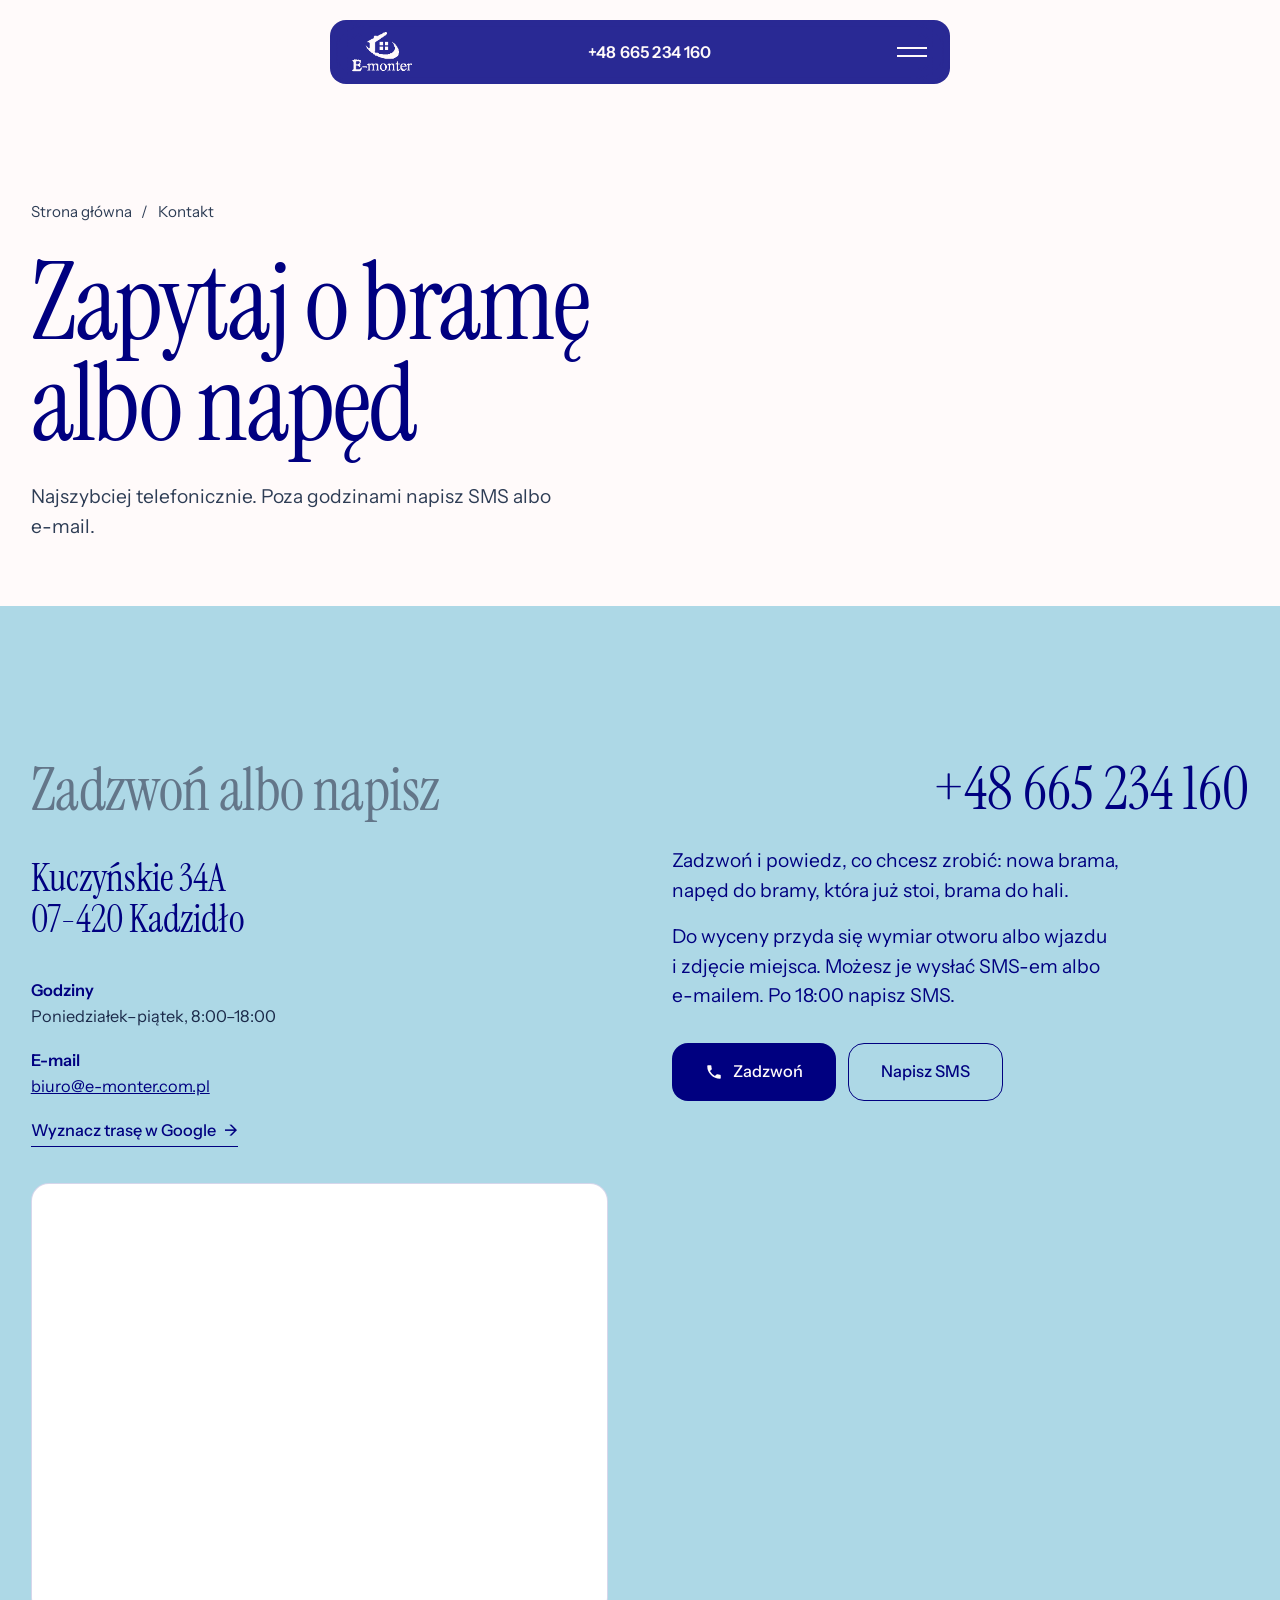
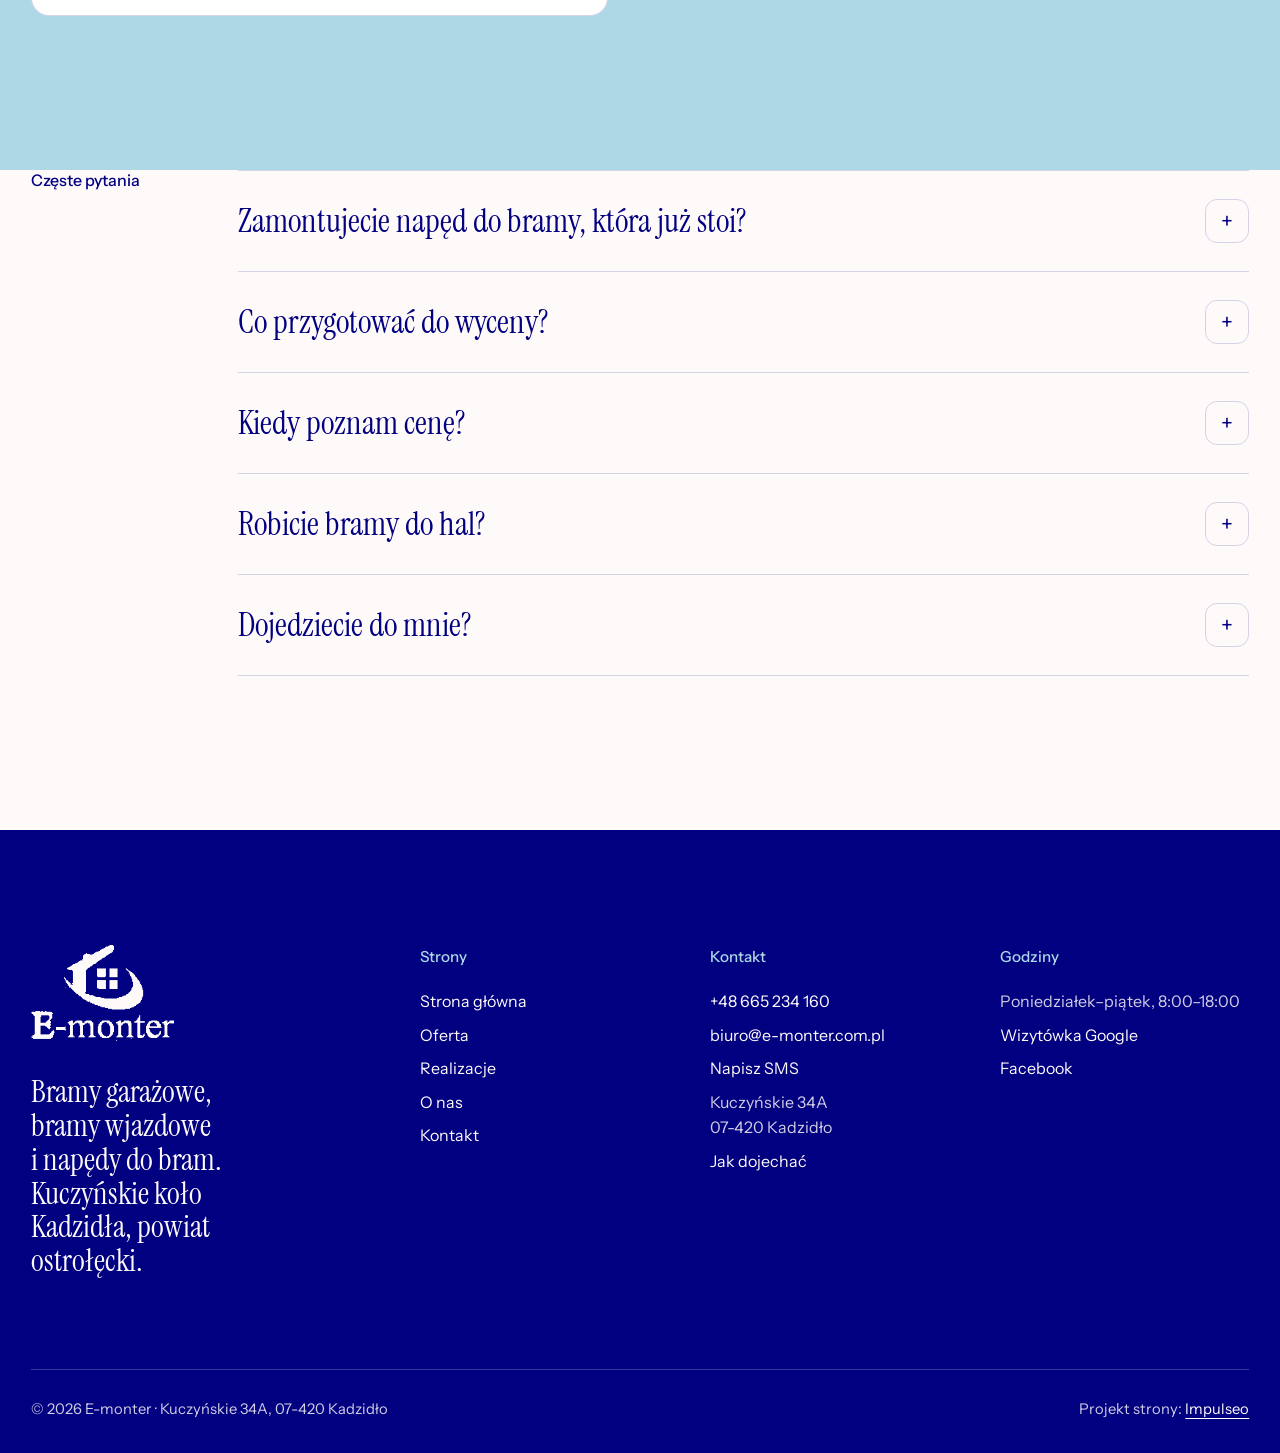
==== commit faa05517: "Poprawki po radzie: bez zdublowanej bramy, kadry bez danych adresowych, obietnice tylko z opinii Co-" ====
--- a/kontakt.html
+++ b/kontakt.html
@@ -24,10 +24,10 @@
 <link rel="preconnect" href="https://fonts.googleapis.com">
 <link rel="preconnect" href="https://fonts.gstatic.com" crossorigin>
 <link href="https://fonts.googleapis.com/css2?family=Instrument+Sans:wght@400..600&family=Instrument+Serif&display=swap" rel="stylesheet">
-<link rel="stylesheet" href="assets/styles.css?v=20261118a">
+<link rel="stylesheet" href="assets/styles.css?v=20261118b">
 <style>:root{--cacao:#000080;--bordeaux:#637689;--carmine:#000080;--brass:#ADD8E6;--bone:#FFFAFA;--bone-hi:#FFFFFF;--ink:#000080;--ink-2:#2E3D55;--on-dark:#FFFAFA;--on-dark-2:rgba(255,250,250,.82);--line:rgba(0,0,128,.16);--line-dark:rgba(255,250,250,.22)}.bordeaux{--on-dark-2:#FFFAFA}.ice,#oferta,#kontakt,.faq-sec{background:#ADD8E6}.ice .lead,#oferta .lead,#kontakt .lead,#oferta p,#kontakt p{color:#000080}#kontakt .contact-meta p,#oferta .svc-row p{color:#1B2A4A}.btn-main:hover{background:#637689}.pill{background:rgba(0,0,128,.84)}.pill.solid{background:rgba(0,0,128,.95)}.burger:hover{background:rgba(255,250,250,.12)}.js .reveal-text .w{color:rgba(255,250,250,.42)}.card::after{background:linear-gradient(180deg,rgba(0,0,0,.25) 0%,rgba(0,0,0,0) 30%,rgba(0,0,0,.78) 100%)}.card h3{text-shadow:0 2px 18px rgba(0,0,0,.7)}.form input::placeholder,.form textarea::placeholder{color:rgba(0,0,128,.7)}.lb{background:rgba(0,0,40,.94)}.btn-on-photo{background:rgba(0,0,0,.35)}.phead-img .poglad,.hero-cap,.card-cap{background:rgba(0,0,0,.6)}.pill-logo .mark{height:40px;width:auto}.foot-logo .mark{height:96px;width:auto}.hero-img{object-position:50% 70%}</style>
 <script src="assets/lenis.min.js?v=1.1.20" defer></script>
-<script src="assets/main.js?v=20261118a" defer></script>
+<script src="assets/main.js?v=20261118b" defer></script>
 </head>
 <body>
 <a class="skip" href="#tresc">Przejdź do treści</a>
@@ -75,7 +75,7 @@
     <div class="contact-right up" id="formularz">
       <a class="big-phone" href="tel:+48665234160">+48 665 234 160</a>
       <p class="lead">Zadzwoń i&nbsp;powiedz, co chcesz zrobić: nowa brama, napęd do&nbsp;bramy, która już stoi, brama do hali.</p>
-      <p class="lead" style="margin-top:16px">Do wyceny przyda się wymiar otworu albo wjazdu i&nbsp;zdjęcie miejsca. Możesz je wysłać SMS-em albo e-mailem. Po&nbsp;18:00 napisz SMS, oddzwonimy.</p>
+      <p class="lead" style="margin-top:16px">Do wyceny przyda się wymiar otworu albo wjazdu i&nbsp;zdjęcie miejsca. Możesz je wysłać SMS-em albo e-mailem. Po&nbsp;18:00 napisz SMS.</p>
       <div class="contact-cta">
         <a class="btn btn-main" href="tel:+48665234160"><svg class="ico" viewBox="0 0 24 24" fill="none" aria-hidden="true"><path d="M6.6 10.8a15.5 15.5 0 0 0 6.6 6.6l2.2-2.2a1 1 0 0 1 1-.24 11.4 11.4 0 0 0 3.6.58 1 1 0 0 1 1 1V20a1 1 0 0 1-1 1A17 17 0 0 1 3 4a1 1 0 0 1 1-1h3.5a1 1 0 0 1 1 1c0 1.25.2 2.45.57 3.57a1 1 0 0 1-.25 1L6.6 10.8Z" fill="currentColor"/></svg>Zadzwoń</a>
         <a class="btn btn-line" href="sms:+48665234160?body=Dzie%C5%84%20dobry%2C%20pytam%20o%3A%20%28brama%20gara%C5%BCowa%2Fwjazdowa%2Fnap%C4%99d%29.%20Miejscowo%C5%9B%C4%87%3A%20...">Napisz SMS</a>
